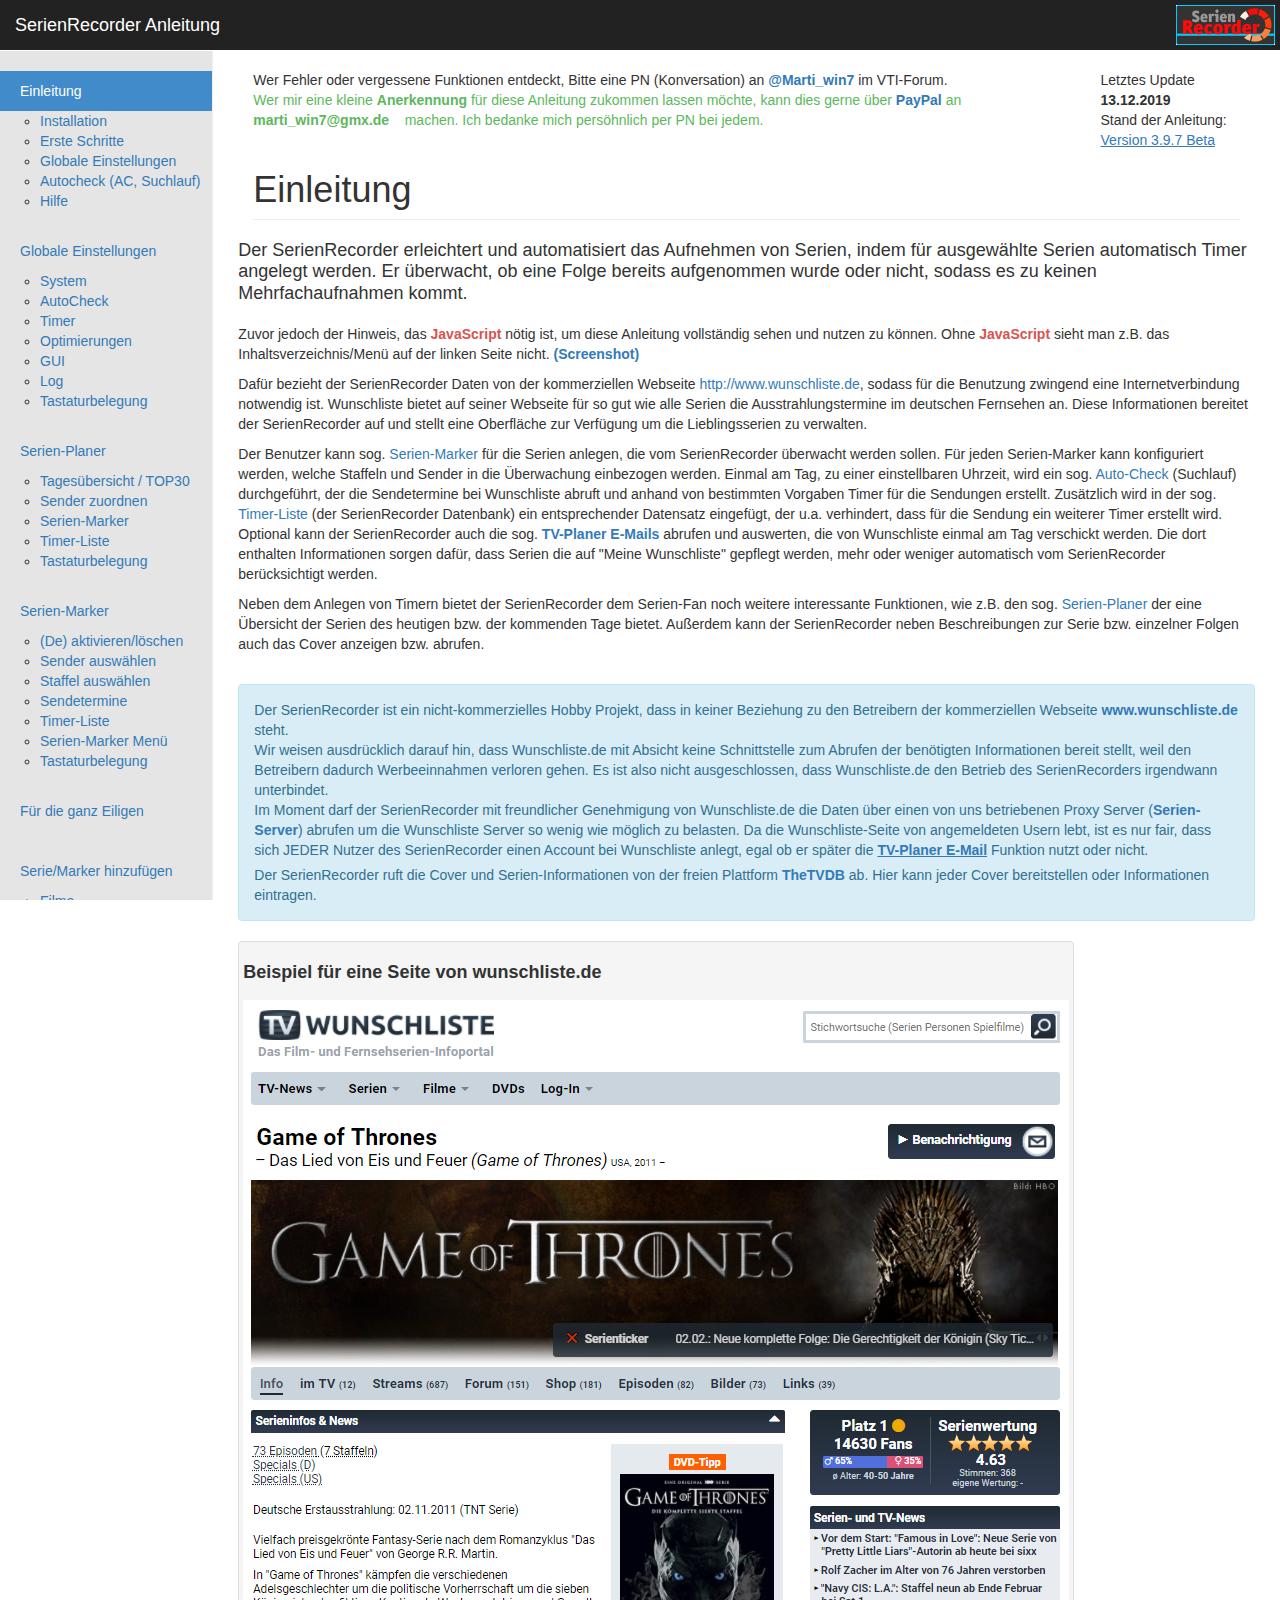
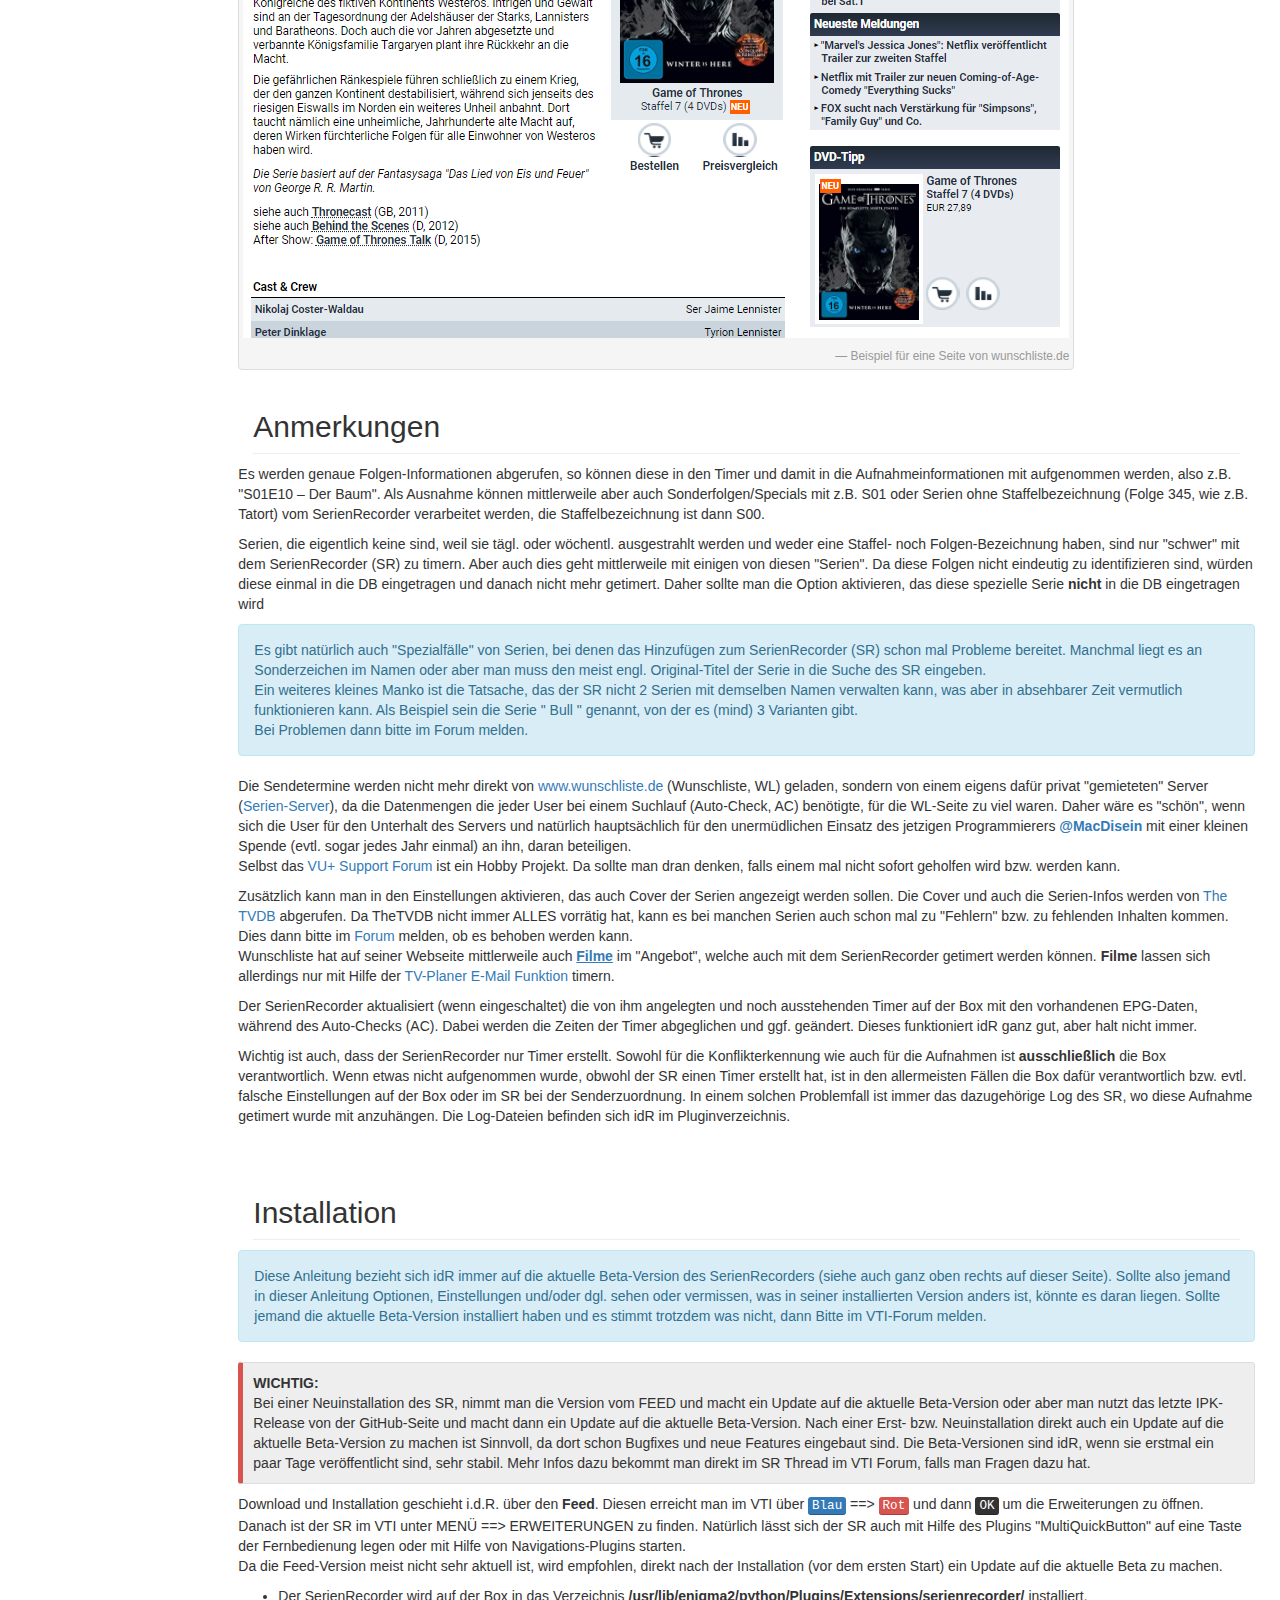
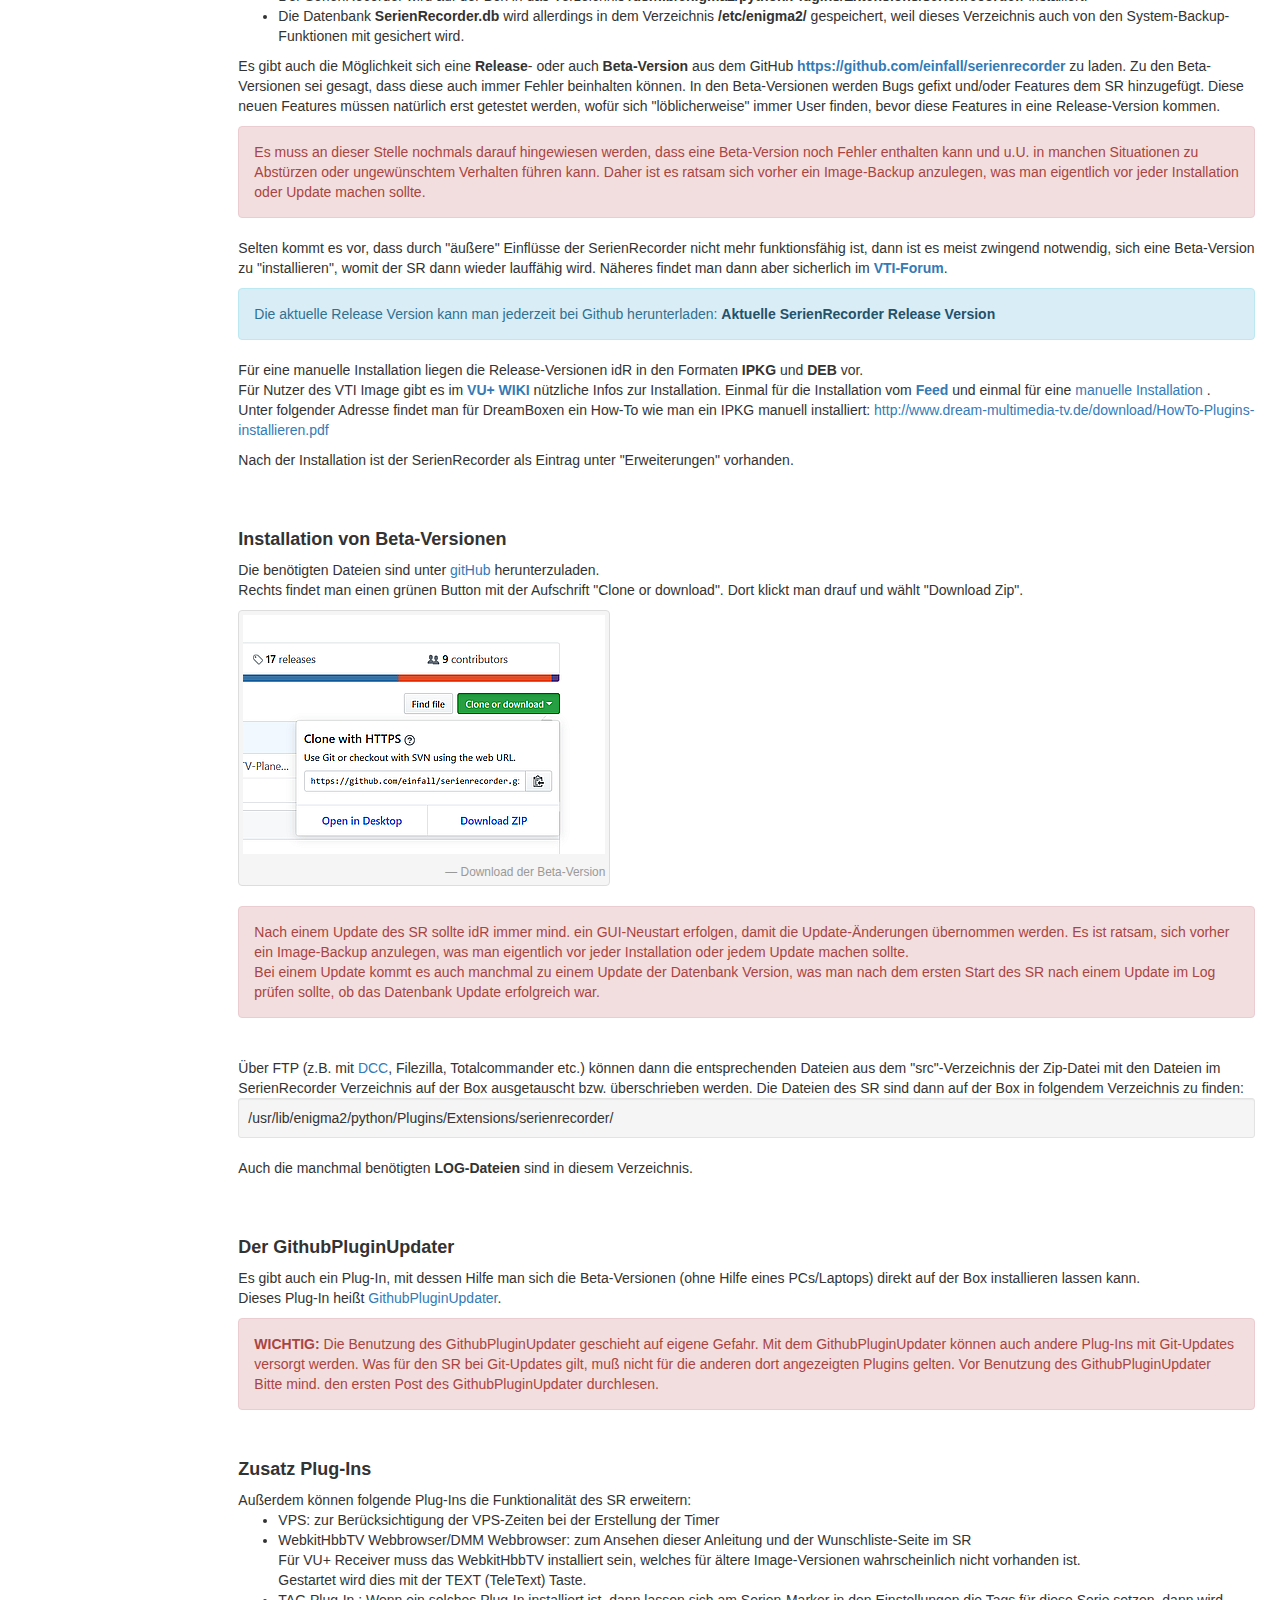
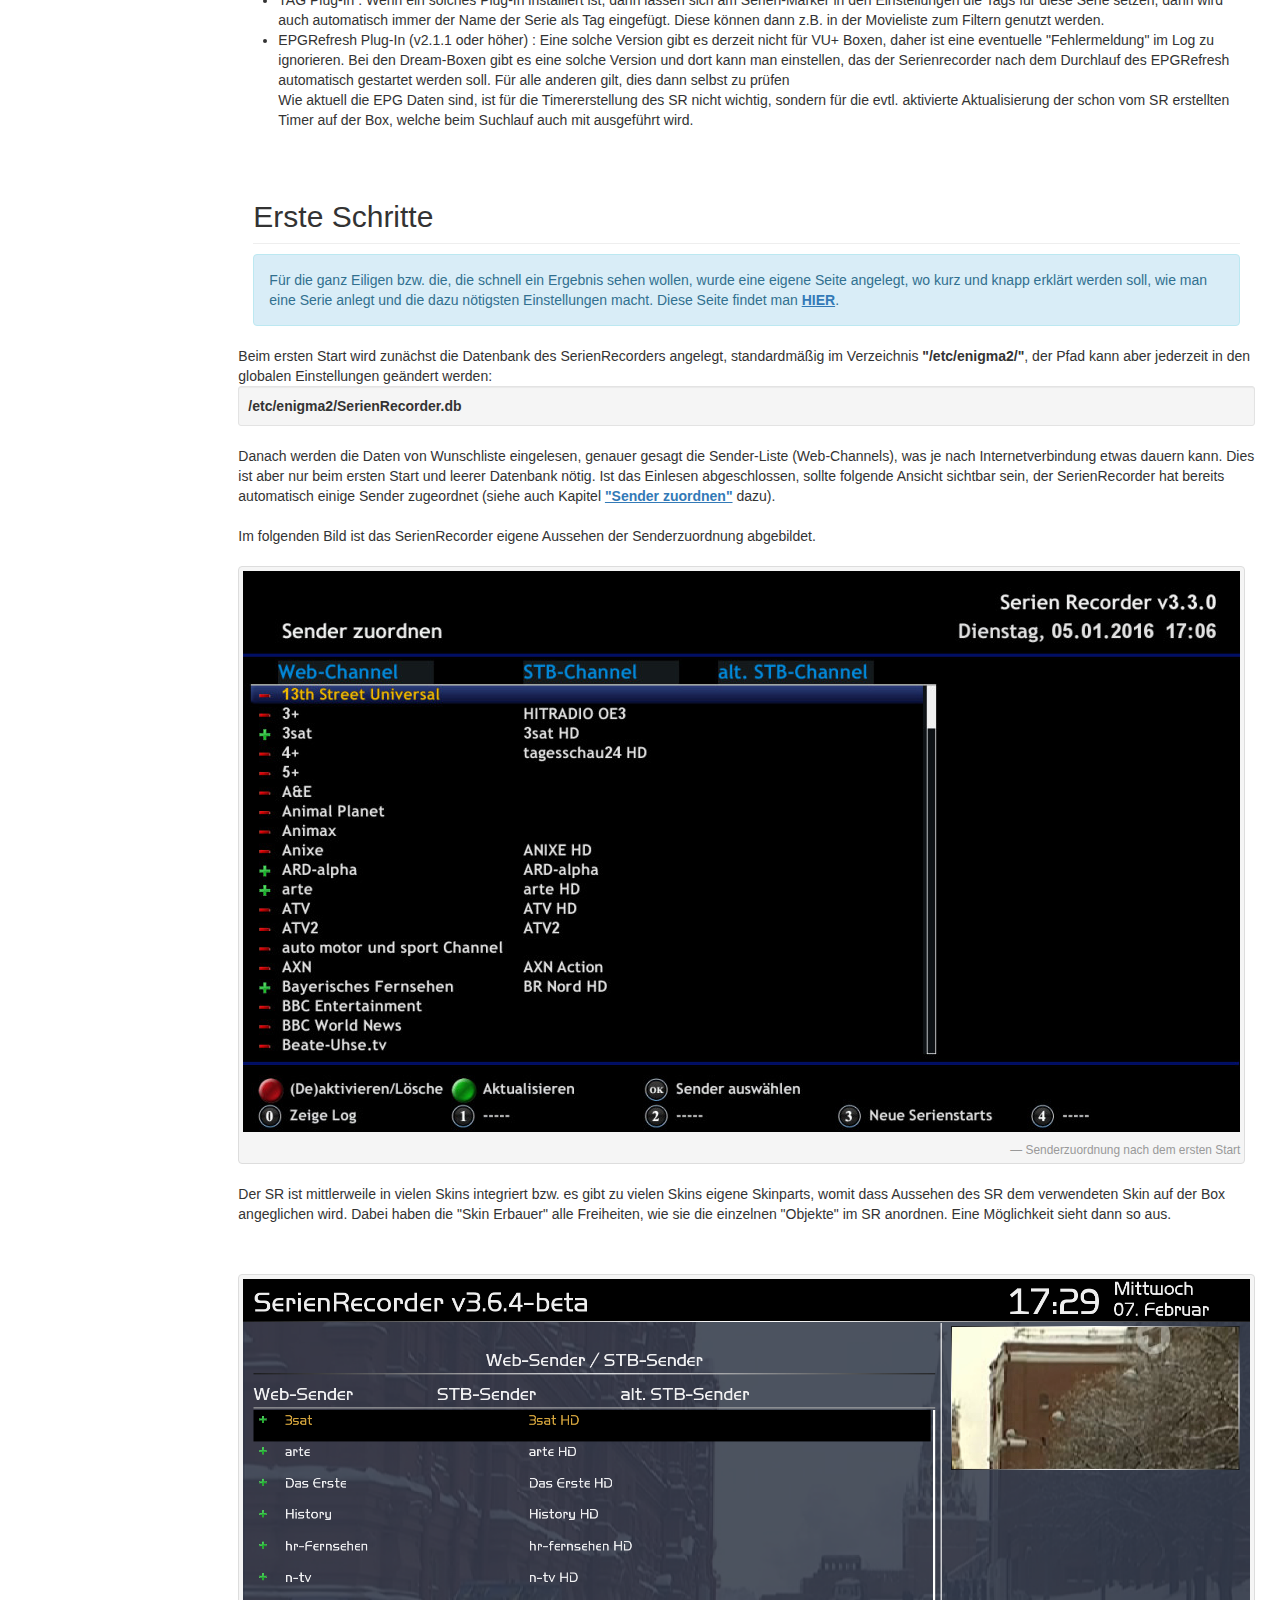
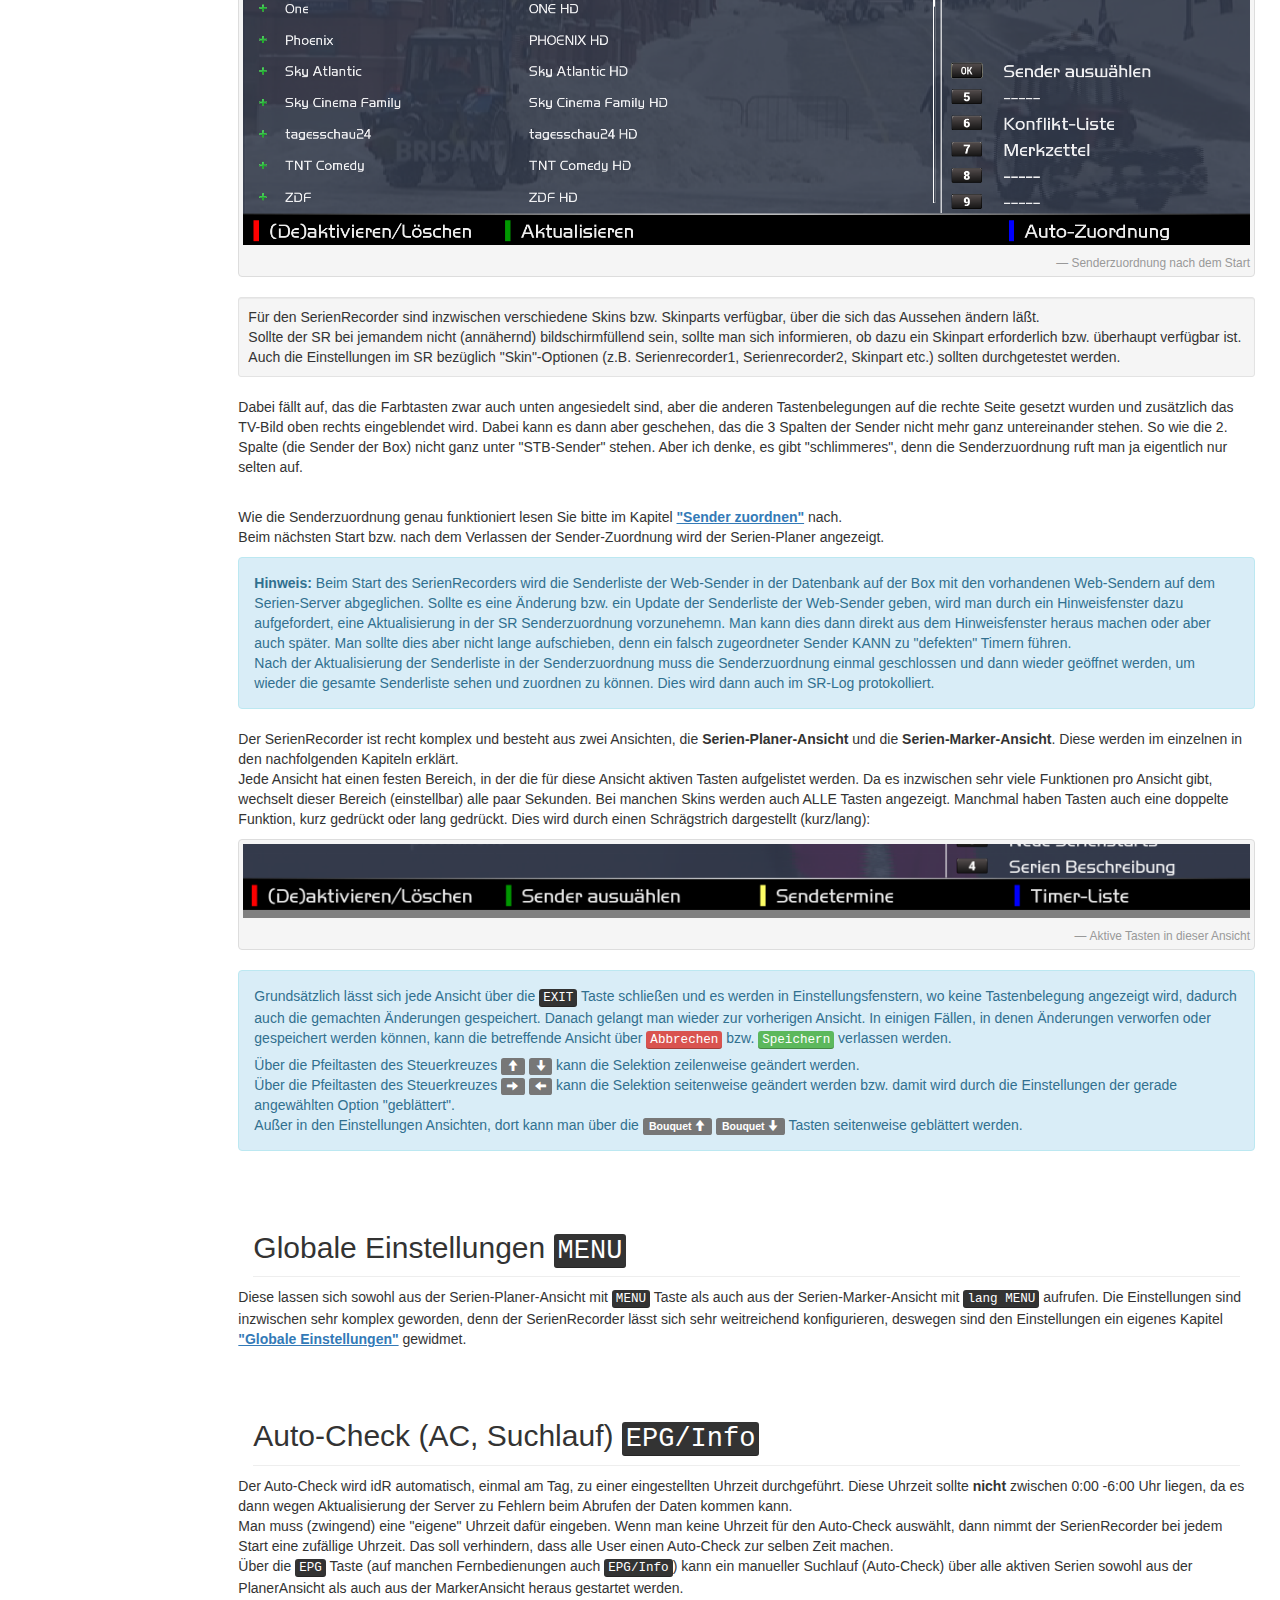
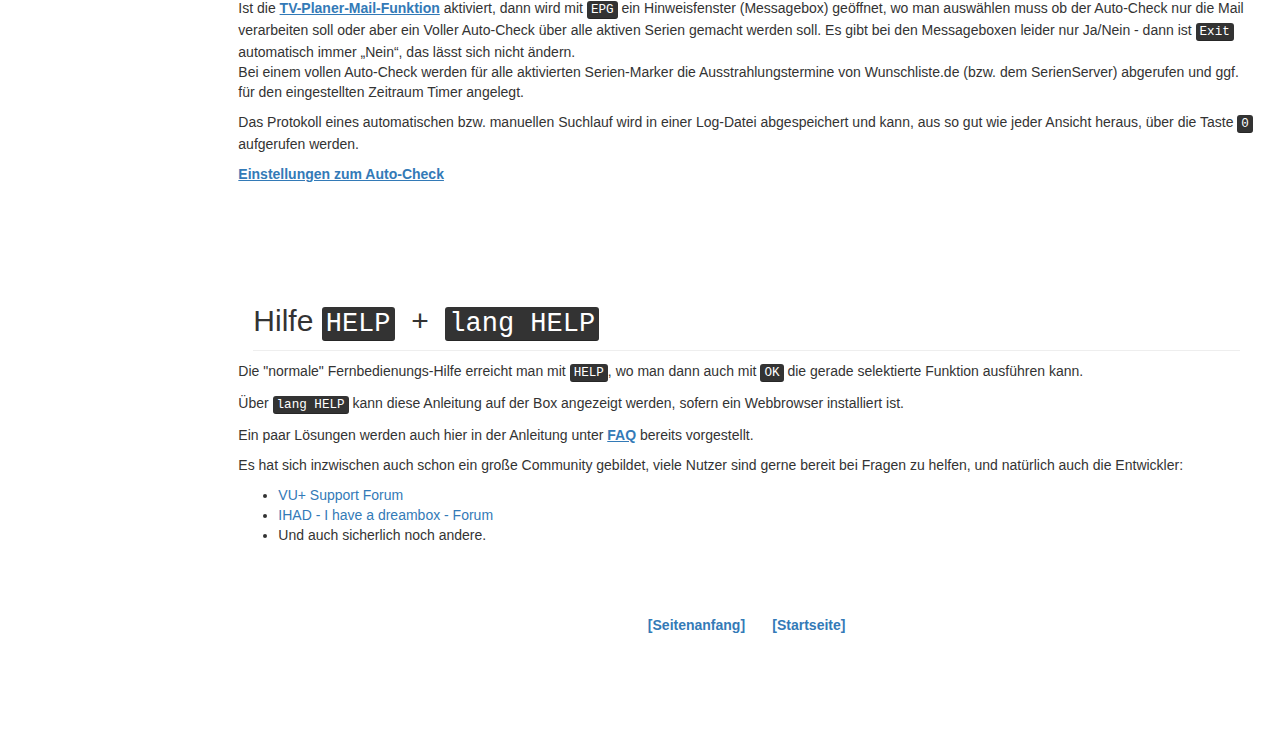
==== index.htm @ ff110315 "Add files via upload" ====
<!DOCTYPE html>
<html>

<head></head>

<body>
  <meta charset="utf-8">
  <meta http-equiv="X-UA-Compatible" content="IE=edge">
  <meta name="viewport" content="width=device-width, initial-scale=1">
  <!-- The above 3 meta tags *must* come first in the head; any other head content must come *after* these tags -->
  <meta name="description" content="">
  <meta name="author" content="">
  <link rel="icon" href="./favicon.ico">
  <title>SerienRecorder Anleitung - Einleitung</title>
  <!-- Bootstrap core CSS -->
  <link href="./css/bootstrap.min.css" rel="stylesheet">
  <!-- Custom styles for this template -->
  <link href="./css/serienrecorder.css" rel="stylesheet">
  <!-- HTML5 shim and Respond.js for IE8 support of HTML5 elements and media queries -->
  <!--[if lt IE 9]>
    <script src="https://oss.maxcdn.com/html5shiv/3.7.2/html5shiv.min.js"></script>
    <script src="https://oss.maxcdn.com/respond/1.4.2/respond.min.js"></script>
    <![endif]-->
  <nav class="navbar navbar-inverse navbar-fixed-top">
    <div class="container-fluid">
      <div class="navbar-header">
        <a class="navbar-brand" href="index.htm">SerienRecorder Anleitung</a>
      </div>
      <div id="navbar" class="navbar-collapse collapse">
        <ul class="nav navbar-nav navbar-right">
          <li>
            <img id="logo" src="images/plugin.png"> </li>
        </ul>
      </div>
    </div>
  </nav>
  <div class="container-fluid">
    <div class="row">
      <div class="col-sm-3 col-md-2 sidebar">
        <div id="sidebar-menu"></div>
      </div>
      <div class="col-sm-9 col-sm-offset-3 col-md-10 col-md-offset-2 main">
	  
 <!-- Einleitung -->
		
        <div class="row">
			<div class="col-xs-10">Wer Fehler oder vergessene Funktionen entdeckt, Bitte eine PN (Konversation) an <a href="https://www.vuplus-support.org/wbb4/index.php?user/79460-marti-win7/" target="_blank"><strong>@Marti_win7</strong></a> im VTI-Forum.
			<br>
			<span class="greenfont">Wer mir eine kleine <strong>Anerkennung</strong> für diese Anleitung zukommen lassen möchte, kann dies gerne über <a href="https://www.paypal.com/de/home" target="_blank"><strong>PayPal</strong></a> an  &nbsp; &nbsp; <strong>marti_win7@gmx.de</strong>&nbsp; &nbsp; machen. Ich bedanke mich persöhnlich per PN bei jedem.</span>
			
			
			</div>
			<div class="col-xs-2">Letztes Update <strong>13.12.2019</strong> <br>Stand der Anleitung:<br><a href="https://www.vuplus-support.org/wbb4/index.php?thread/85765-serien-recorder-3-9-0-18-08-2019/&postID=1923031#post1923031" target="_blank"><u>Version 3.9.7 Beta</u></a></div>
		</div>
		<br>
		<h1 class="page-header">Einleitung</h1>
        <div class="row">
          <p class="lead"> Der SerienRecorder erleichtert und automatisiert das Aufnehmen von Serien, indem für ausgewählte Serien automatisch Timer angelegt werden. Er überwacht,  ob eine Folge bereits aufgenommen wurde oder nicht, sodass es zu keinen Mehrfachaufnahmen kommt. </p>
          <p>
		  <p>Zuvor jedoch der Hinweis, das <span class="redfont"><strong>JavaScript</strong></span> nötig ist, um diese Anleitung vollständig sehen und nutzen zu können. Ohne <span class="redfont"><strong>JavaScript</strong></span> sieht man z.B. das Inhaltsverzeichnis/Menü auf der linken Seite nicht. <a href="images/anleitung-startseite.jpg" target="_blank"><strong>(Screenshot)</strong></a>
		  </p>
		  <p>Dafür bezieht der SerienRecorder Daten von der kommerziellen Webseite <a href="http://www.wunschliste.de" target="_blank">http://www.wunschliste.de</a>, sodass für die Benutzung zwingend eine Internetverbindung notwendig ist. Wunschliste bietet auf seiner Webseite für so gut wie alle Serien die Ausstrahlungstermine im deutschen Fernsehen an. Diese Informationen bereitet der SerienRecorder auf und stellt eine Oberfläche zur Verfügung um die Lieblingsserien zu verwalten.</p>
		  <p>Der Benutzer kann sog. <a href="serienmarker.htm">Serien-Marker</a> für die Serien anlegen, die vom SerienRecorder überwacht werden sollen. Für jeden Serien-Marker kann konfiguriert werden, welche Staffeln und Sender in die Überwachung einbezogen werden.
          Einmal am Tag, zu einer einstellbaren Uhrzeit, wird ein sog. <a href="index.htm#autocheck">Auto-Check</a> (Suchlauf) durchgeführt, der die Sendetermine bei Wunschliste abruft und anhand von bestimmten Vorgaben Timer für die Sendungen erstellt.
		  Zusätzlich wird in der sog. <a href="timer-liste.htm">Timer-Liste</a> (der SerienRecorder Datenbank) ein entsprechender Datensatz eingefügt, der u.a. verhindert, dass für die Sendung ein weiterer Timer erstellt wird.
		  Optional kann der SerienRecorder auch die sog. <a href="tv-planer-mail.htm"><strong>TV-Planer E-Mails</strong></a> abrufen und auswerten, die von Wunschliste einmal am Tag verschickt werden. Die dort enthalten Informationen sorgen dafür, dass Serien die auf "Meine Wunschliste" gepflegt werden, mehr oder weniger automatisch vom SerienRecorder berücksichtigt werden.</p>
		  <p>Neben dem Anlegen von Timern bietet der SerienRecorder dem Serien-Fan noch weitere interessante Funktionen, wie z.B. den sog. <a href="serienplaner.htm">Serien-Planer</a> der eine Übersicht der Serien des heutigen bzw. der kommenden Tage bietet. Außerdem kann der SerienRecorder neben Beschreibungen zur Serie bzw. einzelner Folgen auch das Cover anzeigen bzw. abrufen.</p>
		  <br>
          <div class="alert alert-info" role="alert"> Der SerienRecorder ist ein nicht-kommerzielles Hobby Projekt, dass in keiner Beziehung zu den Betreibern der kommerziellen Webseite
            <a href="http://www.wunschliste.de" target="_blank"><strong>www.wunschliste.de</strong></a> steht.<br/>
			Wir weisen ausdrücklich darauf hin, dass Wunschliste.de mit Absicht keine Schnittstelle zum Abrufen der benötigten Informationen bereit stellt, weil den Betreibern dadurch Werbeeinnahmen verloren gehen. Es ist
            also nicht ausgeschlossen, dass Wunschliste.de den Betrieb des SerienRecorders irgendwann unterbindet.
            <br> Im Moment darf der SerienRecorder mit freundlicher Genehmigung von Wunschliste.de die Daten über einen von uns betriebenen Proxy Server (<a href="http://www.serienserver.de" target="_blank"><strong>Serien-Server</strong></a>) abrufen um die Wunschliste Server so wenig wie möglich zu belasten. 
          Da die Wunschliste-Seite von angemeldeten Usern lebt, ist es nur fair, dass sich JEDER Nutzer des SerienRecorder einen Account bei Wunschliste anlegt, egal ob er später die <a href="tv-planer-mail.htm"><strong><u>TV-Planer E-Mail</u></strong></a> Funktion nutzt oder nicht.</p>
		  <p>Der SerienRecorder ruft die Cover und Serien-Informationen von der freien Plattform <a href="https://www.thetvdb.com/" target="_blank"><strong>TheTVDB</strong></a> ab. Hier kann jeder Cover bereitstellen oder Informationen eintragen.</p>
		  </div>
		  
		  
          <div class="thumbnail with-caption">
			<p><h4><strong>Beispiel für eine Seite von wunschliste.de</strong></h4></p>
            <img src="images/wl-seite.png" alt="Beispiel für eine Seite von Wunschliste.de" align="center" class="float-right">
            <p> <small>Beispiel für eine Seite von wunschliste.de</small> </p>
          </div>
        </div> 
		
		<span id="Anmerkungen"/>
		<h2 class="sub-header">Anmerkungen</h2>
		<div class="row">
			<p>Es werden genaue Folgen-Informationen abgerufen, so können diese in den Timer und damit in die Aufnahmeinformationen mit aufgenommen werden, also z.B. "S01E10 – Der Baum". Als Ausnahme können mittlerweile aber auch Sonderfolgen/Specials mit z.B. S01 oder Serien ohne Staffelbezeichnung (Folge 345, wie z.B. Tatort) vom SerienRecorder verarbeitet werden, die Staffelbezeichnung ist dann S00.</p>
			<p>Serien, die eigentlich keine sind, weil sie tägl. oder wöchentl. ausgestrahlt werden und weder eine Staffel- noch Folgen-Bezeichnung haben, sind nur "schwer" mit dem SerienRecorder (SR) zu timern. Aber auch dies geht mittlerweile mit einigen von diesen "Serien". Da diese Folgen nicht eindeutig zu identifizieren sind, würden diese einmal in die DB eingetragen und danach nicht mehr getimert. Daher sollte man die Option aktivieren, das diese spezielle Serie <strong>nicht</strong> in die DB eingetragen wird </p>
			<div class="alert alert-info" role="alert"> Es gibt natürlich auch "Spezialfälle" von Serien, bei denen das Hinzufügen zum SerienRecorder (SR) schon mal Probleme bereitet. Manchmal liegt es an Sonderzeichen im Namen oder aber man muss den meist engl. Original-Titel der Serie in die Suche des SR eingeben.
			<br>Ein weiteres kleines Manko ist die Tatsache, das der SR nicht 2 Serien mit demselben Namen verwalten kann, was aber in absehbarer Zeit vermutlich funktionieren kann. Als Beispiel sein die Serie " Bull " genannt, von der es (mind) 3 Varianten gibt.
			<br>Bei Problemen dann bitte im Forum melden. </div>
			<p>Die Sendetermine werden nicht mehr direkt von <a href="http://www.wunschliste.de" target="_blank">www.wunschliste.de</a> (Wunschliste, WL) geladen, sondern von einem eigens dafür privat "gemieteten" Server (<a href="http://www.serienserver.de" target="_blank">Serien-Server</a>), da die Datenmengen die jeder User bei einem Suchlauf (Auto-Check, AC) benötigte, für die WL-Seite zu viel waren. Daher wäre es "schön", wenn sich die User für den Unterhalt des Servers und natürlich hauptsächlich für den unermüdlichen Einsatz des jetzigen Programmierers <a href="https://www.vuplus-support.org/wbb4/index.php?thread/85765&postID=1144875#post1144875" target="_blank"><strong>@MacDisein</strong></a> mit einer kleinen Spende (evtl. sogar jedes Jahr einmal) an ihn, daran beteiligen.
			<br>Selbst das <a href="https://www.vuplus-support.org/wbb4/" target="_blank">VU+ Support Forum</a> ist ein Hobby Projekt. Da sollte man dran denken, falls einem mal nicht sofort geholfen wird bzw. werden kann.</p>
			<p>Zusätzlich kann man in den Einstellungen aktivieren, das auch Cover der Serien angezeigt werden sollen. Die Cover und auch die Serien-Infos werden von
            <a href="https://www.thetvdb.com/" target="_blank">The TVDB</a> abgerufen. Da TheTVDB nicht immer ALLES vorrätig hat, kann es bei manchen Serien auch schon mal zu "Fehlern" bzw. zu fehlenden Inhalten kommen. Dies dann bitte im <a href="https://www.vuplus-support.org/wbb4/index.php?thread/85765" target="_blank">Forum</a> melden, ob es behoben werden kann.
			<br>Wunschliste hat auf seiner Webseite mittlerweile auch <a href="serie-hinzufügen.htm#filme"><strong><u>Filme</u></strong></a> im "Angebot", welche auch mit dem SerienRecorder getimert werden können. <strong>Filme</strong> lassen sich allerdings nur mit Hilfe der <a href="tv-planer-mail.htm">TV-Planer E-Mail Funktion</a> timern.</p>
			<p>Der SerienRecorder aktualisiert (wenn eingeschaltet) die von ihm angelegten und noch ausstehenden Timer auf der Box mit den vorhandenen EPG-Daten, während des Auto-Checks (AC). Dabei werden die Zeiten der Timer abgeglichen und ggf. geändert. Dieses funktioniert idR ganz gut, aber halt nicht immer.</p>
			<p>Wichtig ist auch, dass der SerienRecorder nur Timer erstellt. Sowohl für die Konflikterkennung wie auch für die Aufnahmen ist <strong>ausschließlich</strong> die Box verantwortlich. Wenn etwas nicht aufgenommen wurde, obwohl der SR einen Timer erstellt hat, ist in den allermeisten Fällen die Box dafür verantwortlich bzw. evtl. falsche Einstellungen auf der Box oder im SR bei der Senderzuordnung. In einem solchen Problemfall ist immer das dazugehörige Log des SR, wo diese Aufnahme getimert wurde mit anzuhängen. Die Log-Dateien befinden sich idR im Pluginverzeichnis.</p>
		</div>
		<br><br>
		
<!-- Installation -->		
		
		<span id="installation" class="anchor"/>
		<h2 class="sub-header">Installation</h2>
		<div class="row">
			<div class="alert alert-info" role="alert"> Diese Anleitung bezieht sich idR immer auf die aktuelle Beta-Version des SerienRecorders (siehe auch ganz oben rechts auf dieser Seite). Sollte also jemand in dieser Anleitung Optionen, Einstellungen und/oder dgl. sehen oder vermissen, was in seiner installierten Version anders ist, könnte es daran liegen. Sollte jemand die aktuelle Beta-Version installiert haben und es stimmt trotzdem was nicht, dann Bitte im VTI-Forum melden.  
			</div>
			<div class="bs-callout bs-callout-danger"><strong>WICHTIG:</strong> 
		<p>Bei einer Neuinstallation des SR, nimmt man die Version vom FEED und macht ein Update auf die aktuelle Beta-Version oder aber man nutzt das letzte IPK-Release von der GitHub-Seite und macht dann ein Update auf die aktuelle Beta-Version. Nach einer Erst- bzw. Neuinstallation direkt auch ein Update auf die aktuelle Beta-Version zu machen ist Sinnvoll, da dort schon Bugfixes und neue Features eingebaut sind. Die Beta-Versionen sind idR, wenn sie erstmal ein paar Tage veröffentlicht sind, sehr stabil.  Mehr Infos dazu bekommt man direkt im SR Thread im VTI Forum, falls man Fragen dazu hat.
		</p>		
			
            </div>
			
          <p>Download und Installation geschieht i.d.R. über den <strong>Feed</strong>. Diesen erreicht man im VTI über <kbd class="blue">Blau</kbd> ==> <kbd class="red">Rot</kbd> und dann <kbd>OK</kbd> um die Erweiterungen zu öffnen. Danach ist der SR im VTI unter MENÜ ==> ERWEITERUNGEN zu finden. Natürlich lässt sich der SR auch mit Hilfe des Plugins "MultiQuickButton" auf eine Taste der Fernbedienung legen oder mit Hilfe von Navigations-Plugins starten.
		  <br>Da die Feed-Version meist nicht sehr aktuell ist, wird empfohlen, direkt nach der Installation (vor dem ersten Start) ein Update auf die aktuelle Beta zu machen.</p>
		  <ul>
		  <li>
		  Der SerienRecorder wird auf der Box in das Verzeichnis <strong>/usr/lib/enigma2/python/Plugins/Extensions/serienrecorder/</strong> installiert.
		  </li>
		  <li>Die Datenbank <strong>SerienRecorder.db</strong> wird allerdings in dem Verzeichnis <strong>/etc/enigma2/</strong> gespeichert, weil dieses Verzeichnis auch von den System-Backup-Funktionen mit gesichert wird.
		  </li>
		  </ul>
		  <p>Es gibt auch die Möglichkeit sich eine <strong>Release</strong>- oder auch <strong>Beta-Version</strong> aus dem GitHub <a href="https://github.com/einfall/serienrecorder" target="_blank"><strong>https://github.com/einfall/serienrecorder</strong></a> zu laden. 
			Zu den Beta-Versionen sei gesagt, dass diese auch immer Fehler beinhalten können. In den Beta-Versionen werden Bugs gefixt und/oder Features dem SR hinzugefügt. Diese neuen Features müssen natürlich erst getestet werden, wofür sich "löblicherweise" immer User finden, bevor diese Features in eine Release-Version kommen.
			<div class="alert alert-danger" role="alert">
			Es muss an dieser Stelle nochmals darauf hingewiesen werden, dass eine Beta-Version noch Fehler enthalten kann und u.U. in manchen Situationen zu Abstürzen oder ungewünschtem Verhalten führen kann. Daher ist es ratsam sich vorher ein Image-Backup anzulegen, was man eigentlich vor jeder Installation oder Update machen sollte.
			</div>
			Selten kommt es vor, dass durch "äußere" Einflüsse der SerienRecorder nicht mehr funktionsfähig ist, dann ist es meist zwingend notwendig, sich eine Beta-Version zu "installieren", womit der SR dann wieder lauffähig wird. Näheres findet man dann aber sicherlich im <a href="https://www.vuplus-support.org/wbb4/index.php?thread/85765" target="_blank"><strong>VTI-Forum</strong></a>.
		  </p>
          <div class="alert alert-info" role="alert"> Die aktuelle Release Version kann man jederzeit bei Github herunterladen:
            <a href="https://github.com/einfall/serienrecorder/releases/latest" target="_blank" class="alert-link">Aktuelle SerienRecorder Release Version</a>
          </div>
			<p>Für eine manuelle Installation liegen die Release-Versionen idR in den Formaten <strong>IPKG</strong> und <strong>DEB</strong> vor.
		  <br>Für Nutzer des VTI Image gibt es im <a href="https://wiki.vuplus-support.org/index.php?title=Hauptseite" target="_blank"><strong>VU+ WIKI</strong></a>  nützliche Infos zur Installation. Einmal für die Installation vom <a href="https://wiki.vuplus-support.org/index.php?title=Installieren_von_Erweiterungen" target="_blank"><strong>Feed</strong></a> und einmal für eine <a href="https://wiki.vuplus-support.org/index.php?title=VTi_Panel#Manuelle_Installation_von_Paketen" target="_blank">manuelle Installation</a> .
		  <br>Unter folgender Adresse findet man für DreamBoxen ein How-To wie man ein IPKG manuell installiert:
          <a href="http://www.dream-multimedia-tv.de/download/HowTo-Plugins-installieren.pdf" target="_blank">http://www.dream-multimedia-tv.de/download/HowTo-Plugins-installieren.pdf</a>
		  </p>
          <p> Nach der Installation ist der SerienRecorder als Eintrag unter "Erweiterungen" vorhanden.</p>
		  <br>
		  		  
<!-- Installation von Beta-Versionen -->		  
		  
		  <br>
		  <span id="beta-version" class="anchor"></span>
		  <p><h4><strong>Installation von Beta-Versionen </strong></h4></p>
		  <p> Die benötigten Dateien sind unter <a href="https://github.com/einfall/serienrecorder" target="_blank">gitHub</a> herunterzuladen.
		  <br>Rechts findet man einen grünen Button mit der Aufschrift "Clone or download". Dort klickt man drauf und wählt "Download Zip".
		  <div class="thumbnail with-caption">
            <img src="images/github-beta-download.png" alt="Bild für den Beta-Version Download" align="center">
            <p><small>Download der Beta-Version</small></p>
          </div>
		  
		  <div class="alert alert-danger" role="alert">
			Nach einem Update des SR sollte idR immer mind. ein GUI-Neustart erfolgen, damit die Update-Änderungen übernommen werden. Es  ist ratsam, sich vorher ein Image-Backup anzulegen, was man eigentlich vor jeder Installation oder jedem Update machen sollte.
			<br>Bei einem Update kommt es auch manchmal zu einem Update der Datenbank Version, was man nach dem ersten Start des SR nach einem Update im Log prüfen sollte, ob das Datenbank Update erfolgreich war.
			</div>
		  
		  <br>Über FTP (z.B. mit <a href="https://www.vuplus-support.org/wbb4/filebase/index.php?entry/202-dcc-dreambox-control-center-e2-v1-50/" target="_blank">DCC</a>, Filezilla, Totalcommander etc.) können dann die entsprechenden Dateien aus dem "src"-Verzeichnis der Zip-Datei mit den Dateien im SerienRecorder Verzeichnis auf der Box ausgetauscht bzw. überschrieben werden.
			Die Dateien des SR sind dann auf der Box in folgendem Verzeichnis zu finden:
			<div class="well well-sm">/usr/lib/enigma2/python/Plugins/Extensions/serienrecorder/</div>
			Auch die manchmal benötigten <strong>LOG-Dateien</strong> sind in diesem Verzeichnis.</p>
			<br><br>

<!-- GithubPluginUpdater -->
			
			<span id="githubpluginupdater" class="anchor"></span>
			<p><h4><strong>Der GithubPluginUpdater</strong></h4></p>
			<p>Es gibt auch ein Plug-In, mit dessen Hilfe man sich die Beta-Versionen (ohne Hilfe eines PCs/Laptops) direkt auf der Box installieren lassen kann. 
			<br>Dieses Plug-In heißt <a href="https://www.vuplus-support.org/wbb4/index.php?thread/117977-githubpluginupdater/" target="_blank">GithubPluginUpdater</a>. </p>
			<div class="alert alert-danger">
                    <strong>WICHTIG: </strong>Die Benutzung des GithubPluginUpdater geschieht auf eigene Gefahr. Mit dem GithubPluginUpdater können auch andere Plug-Ins mit Git-Updates versorgt werden. Was für den SR bei Git-Updates gilt, muß nicht für die anderen dort angezeigten Plugins gelten. Vor Benutzung des GithubPluginUpdater Bitte mind. den ersten Post des GithubPluginUpdater durchlesen.
                </div>
			<br>
          
<!-- Zusatz-Plugins -->	
			<span id="zusatz-plugins" class="anchor"></span>
		  <p><h4><strong>Zusatz Plug-Ins </strong></h4></p>
          Außerdem können folgende Plug-Ins die Funktionalität des SR erweitern:
          <ul>
            <li>VPS: zur Berücksichtigung der VPS-Zeiten bei der Erstellung der Timer</li>
            <li>WebkitHbbTV Webbrowser/DMM Webbrowser: zum Ansehen dieser Anleitung und der Wunschliste-Seite im SR
			<br>Für VU+ Receiver muss das WebkitHbbTV installiert sein, welches für ältere Image-Versionen wahrscheinlich nicht vorhanden ist.
			<br>Gestartet wird dies mit der TEXT (TeleText) Taste.</li>
			<li>TAG Plug-In : Wenn ein solches Plug-In installiert ist, dann lassen sich am Serien-Marker in den Einstellungen die Tags für diese Serie setzen, dann wird auch automatisch immer der Name der Serie als Tag eingefügt. Diese können dann z.B. in der Movieliste zum Filtern genutzt werden.</li>
			<li>EPGRefresh Plug-In (v2.1.1 oder höher) : Eine solche Version gibt es derzeit nicht für VU+ Boxen, daher ist eine eventuelle "Fehlermeldung" im Log zu ignorieren. Bei den Dream-Boxen gibt es eine solche Version und dort kann man einstellen, das der Serienrecorder nach dem Durchlauf des EPGRefresh automatisch gestartet werden soll. Für alle anderen gilt, dies dann selbst zu prüfen 
			<br>Wie aktuell die EPG Daten sind, ist für die Timererstellung des SR nicht wichtig, sondern für die evtl. aktivierte Aktualisierung der schon vom SR erstellten Timer auf der Box, welche beim Suchlauf auch mit ausgeführt wird.
			</li>
          </ul>
        </div> 
		<br><br>
<!-- Erste Schritte -->		
		
		<span id="erste_schritte" class="anchor"/>
        <h2 class="sub-header">Erste Schritte</h2>
		<div class="alert alert-info" role="alert"> Für die ganz Eiligen bzw. die, die schnell ein Ergebnis sehen wollen, wurde eine eigene Seite angelegt, wo kurz und knapp erklärt werden soll, wie man eine Serie anlegt und die dazu nötigsten Einstellungen macht. Diese Seite findet man <a href="eiligen.htm"><strong><u>HIER</u></strong></a>.</div>
        <div class="row"> Beim ersten Start wird zunächst die Datenbank des SerienRecorders angelegt, standardmäßig im Verzeichnis <strong>"/etc/enigma2/"</strong>, der Pfad kann aber jederzeit in den globalen Einstellungen geändert werden:
          <div class="well well-sm"><strong>/etc/enigma2/SerienRecorder.db</strong></div> Danach werden die Daten von Wunschliste eingelesen, genauer gesagt die Sender-Liste (Web-Channels), was je nach Internetverbindung etwas dauern kann. Dies ist aber nur beim ersten Start und leerer Datenbank nötig. Ist das Einlesen abgeschlossen, sollte folgende Ansicht sichtbar sein, der SerienRecorder hat bereits automatisch einige Sender zugeordnet (siehe auch Kapitel <a href="serienplaner.htm#sender-zuordnen"><strong><u>"Sender zuordnen"</u></strong></a> dazu). 
		  <br><br>Im folgenden Bild ist das SerienRecorder eigene Aussehen der Senderzuordnung abgebildet.
		  <br>
		  <br>
          <div class="thumbnail with-caption">
            <img src="images/sender-zuordnen.jpg" alt="Senderzuordnung nach dem ersten Start" align="center">
            <p><small>Senderzuordnung nach dem ersten Start</small></p>
          </div>
		  <p>Der SR ist mittlerweile in vielen Skins integriert bzw. es gibt zu vielen Skins eigene Skinparts, womit dass Aussehen des SR dem verwendeten Skin auf der Box angeglichen wird. Dabei haben die "Skin Erbauer" alle Freiheiten, wie sie die einzelnen "Objekte" im SR anordnen. Eine Möglichkeit sieht dann so aus.</p>
		  <br>
		  <br>		  
		  <div class="thumbnail with-caption">
            <img src="images/senderzuordnung.png" alt="Senderzuordnung nach dem Start" align="center">
            <p><small>Senderzuordnung nach dem Start</small></p>
          </div>
		  <div class="well well-sm"> Für den SerienRecorder sind inzwischen verschiedene Skins bzw. Skinparts verfügbar, über die sich das Aussehen ändern läßt.
            <br>Sollte der SR bei jemandem nicht (annähernd) bildschirmfüllend sein, sollte man sich informieren, ob dazu ein Skinpart erforderlich bzw. überhaupt verfügbar ist. <br>Auch die Einstellungen im SR bezüglich "Skin"-Optionen (z.B. Serienrecorder1, Serienrecorder2, Skinpart etc.) sollten durchgetestet werden. </div>
		  <p>Dabei fällt auf, das die Farbtasten zwar auch unten angesiedelt sind, aber die anderen Tastenbelegungen auf die rechte Seite gesetzt wurden und zusätzlich das TV-Bild oben rechts eingeblendet wird. Dabei kann es dann aber geschehen, das die 3 Spalten der Sender nicht mehr ganz untereinander stehen. So wie die 2. Spalte (die Sender der Box) nicht ganz unter "STB-Sender" stehen. Aber ich denke, es gibt "schlimmeres", denn die Senderzuordnung ruft man ja eigentlich nur selten auf.</p>
		  <br>
          <p>Wie die Senderzuordnung genau funktioniert lesen Sie bitte im Kapitel <a href="serienplaner.htm#sender-zuordnen"><strong><u>"Sender zuordnen"</u></strong></a> nach.
            <br> Beim nächsten Start bzw. nach dem Verlassen der Sender-Zuordnung wird der Serien-Planer angezeigt. </p>
          <div class="alert alert-info" role="alert"> <strong>Hinweis:</strong> Beim Start des SerienRecorders wird die Senderliste der Web-Sender in der Datenbank auf der Box mit den vorhandenen Web-Sendern auf dem Serien-Server abgeglichen. Sollte es eine Änderung bzw. ein Update der Senderliste der Web-Sender geben, wird man durch ein Hinweisfenster dazu aufgefordert, eine Aktualisierung in der SR Senderzuordnung vorzunehemn. Man kann dies dann direkt aus dem Hinweisfenster heraus machen oder aber auch später. Man sollte dies aber nicht lange aufschieben, denn ein falsch zugeordneter Sender KANN zu "defekten" Timern führen.
		  <br>Nach der Aktualisierung der Senderliste in der Senderzuordnung muss die Senderzuordnung einmal geschlossen und dann wieder geöffnet werden, um wieder die gesamte Senderliste sehen und zuordnen zu können. Dies wird dann auch im SR-Log protokolliert.
		  </div>
          <p>Der SerienRecorder ist recht komplex und besteht aus zwei Ansichten, die <strong>Serien-Planer-Ansicht</strong> und die <strong>Serien-Marker-Ansicht</strong>. Diese werden im einzelnen in den nachfolgenden Kapiteln erklärt.
            <br>Jede Ansicht hat einen festen Bereich, in der die für diese Ansicht aktiven Tasten aufgelistet werden. Da es inzwischen sehr viele Funktionen pro Ansicht gibt, wechselt dieser Bereich (einstellbar) alle paar Sekunden. Bei manchen Skins werden auch ALLE Tasten angezeigt. Manchmal haben Tasten auch eine doppelte
            Funktion, kurz gedrückt oder lang gedrückt. Dies wird durch einen Schrägstrich dargestellt (kurz/lang): </p>
          <div class="thumbnail with-caption">
            <img src="images/tasten1.png" alt="Aktive Tasten in dieser Ansicht" align="center">
            <p><small>Aktive Tasten in dieser Ansicht</small></p>
          </div>
          <div class="alert alert-info">
            
            <p> Grundsätzlich lässt sich jede Ansicht über die <kbd>EXIT</kbd> Taste schließen und es werden in Einstellungsfenstern, wo keine Tastenbelegung angezeigt wird, dadurch auch die gemachten Änderungen gespeichert. Danach gelangt man wieder zur vorherigen Ansicht. In einigen Fällen, in denen Änderungen verworfen oder gespeichert werden können, kann die betreffende Ansicht über <kbd class="red">Abbrechen</kbd>              bzw. <kbd class="green">Speichern</kbd> verlassen werden. </p>
            <p>Über die Pfeiltasten des Steuerkreuzes <span class="label label-default"><span class="glyphicon glyphicon-arrow-up"></span></span>&nbsp;<span class="label label-default"><span class="glyphicon glyphicon-arrow-down"></span></span> kann die
              Selektion zeilenweise geändert werden.
              <br>Über die Pfeiltasten des Steuerkreuzes <span class="label label-default"><span class="glyphicon glyphicon-arrow-right"></span></span>&nbsp;<span class="label label-default"><span class="glyphicon glyphicon-arrow-left"></span></span> kann
              die Selektion seitenweise geändert werden bzw. damit wird durch die Einstellungen der gerade angewählten Option "geblättert".
              <br>Außer in den Einstellungen Ansichten, dort kann man über die <span class="label label-default">Bouquet <span class="glyphicon glyphicon-arrow-up"></span></span>&nbsp;<span class="label label-default">Bouquet <span class="glyphicon glyphicon-arrow-down"></span></span>
              Tasten seitenweise geblättert werden. </p>
          </div>
        </div> 
		<br><br>
		
<!-- Globale Einstellungen -->		
		
		<span id="einstellungen" class="anchor"/>
        <h2 class="sub-header">Globale Einstellungen <kbd>MENU</kbd></h2>
        <div class="row">
          <p>Diese lassen sich sowohl aus der Serien-Planer-Ansicht mit <kbd>MENU</kbd> Taste als auch aus der Serien-Marker-Ansicht mit <kbd>lang MENU</kbd> aufrufen. Die Einstellungen sind inzwischen sehr komplex geworden, denn der SerienRecorder lässt sich sehr weitreichend konfigurieren, deswegen sind den Einstellungen ein eigenes Kapitel <a href="einstellungen.htm"><strong><u>"Globale Einstellungen"</u></strong></a> gewidmet. </p>
        </div> 
		<br><br>
		
<!-- Auto-Check -->		
		
		<span id="autocheck"/>
        <h2 class="sub-header">Auto-Check (AC, Suchlauf) <kbd>EPG/Info</kbd></h2>
        <div class="row">
          <p>Der Auto-Check wird idR automatisch, einmal am Tag, zu einer eingestellten Uhrzeit durchgeführt. Diese Uhrzeit sollte <strong>nicht</strong> zwischen 0:00 -6:00 Uhr liegen, da es dann wegen Aktualisierung der Server zu Fehlern beim Abrufen der Daten kommen kann.
		  <br>Man muss (zwingend) eine "eigene" Uhrzeit dafür eingeben. Wenn man keine Uhrzeit für den Auto-Check auswählt, dann nimmt der SerienRecorder bei jedem Start eine zufällige Uhrzeit. Das soll verhindern, dass alle User einen Auto-Check zur selben Zeit machen.
		  <br>Über die <kbd>EPG</kbd> Taste (auf manchen Fernbedienungen auch <kbd>EPG/Info</kbd>) kann ein manueller Suchlauf (Auto-Check) über alle aktiven Serien sowohl aus der PlanerAnsicht als auch aus der MarkerAnsicht heraus gestartet werden.
		  <br>Ist die <a href="tv-planer-mail.htm"><strong><u>TV-Planer-Mail-Funktion</u></strong></a> aktiviert, dann wird mit <kbd>EPG</kbd> ein Hinweisfenster (Messagebox) geöffnet, wo man auswählen muss ob der Auto-Check nur die Mail verarbeiten soll oder aber ein Voller Auto-Check über alle aktiven Serien gemacht werden soll. Es gibt bei den Messageboxen leider nur Ja/Nein - dann ist <kbd>Exit</kbd> automatisch immer „Nein“, das lässt sich nicht ändern.
		  <br>Bei einem vollen Auto-Check werden für alle aktivierten Serien-Marker die Ausstrahlungstermine von Wunschliste.de (bzw. dem SerienServer) abgerufen und ggf. für den eingestellten Zeitraum Timer angelegt.
          </p>
          <p> Das Protokoll eines automatischen bzw. manuellen Suchlauf wird in einer Log-Datei abgespeichert und kann, aus so gut wie jeder Ansicht heraus, über die Taste <kbd>0</kbd> aufgerufen werden. </p>
		  <a href="einstellungen.htm#autocheck"><strong><u>Einstellungen zum Auto-Check</u></strong></a>
		  <br><br>
		  
        </div> 
		<br><br><br><br>
		
<!-- Hilfe -->
		
		<span id="hilfe"/>
        <h2 class="sub-header">Hilfe <kbd>HELP</kbd>&nbsp;&nbsp;+&nbsp;&nbsp;<kbd>lang HELP</kbd></h2>
        <div class="row">
		<p>Die "normale" Fernbedienungs-Hilfe erreicht man mit <kbd>HELP</kbd>, wo man dann auch mit <kbd>OK</kbd> die gerade selektierte Funktion ausführen kann.
		</p>
        <p>Über <kbd>lang HELP</kbd> kann diese Anleitung auf der Box angezeigt werden, sofern ein Webbrowser installiert ist.</p>
			<p>Ein paar Lösungen werden auch hier in der Anleitung unter  <a href="faq.htm"><strong><u>FAQ</u></strong></a> bereits vorgestellt.
			</p>
          <p> Es hat sich inzwischen auch schon ein große Community gebildet, viele Nutzer sind gerne bereit bei Fragen zu helfen, und natürlich auch die Entwickler: </p>
          <ul>
            <li>
              <a href="https://www.vuplus-support.org/wbb4/index.php?thread/85765" target="_blank">VU+ Support Forum</a>
            </li>
            <li>
              <a href="http://www.i-have-a-dreambox.com/wbb2/thread.php?threadid=194080" target="_blank">IHAD - I have a dreambox - Forum</a>
            </li>
			<li>
				Und auch sicherlich noch andere.
			</li>
          </ul>
		  <br>
		  <br>
		  <br>
		  <div class="center"><a href="index.htm"><strong>[Seitenanfang]</strong></a>&nbsp; &nbsp; &nbsp; &nbsp;<a href="index.htm"><strong>[Startseite]</strong></a></div>
		  <br>
		  <br>
		  <br>
		  <br>
        </div>
      </div>
    </div>
  </div>
  <!-- Bootstrap core JavaScript
================================================== -->
<!-- Placed at the end of the document so the pages load faster -->
<script src="https://ajax.googleapis.com/ajax/libs/jquery/1.11.3/jquery.min.js"></script>
<script src="./js/bootstrap.min.js"></script>
<script src="./js/handlebars.runtime.js"></script>
<script src="./js/sidebar-nav-template.js"></script>
<script src="./js/sidebar-nav.js"></script>
</body>
</html>
---- css/serienrecorder.css ----
/*
 * Base structure
 */

/* Move down content because we have a fixed navbar that is 50px tall */
body {
  padding-top: 50px;
}

#logo {
	padding-top: 5px;
	padding-right: 5px;
 }
 
.keys {
	width: auto;
}
 
.anchor {
    display:block;
    padding-top:60px;
    margin-top:-60px;
}

.center {
	text-align: center;
}

.lead {
  margin-bottom: 20px;
  font-size: 16px;
  font-weight: 300;
  line-height: 1.2;
}
@media (min-width: 768px) {
  .lead {
    font-size: 18px;
  }
}

.green {
    background-color:#5cb85c;
}
.red {
    background-color: #d9534f;
}
.blue {
    background-color: #337ab7;
}
.yellow {
    background-color: #f0ad4e;
}

.greenfont {
    color:#5cb85c;
}
.redfont {
    color: #d9534f;
}
.bluefont {
    color: #337ab7;
}
.yellowfont {
    color: #f0ad4e;
}

/*
 * Global add-ons
 */

.sub-header {
  padding-bottom: 10px;
  border-bottom: 1px solid #eee;
}

/*
 * Top navigation
 * Hide default border to remove 1px line.
 */
.navbar-fixed-top {
  border: 0;
}

/*
 * Sidebar
 */

/* Hide for mobile, show later */
.sidebar {
  display: none;
}
@media (min-width: 768px) {
  .sidebar {
    position: fixed;
    top: 51px;
    bottom: 0;
    left: 0;
    z-index: 1000;
    display: block;
    padding: 20px;
	overflow-x: hidden;
    overflow-y: auto; /* Scrollable contents if viewport is shorter than content. */
    background-color: #e5e5e5;
    border-right: 1px solid #eee;
  }
}

/* Sidebar navigation */
.nav-sidebar {
  margin-right: -21px; /* 20px padding + 1px border */
  margin-bottom: 20px;
  margin-left: -20px;
}
.nav-sidebar > li > a {
  padding-right: 20px;
  padding-left: 20px;
}
.nav-sidebar > .active > a,
.nav-sidebar > .active > a:hover,
.nav-sidebar > .active > a:focus {
  color: #fff;
  background-color: #428bca;
}


/*
 * Main content
 */

.main {
  padding: 20px;
}
@media (min-width: 768px) {
  .main {
    padding-right: 40px;
    padding-left: 40px;
  }
}
.main .page-header {
  margin-top: 0;
}

.thumbnail.with-caption {
  display: inline-block;
  background: #f5f5f5;
}
.thumbnail.with-caption p {
  margin: 0;
  padding-top: 0.5em;
}
.thumbnail.with-caption small:before {
  content: '\2014 \00A0';
}
.thumbnail.with-caption small {
  width: 100%;
  text-align: right;
  display: inline-block;
  color: #999;
}

.bs-callout {
    padding: 10px;
    margin: 10px 0;
    border: 1px solid #ddd;
    border-left-width: 5px;
    border-radius: 3px;
    background-color: #eee;
}
.bs-callout h4 {
    margin-top: 0;
    margin-bottom: 5px;
}
.bs-callout p:last-child {
    margin-bottom: 0;
}
.bs-callout code {
    border-radius: 3px;
}
.bs-callout+.bs-callout {
    margin-top: -5px;
}
.bs-callout-default {
    border-left-color: #777;
}
.bs-callout-default h4 {
    color: #777;
}
.bs-callout-primary {
    border-left-color: #428bca;
}
.bs-callout-primary h4 {
    color: #428bca;
}
.bs-callout-success {
    border-left-color: #5cb85c;
}
.bs-callout-success h4 {
    color: #5cb85c;
}
.bs-callout-danger {
    border-left-color: #d9534f;
}
.bs-callout-danger h4 {
    color: #d9534f;
}
.bs-callout-warning {
    border-left-color: #f0ad4e;
}
.bs-callout-warning h4 {
    color: #f0ad4e;
}
.bs-callout-info {
    border-left-color: #5bc0de;
}
.bs-callout-info h4 {
    color: #5bc0de;
}
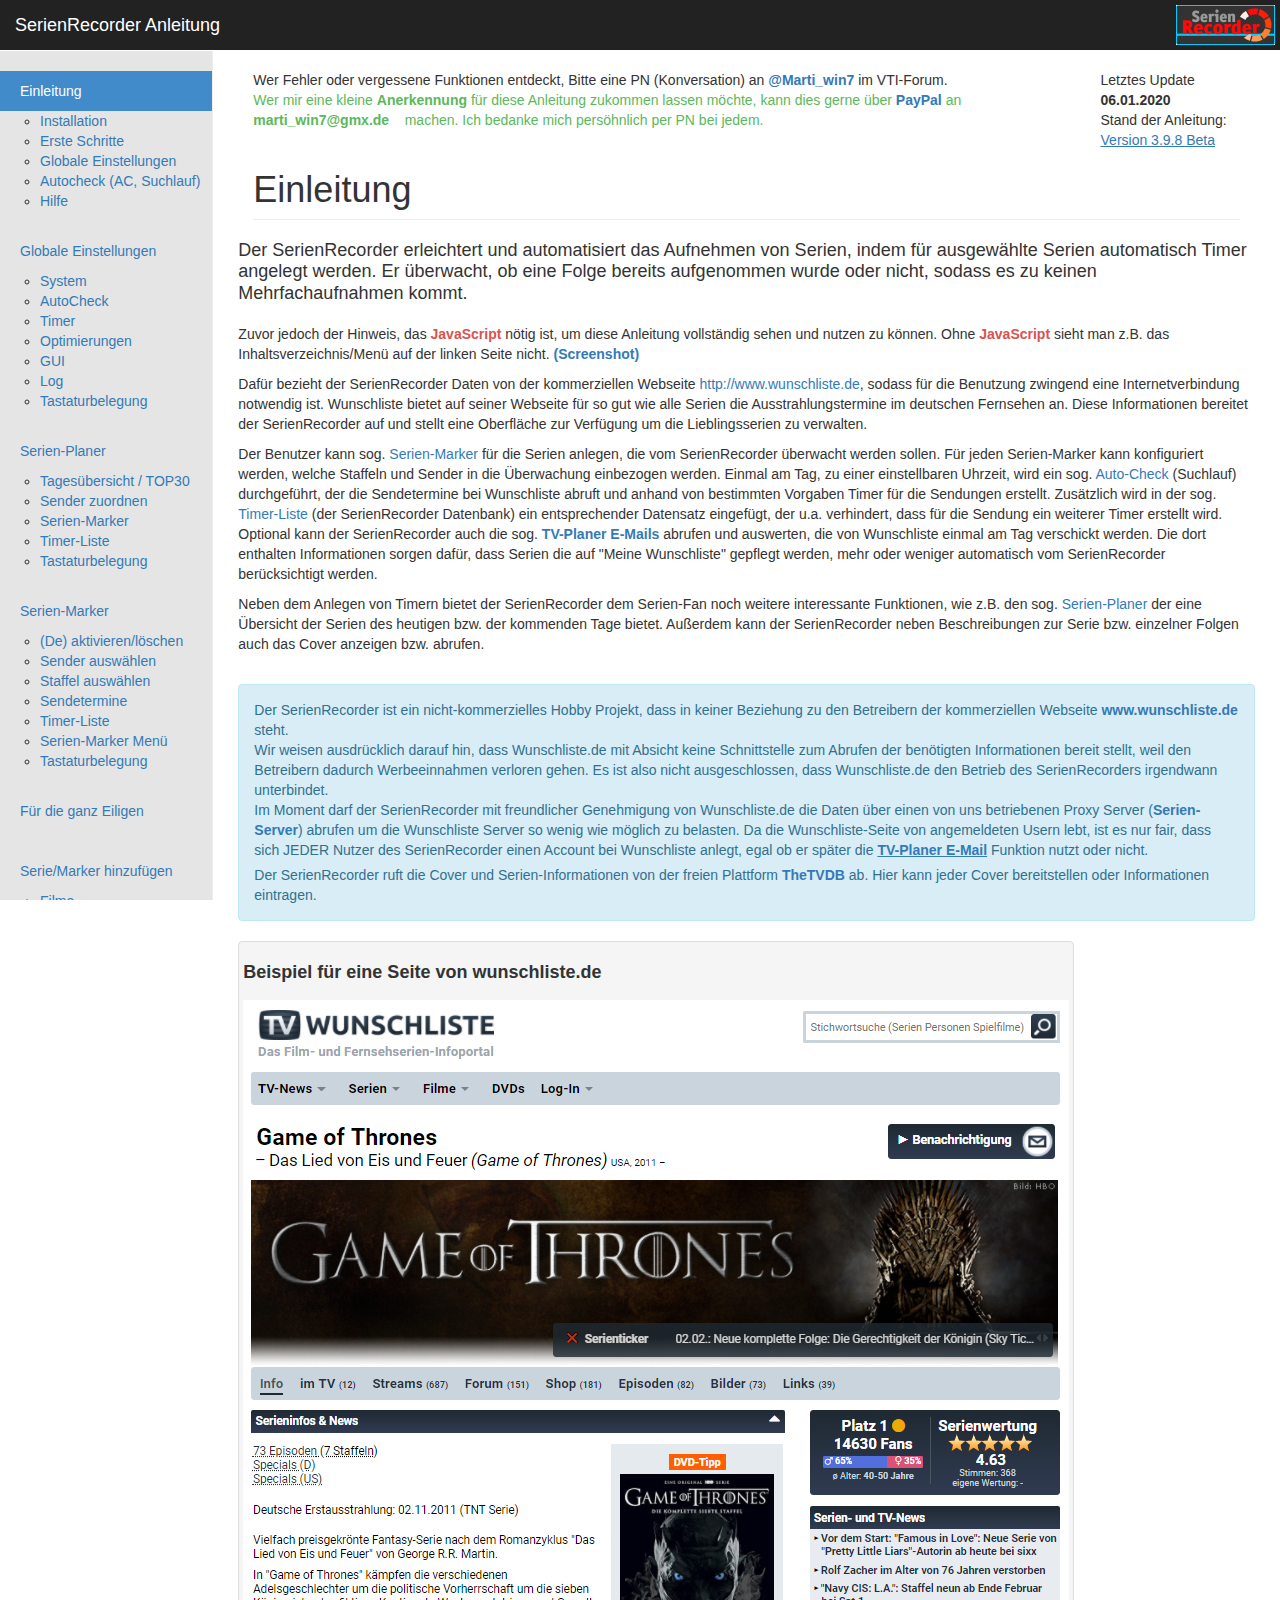
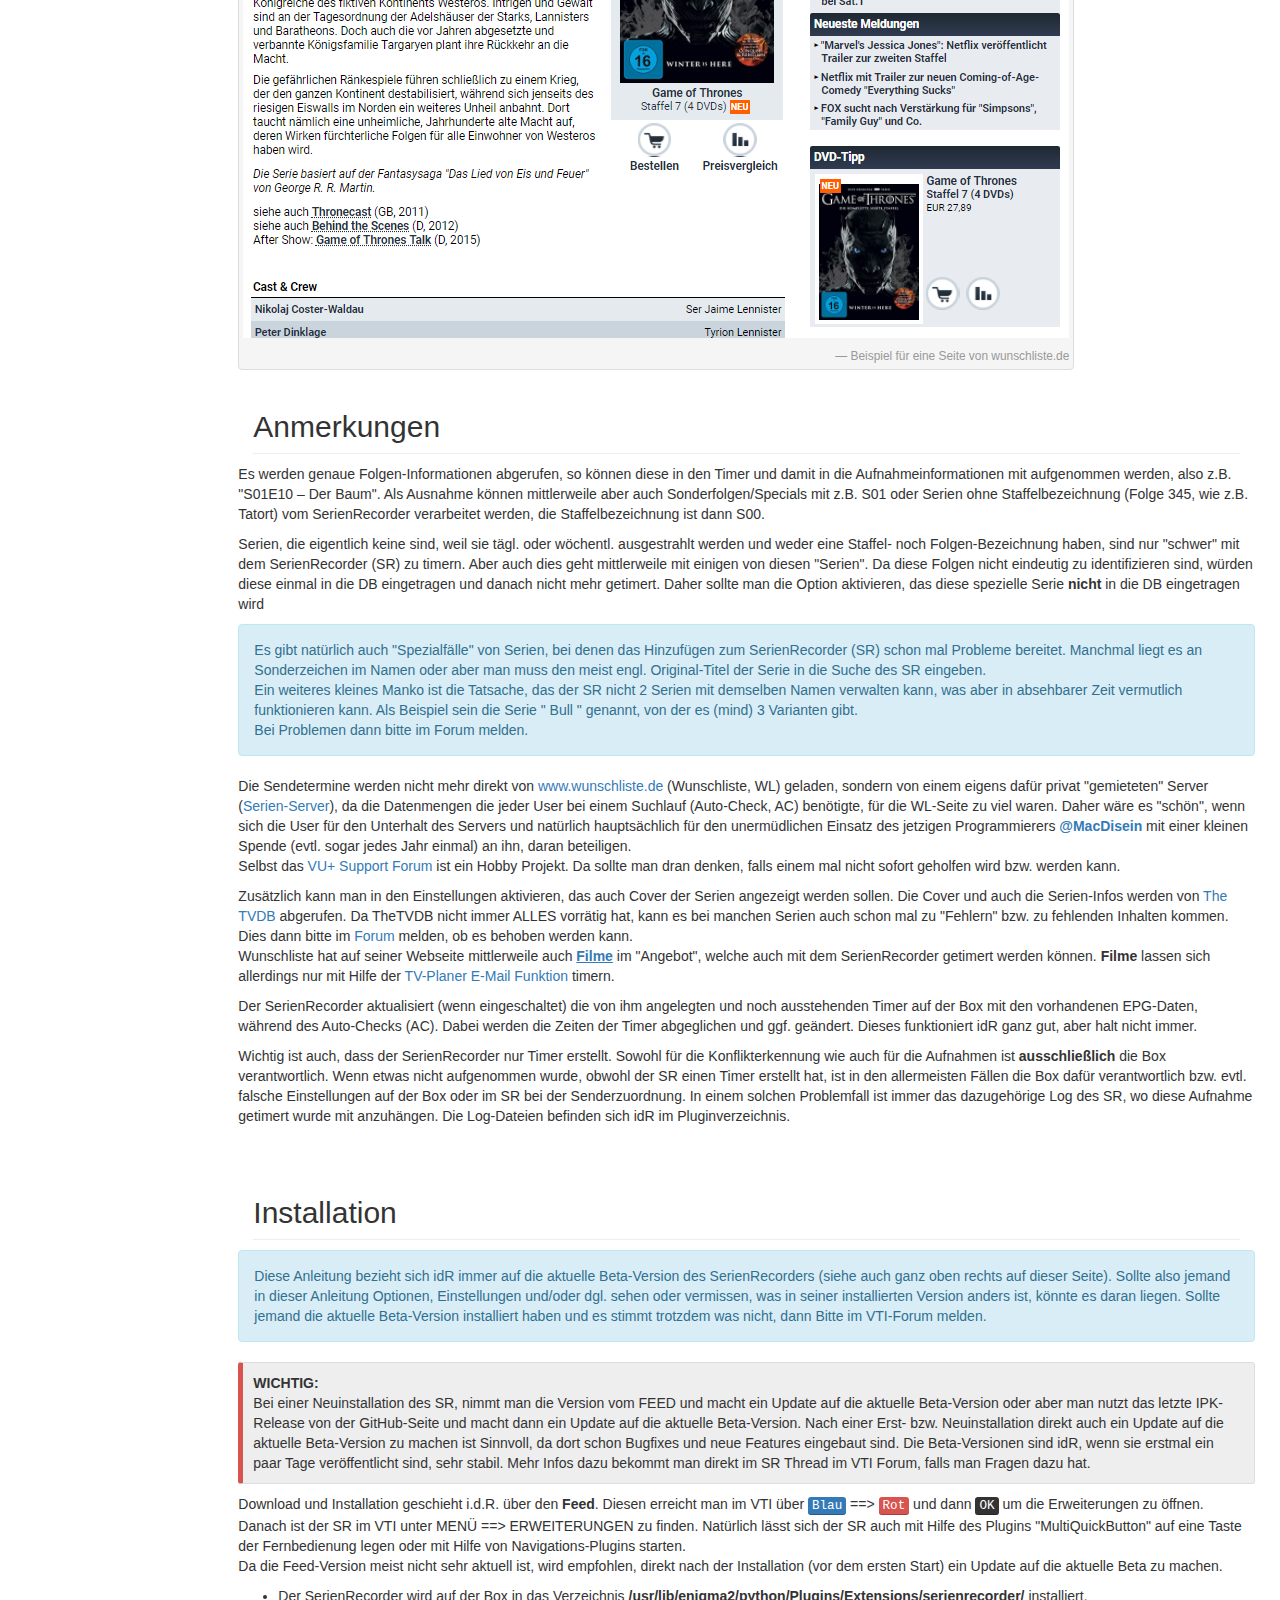
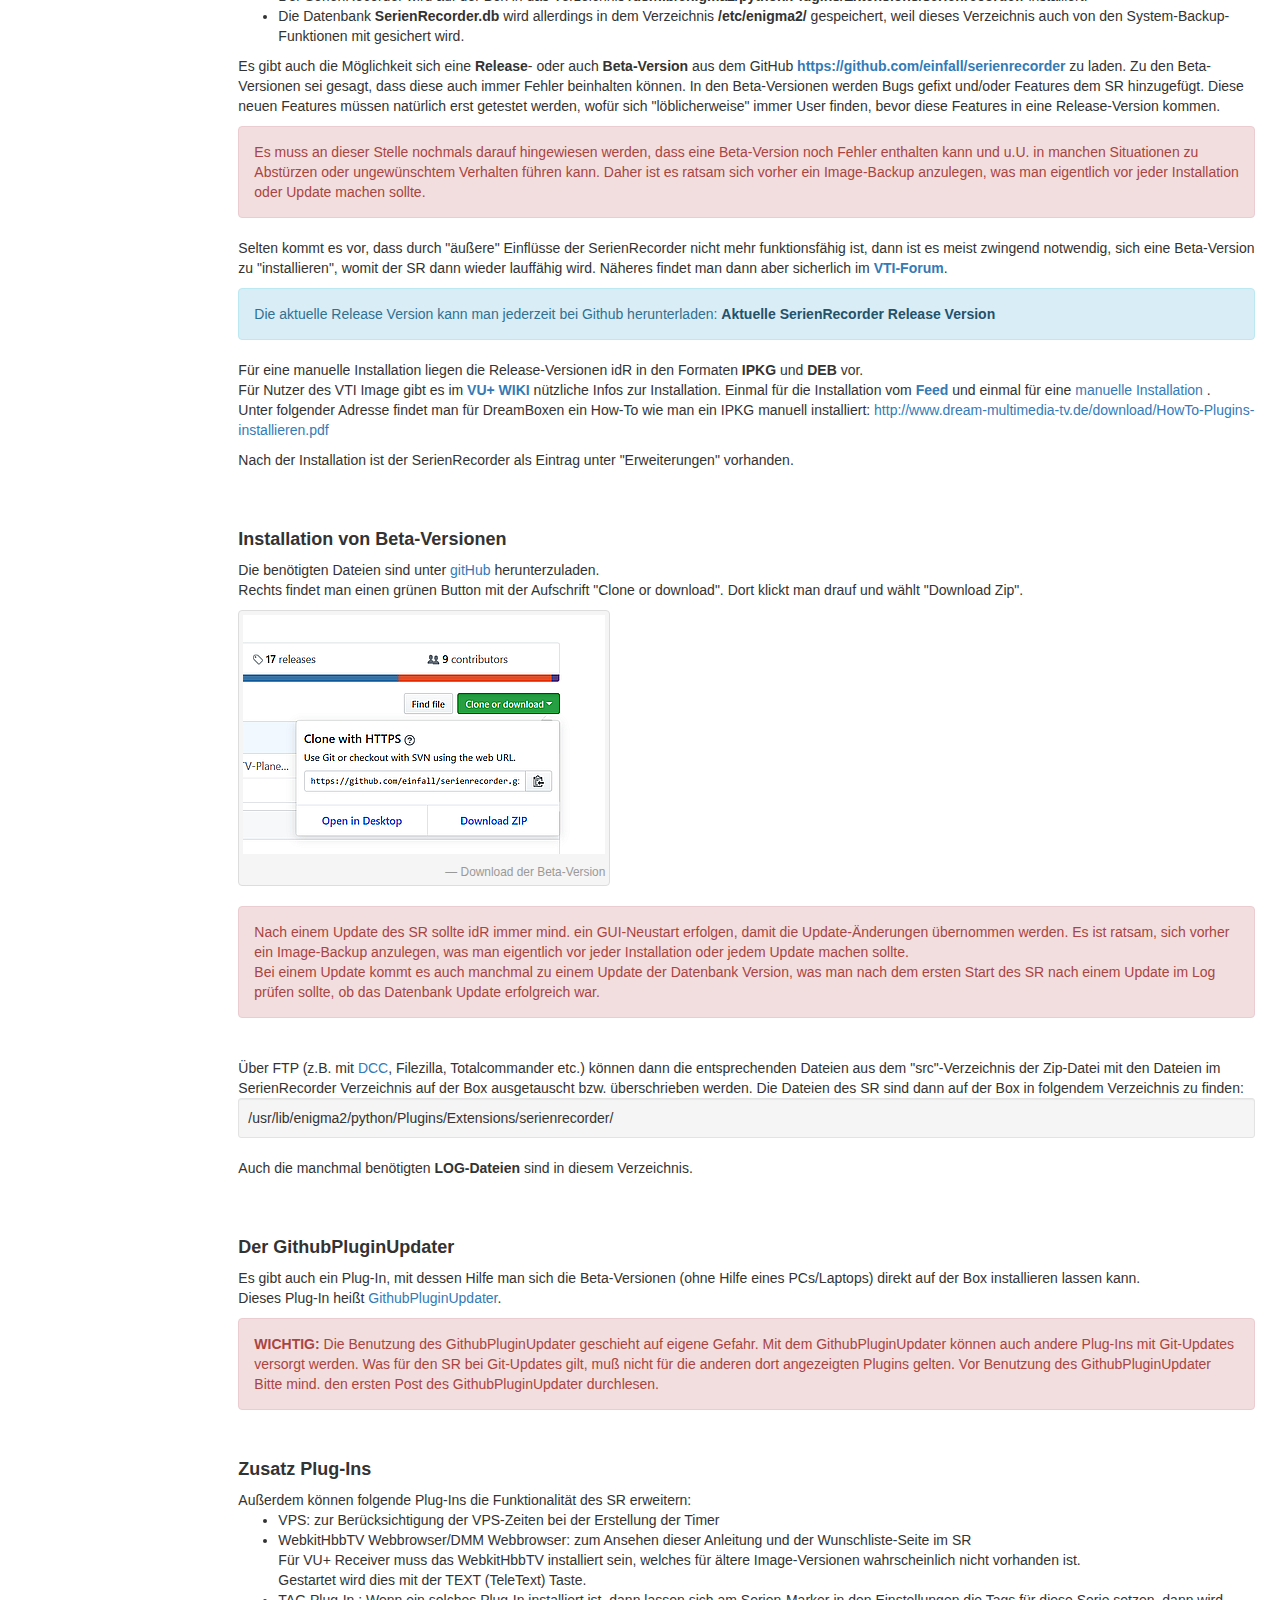
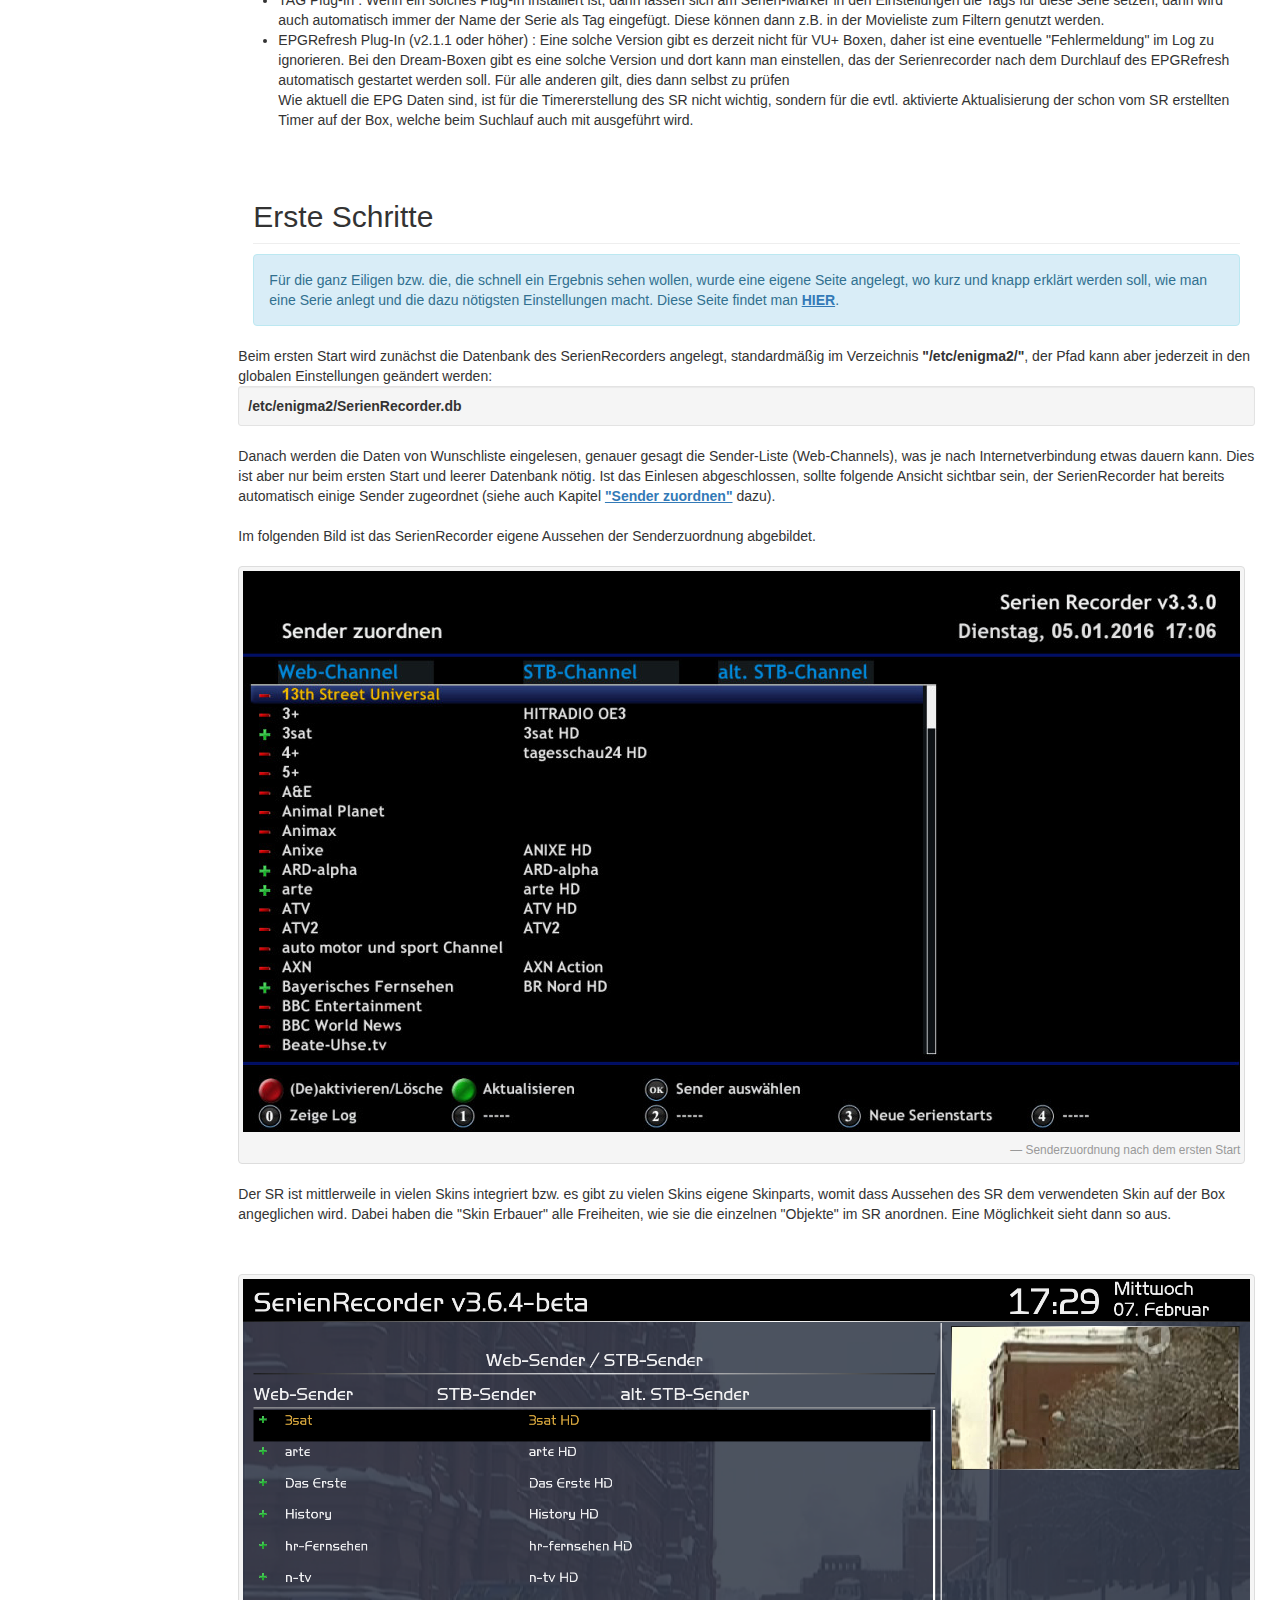
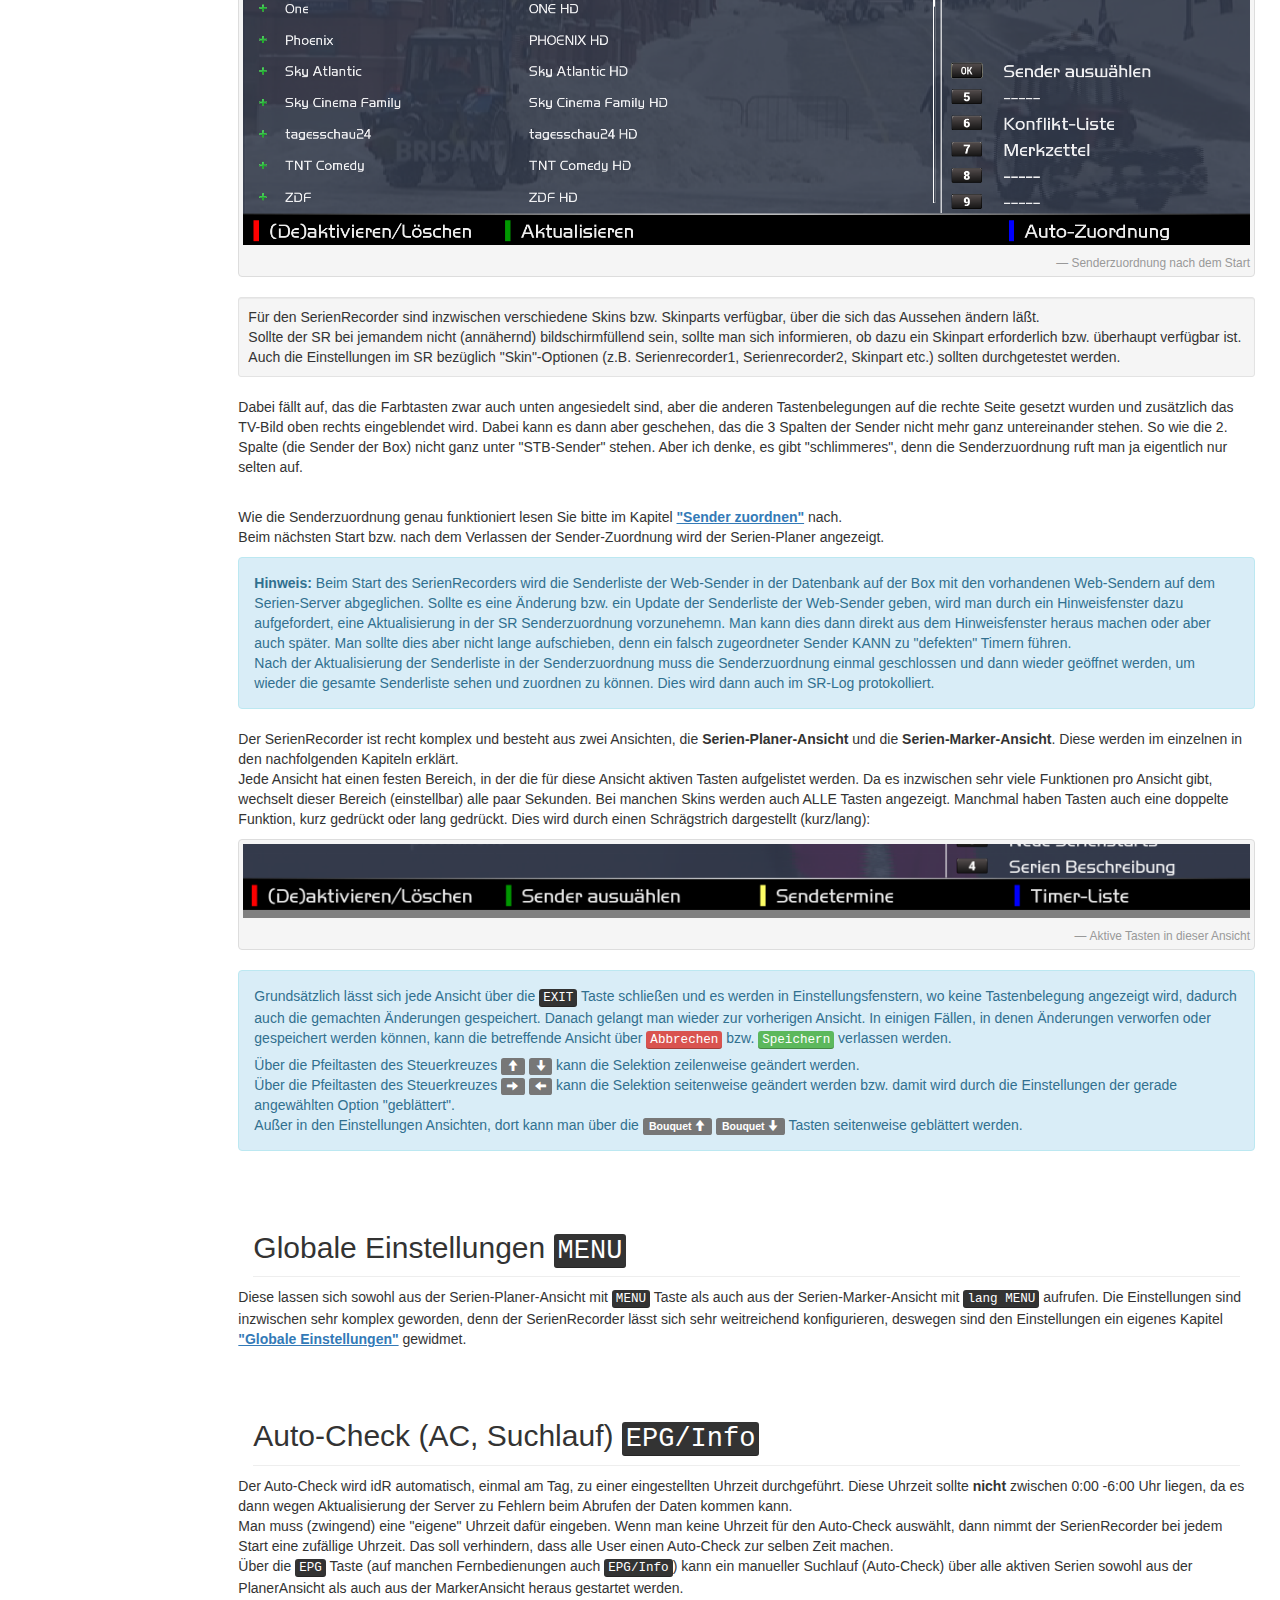
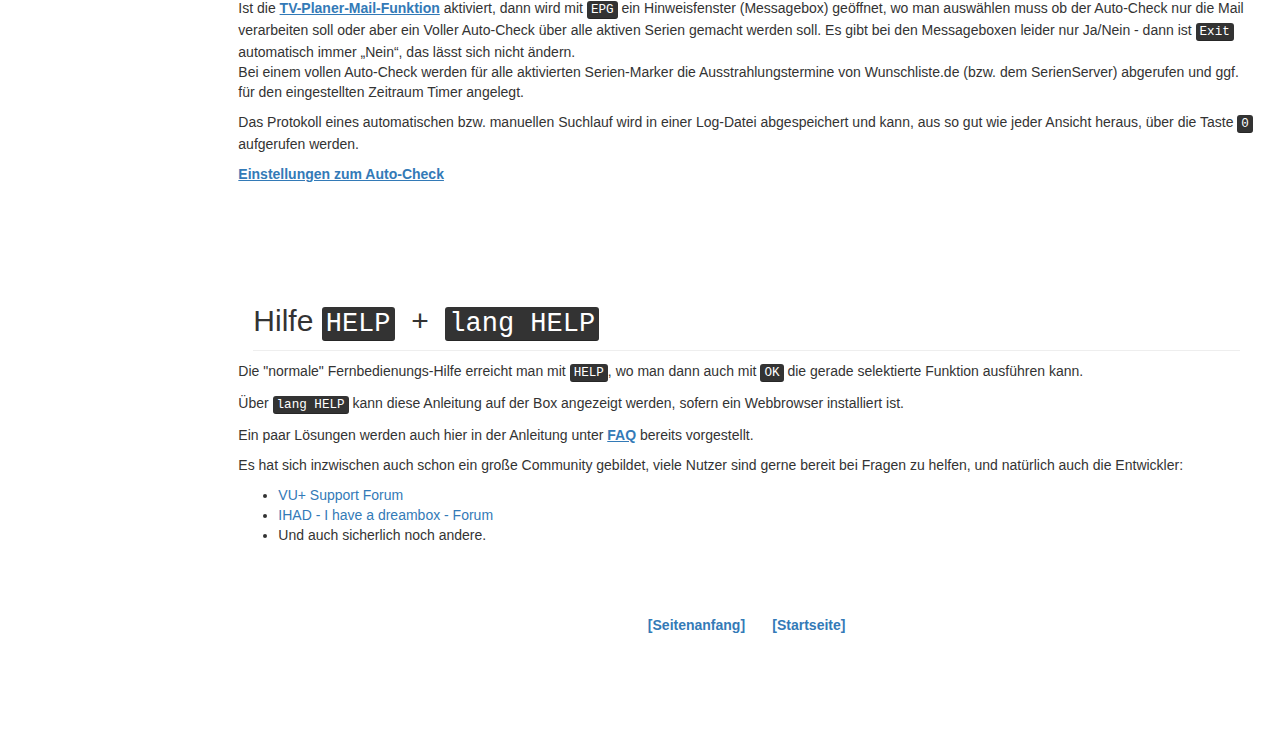
==== commit 4e60d040: "Add files via upload" ====
--- a/index.htm
+++ b/index.htm
@@ -50,7 +50,7 @@
 			
 			
 			</div>
-			<div class="col-xs-2">Letztes Update <strong>13.12.2019</strong> <br>Stand der Anleitung:<br><a href="https://www.vuplus-support.org/wbb4/index.php?thread/85765-serien-recorder-3-9-0-18-08-2019/&postID=1923031#post1923031" target="_blank"><u>Version 3.9.7 Beta</u></a></div>
+			<div class="col-xs-2">Letztes Update <strong>06.01.2020</strong> <br>Stand der Anleitung:<br><a href="https://www.vuplus-support.org/wbb4/index.php?thread/85765-serien-recorder-3-9-0-18-08-2019/&postID=1964578#post1964578" target="_blank"><u>Version 3.9.8 Beta</u></a></div>
 		</div>
 		<br>
 		<h1 class="page-header">Einleitung</h1>
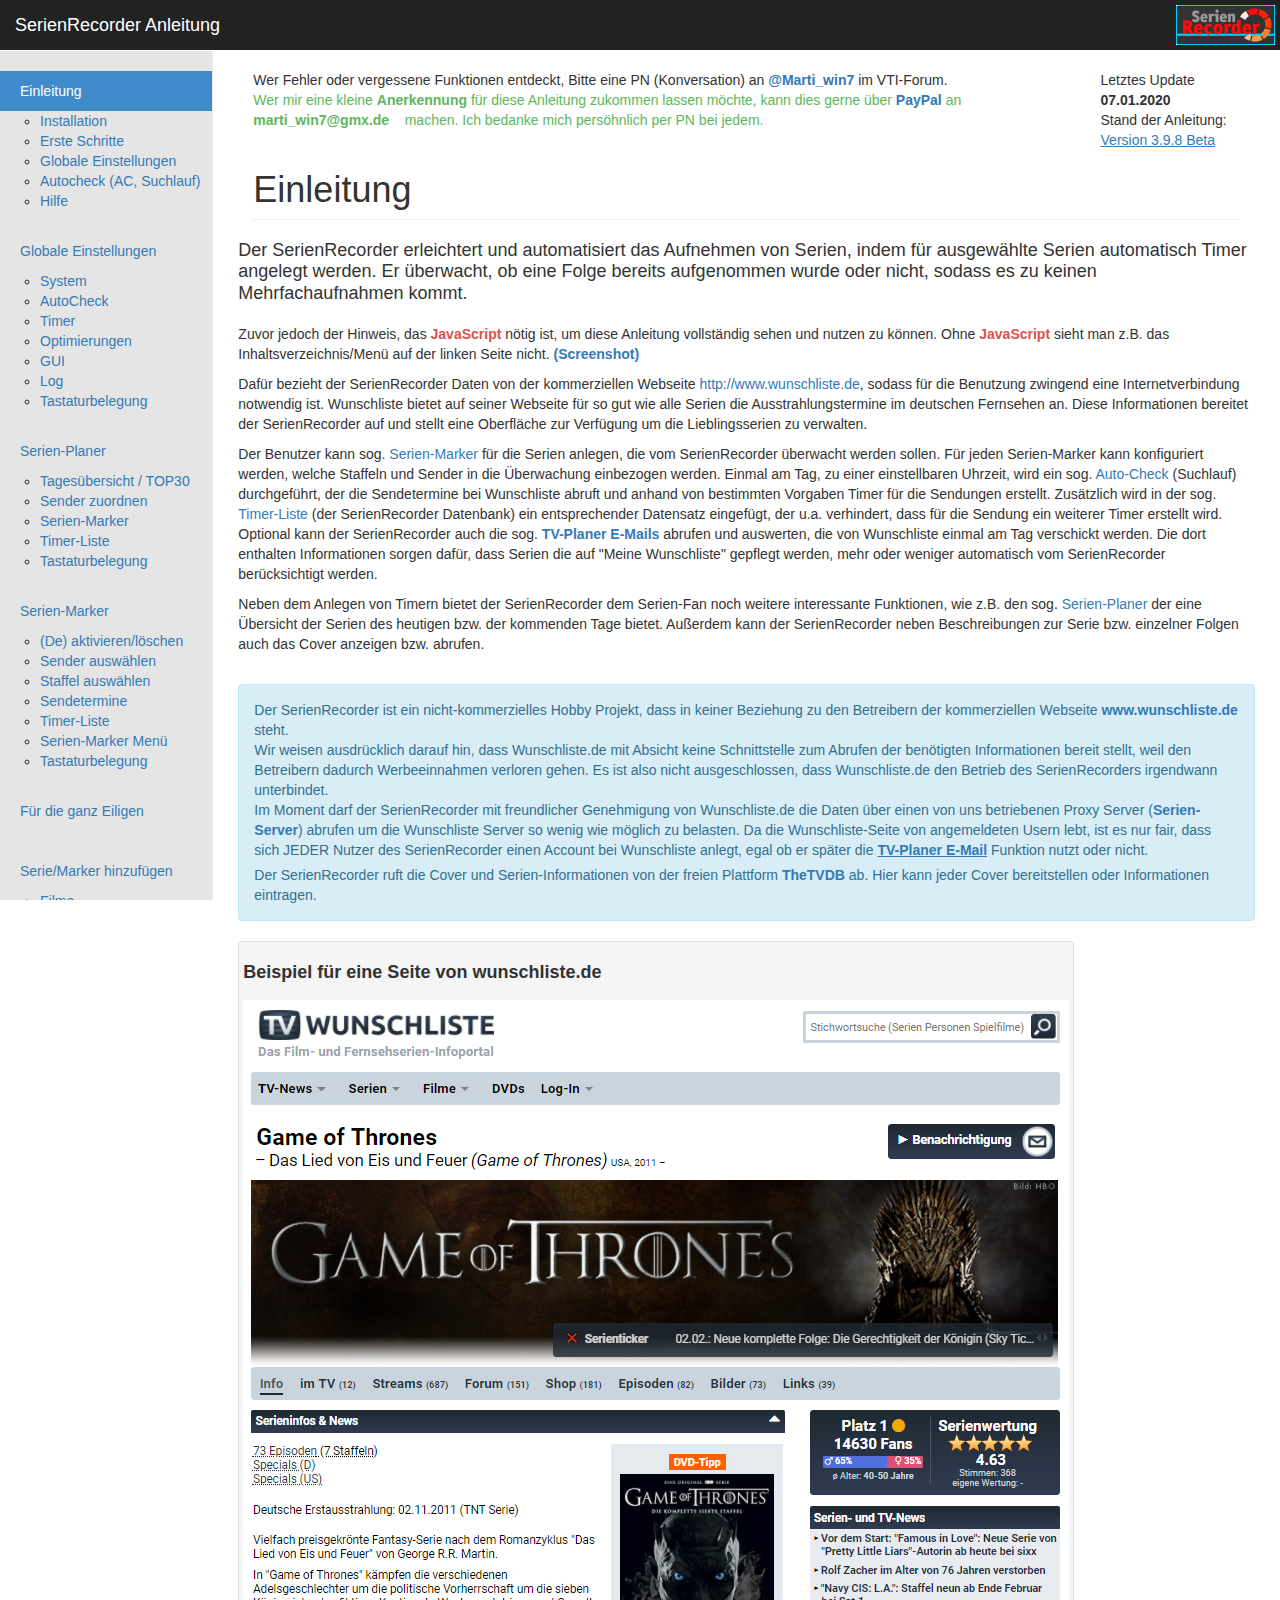
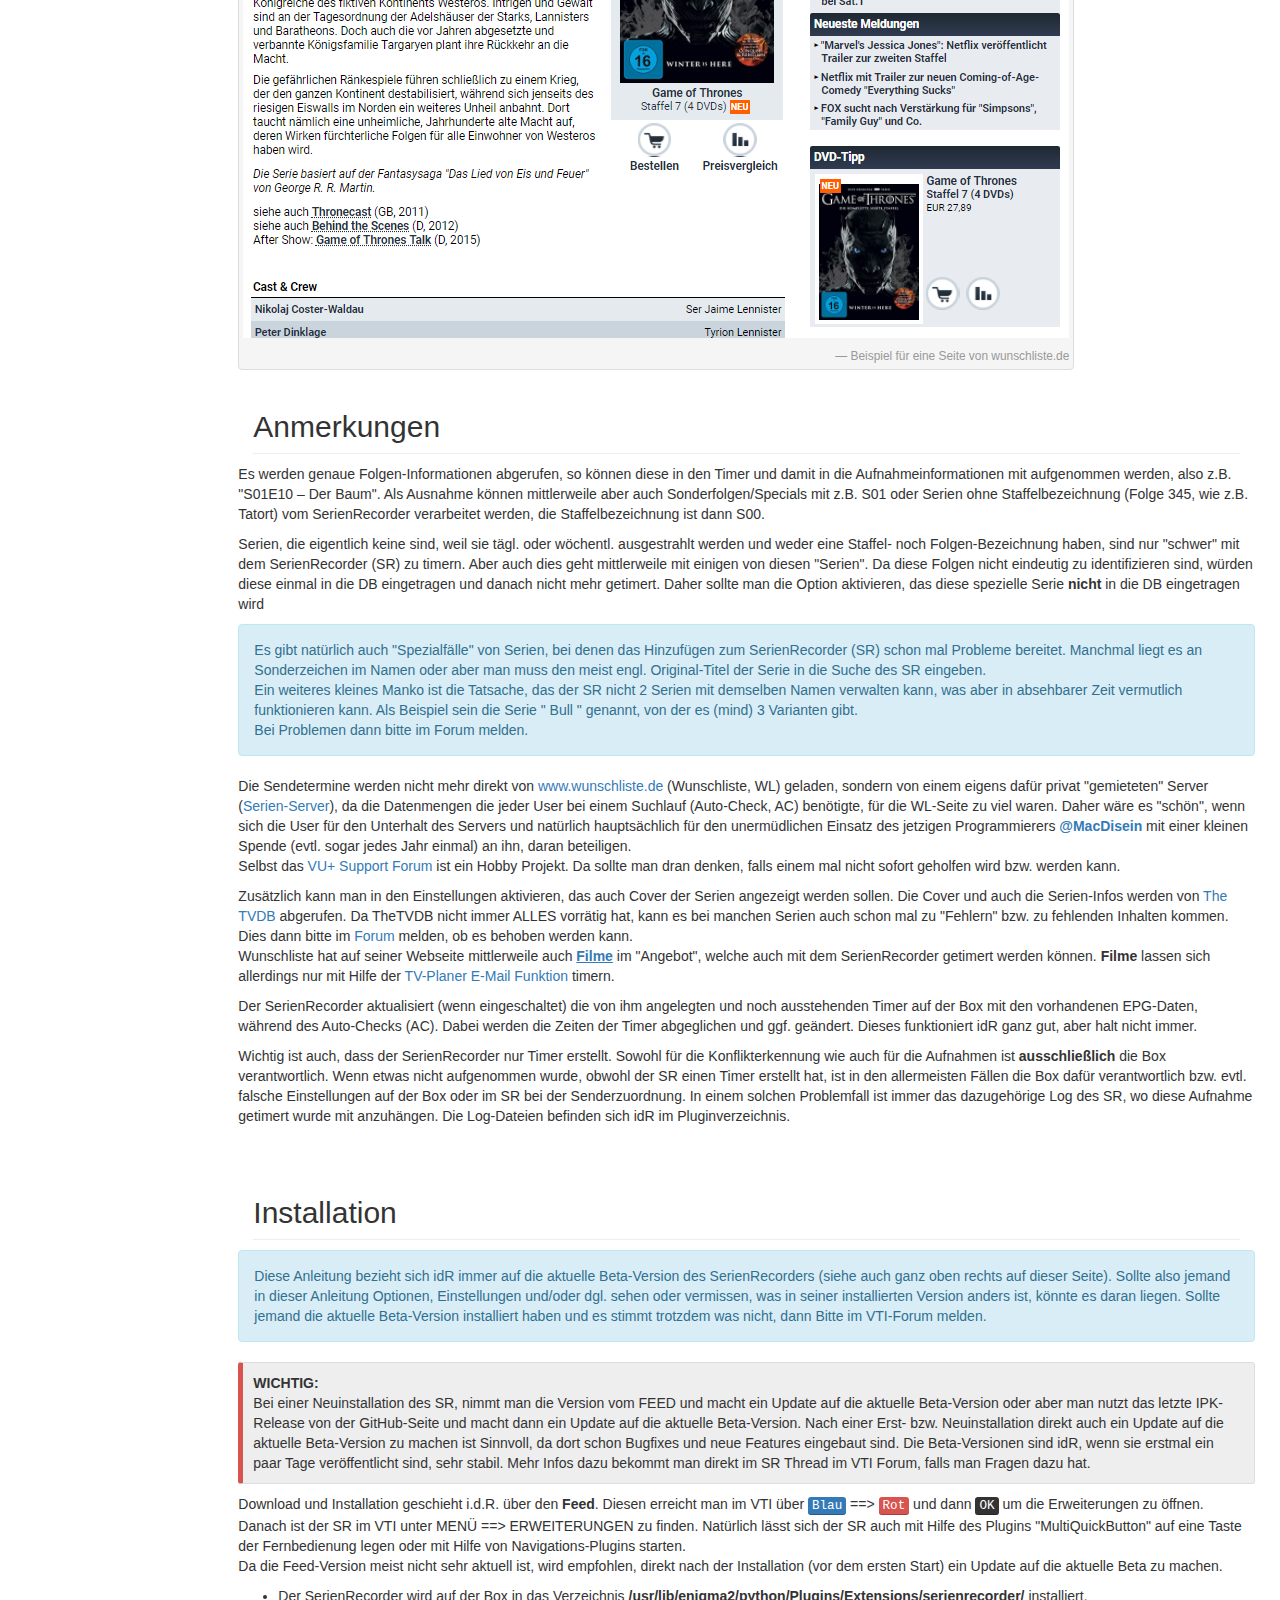
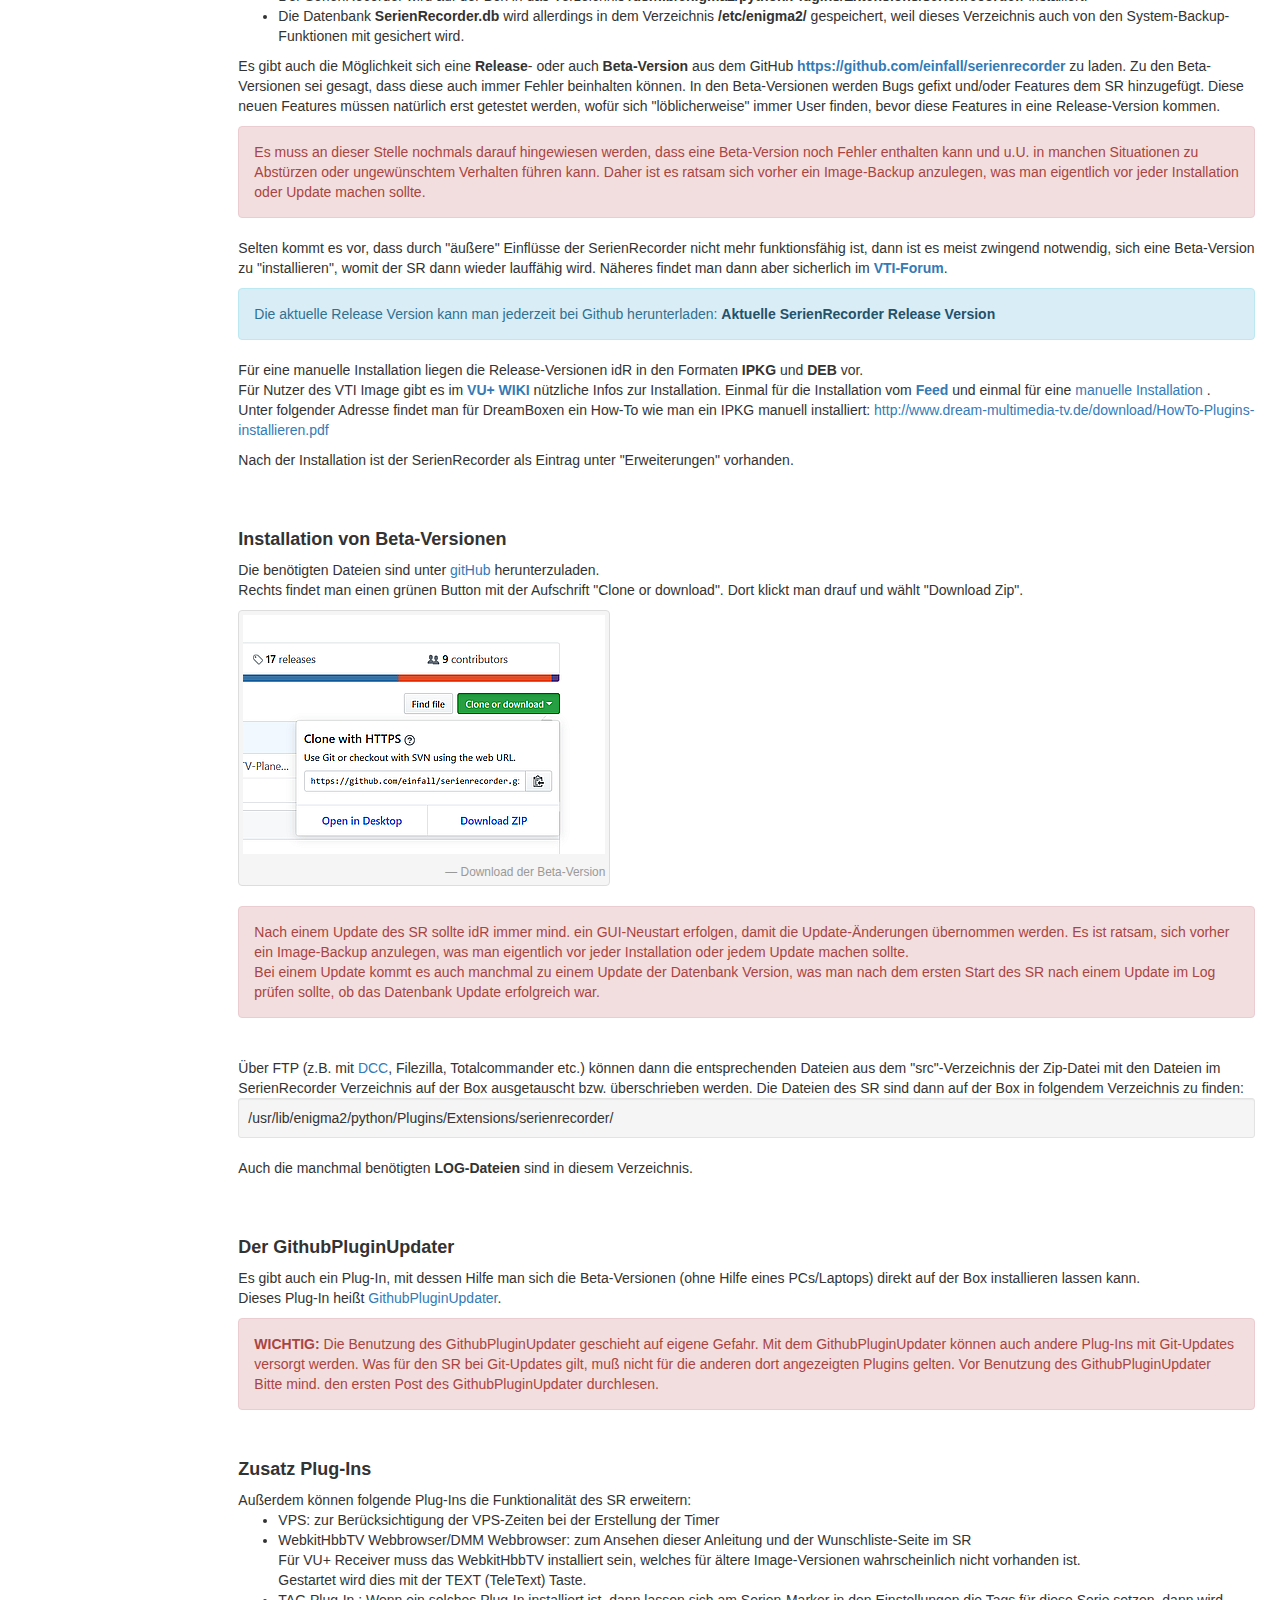
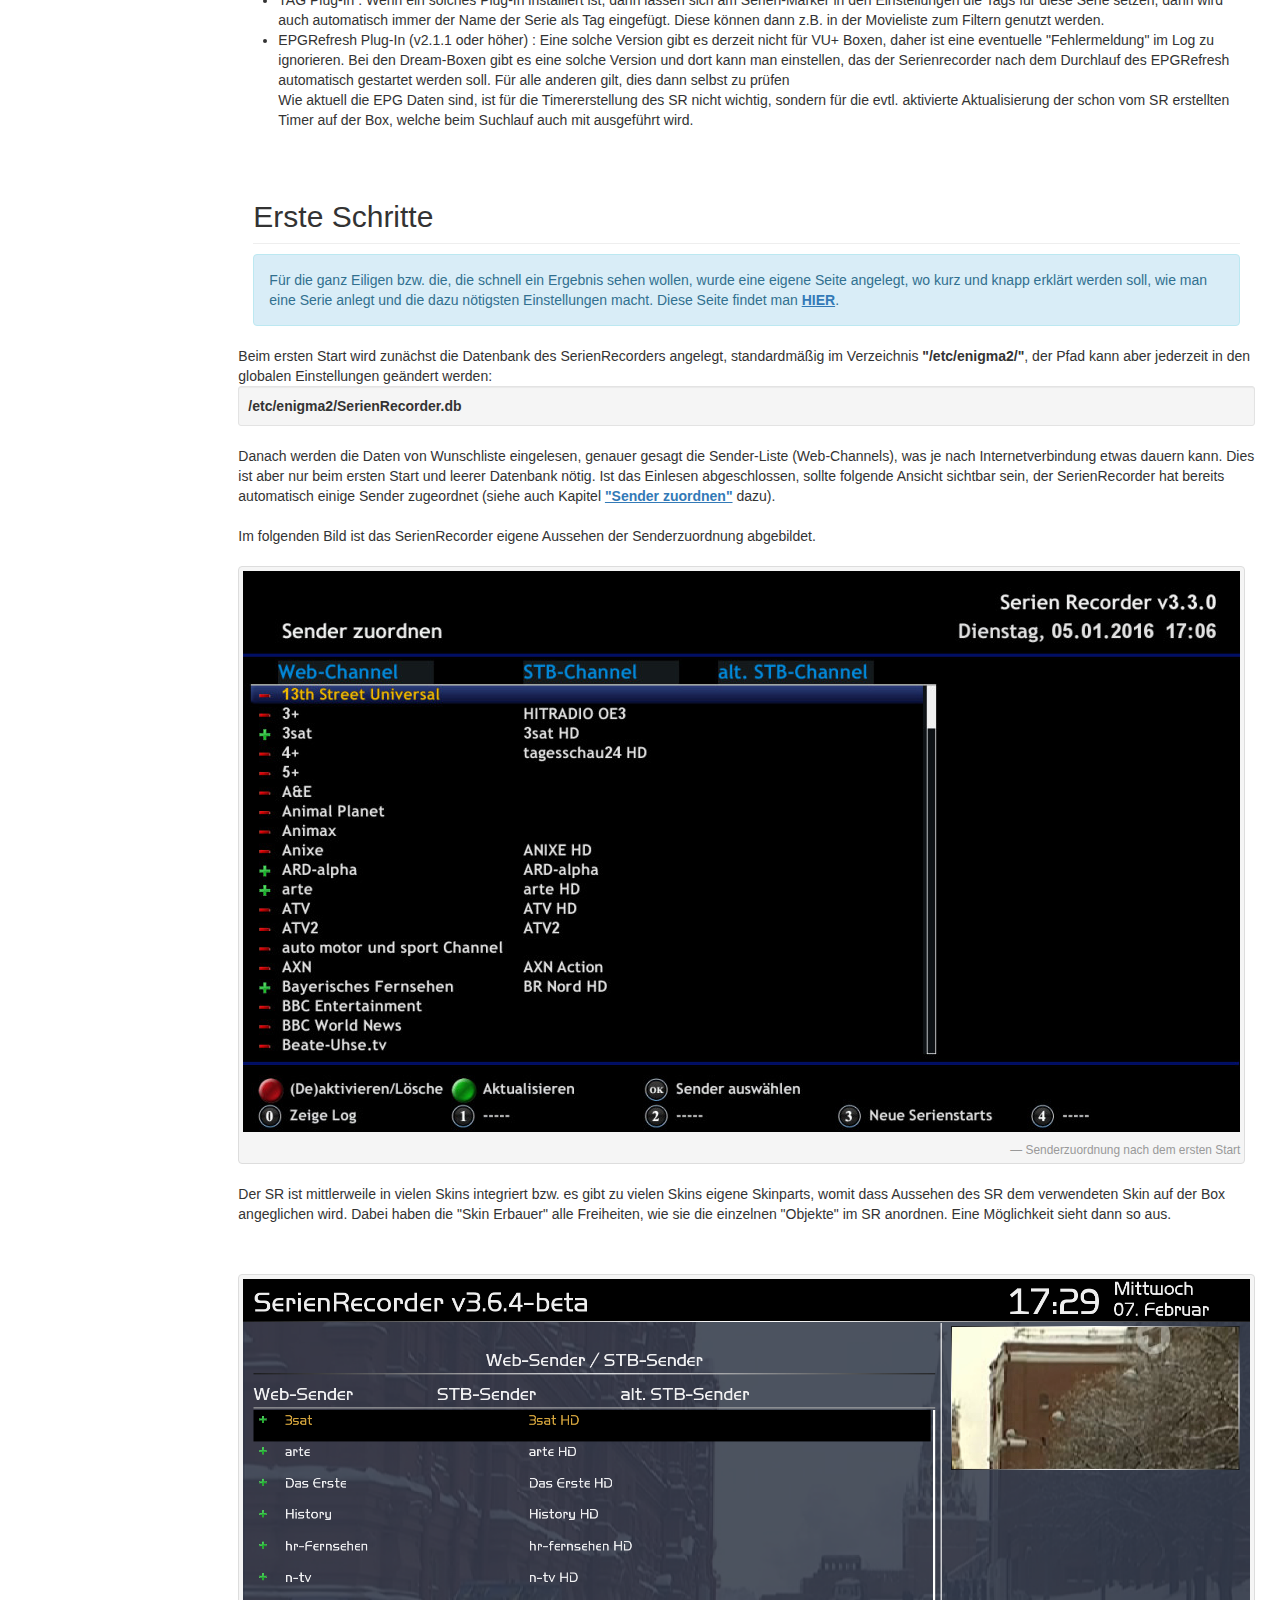
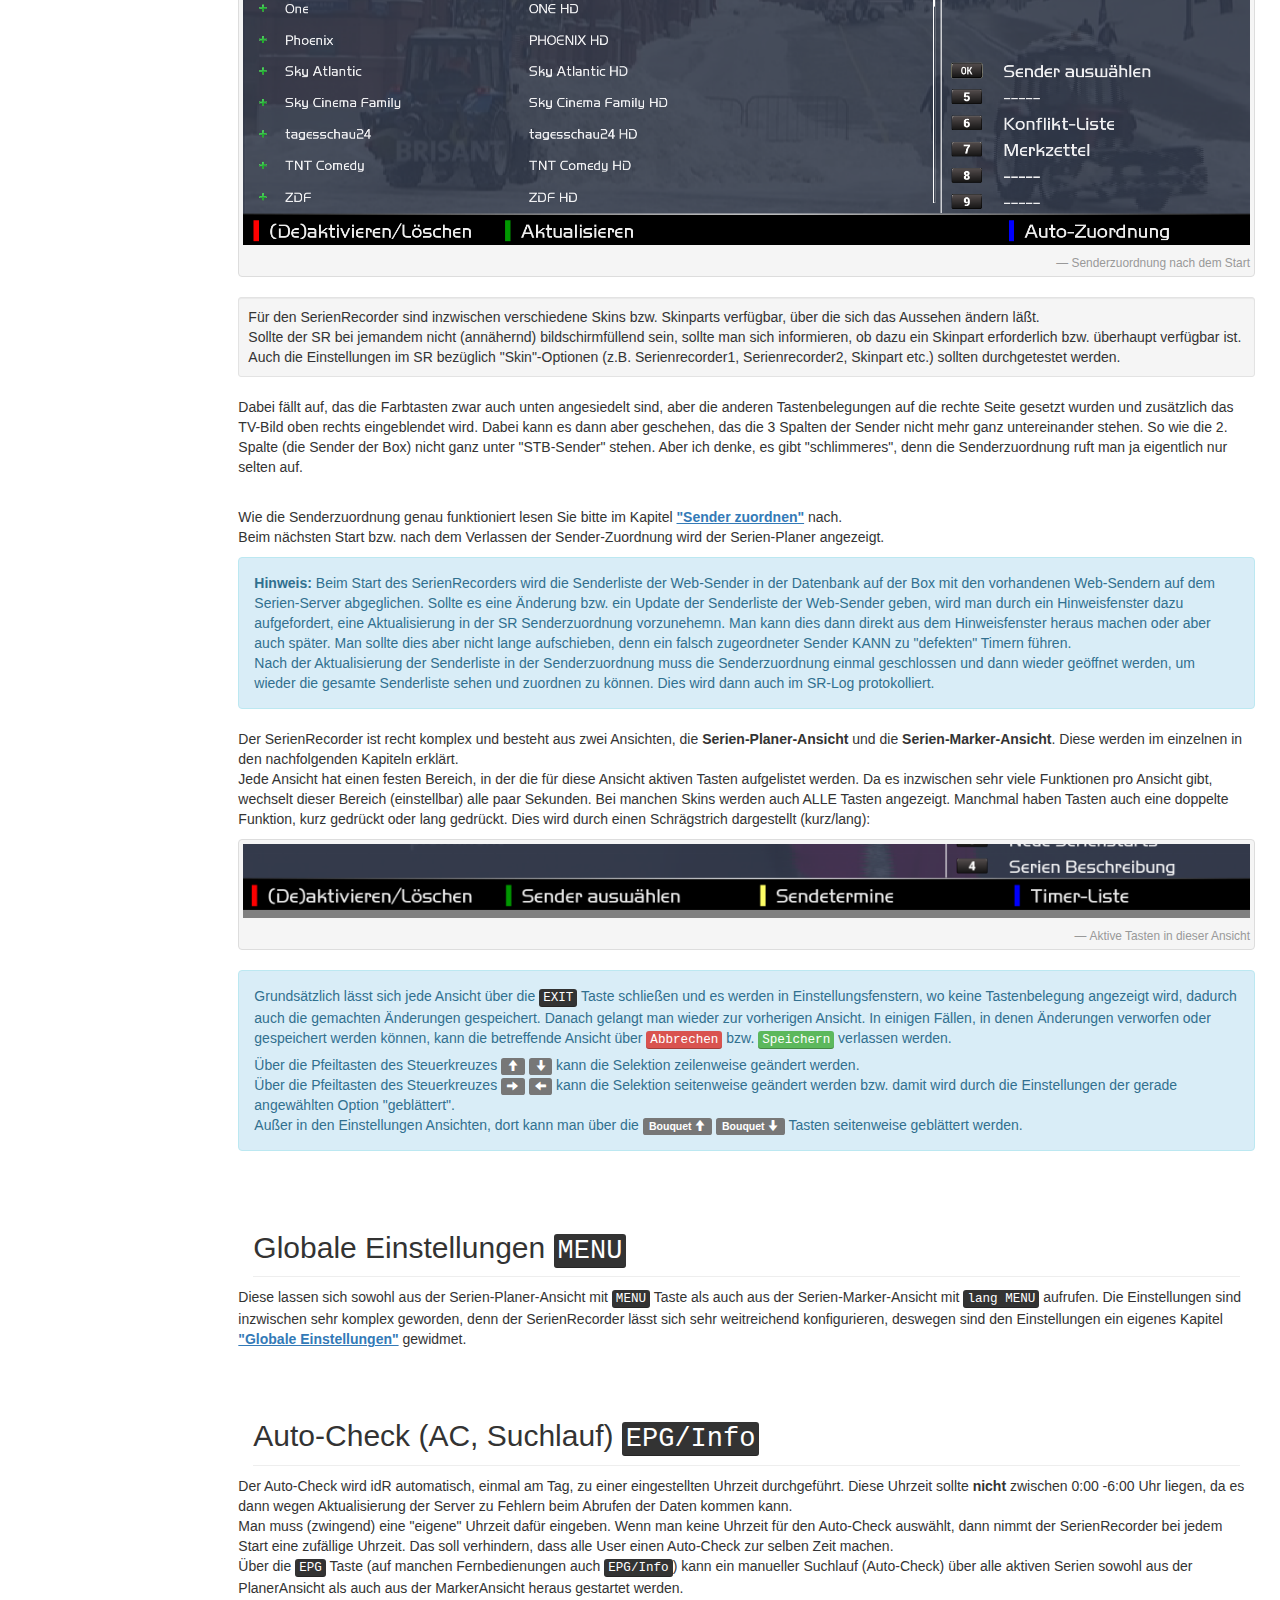
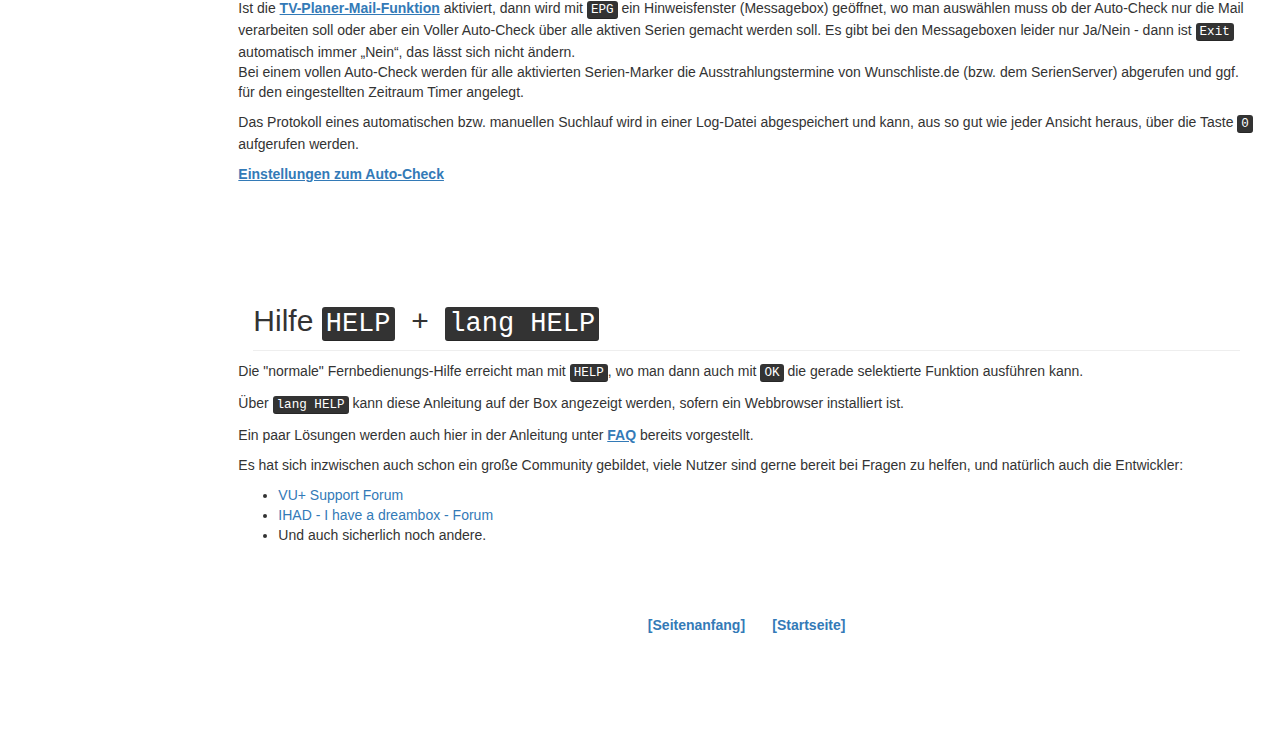
==== commit 902a5510: "Add files via upload" ====
--- a/index.htm
+++ b/index.htm
@@ -50,7 +50,7 @@
 			
 			
 			</div>
-			<div class="col-xs-2">Letztes Update <strong>06.01.2020</strong> <br>Stand der Anleitung:<br><a href="https://www.vuplus-support.org/wbb4/index.php?thread/85765-serien-recorder-3-9-0-18-08-2019/&postID=1964578#post1964578" target="_blank"><u>Version 3.9.8 Beta</u></a></div>
+			<div class="col-xs-2">Letztes Update <strong>07.01.2020</strong> <br>Stand der Anleitung:<br><a href="https://www.vuplus-support.org/wbb4/index.php?thread/85765-serien-recorder-3-9-0-18-08-2019/&postID=1964578#post1964578" target="_blank"><u>Version 3.9.8 Beta</u></a></div>
 		</div>
 		<br>
 		<h1 class="page-header">Einleitung</h1>
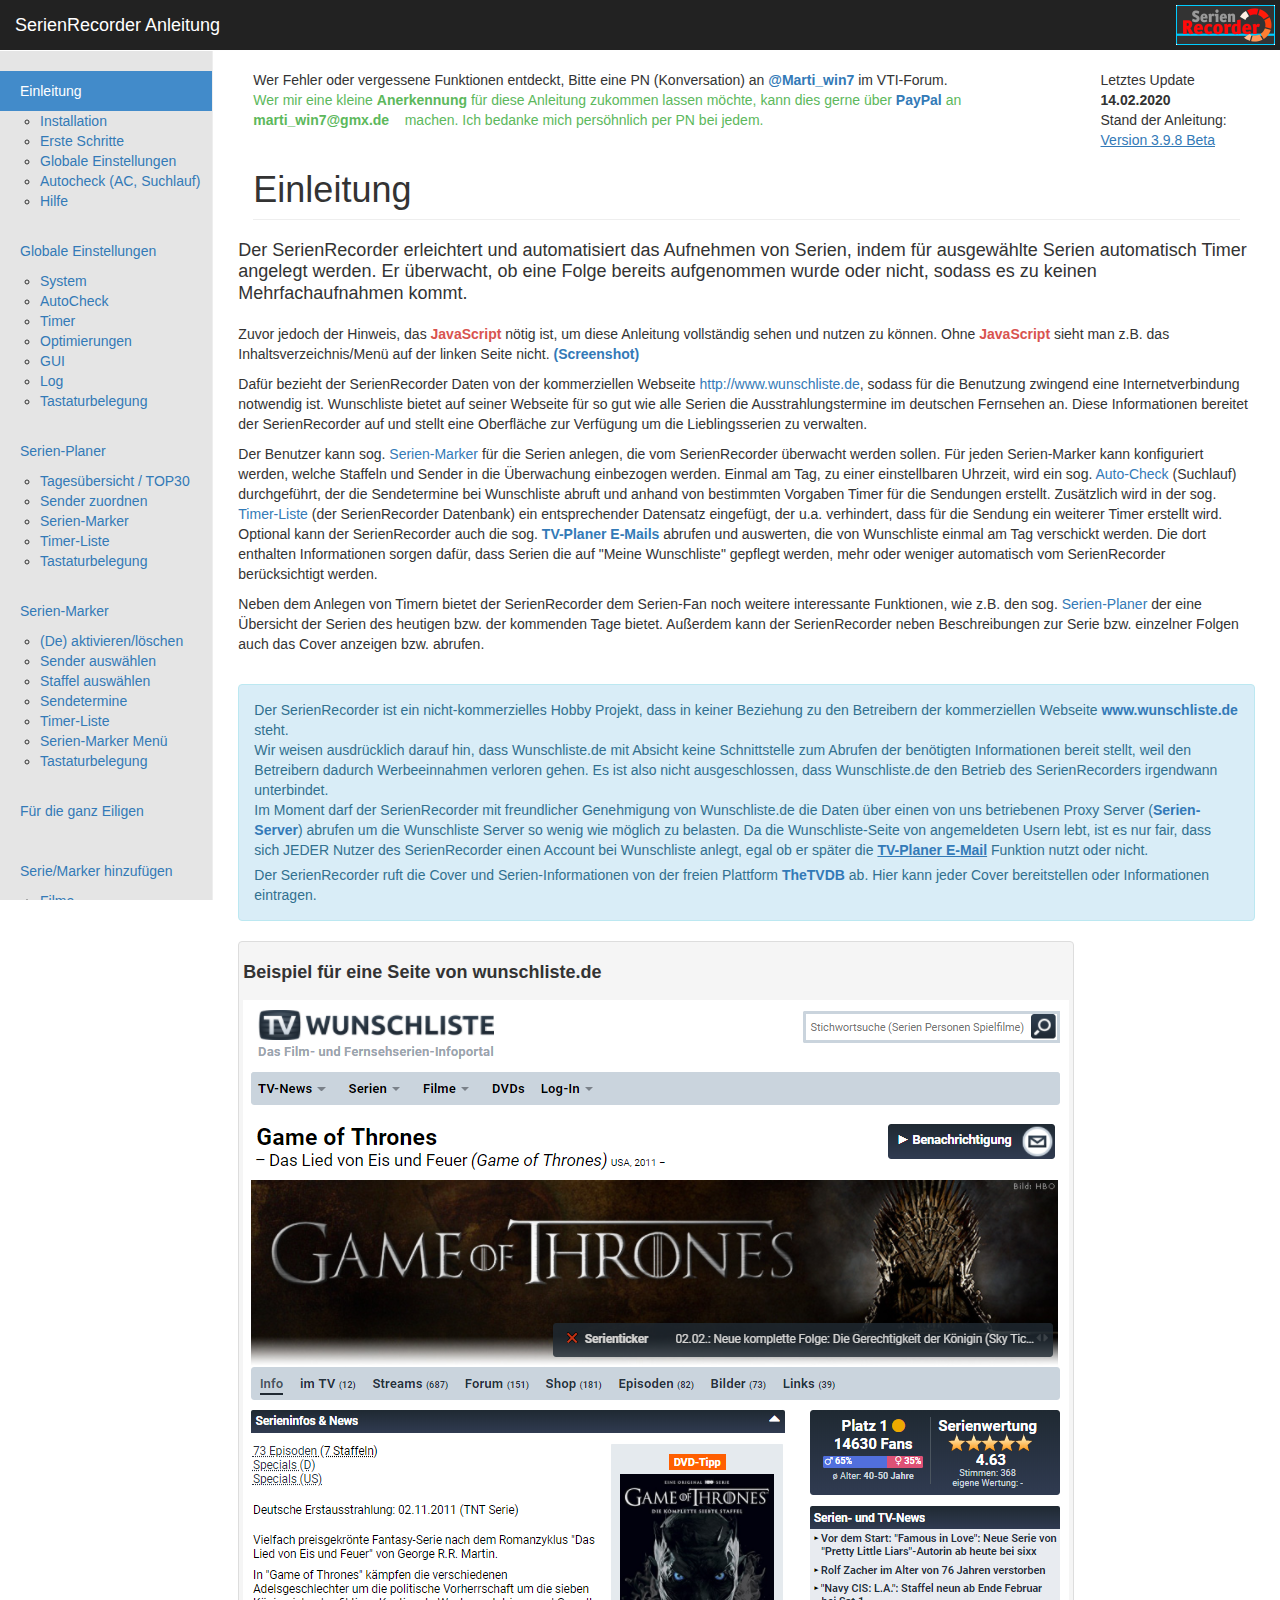
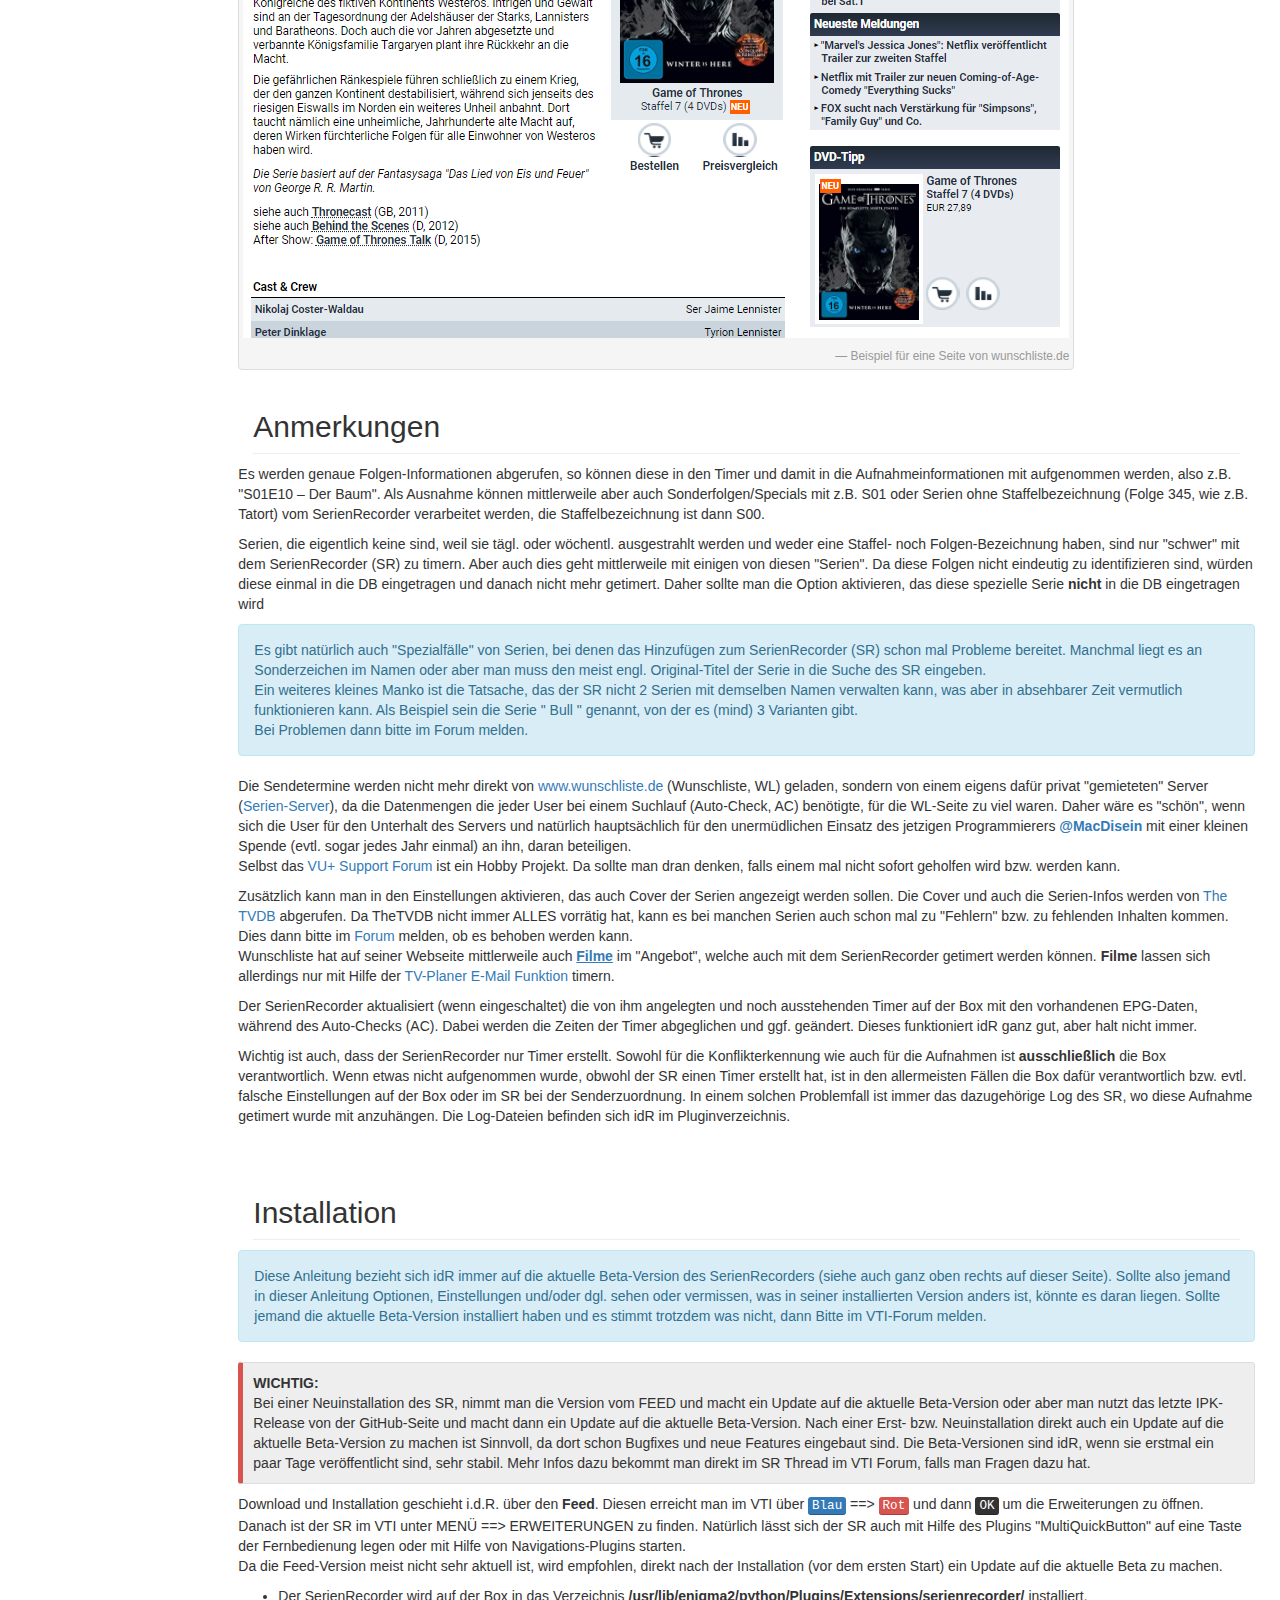
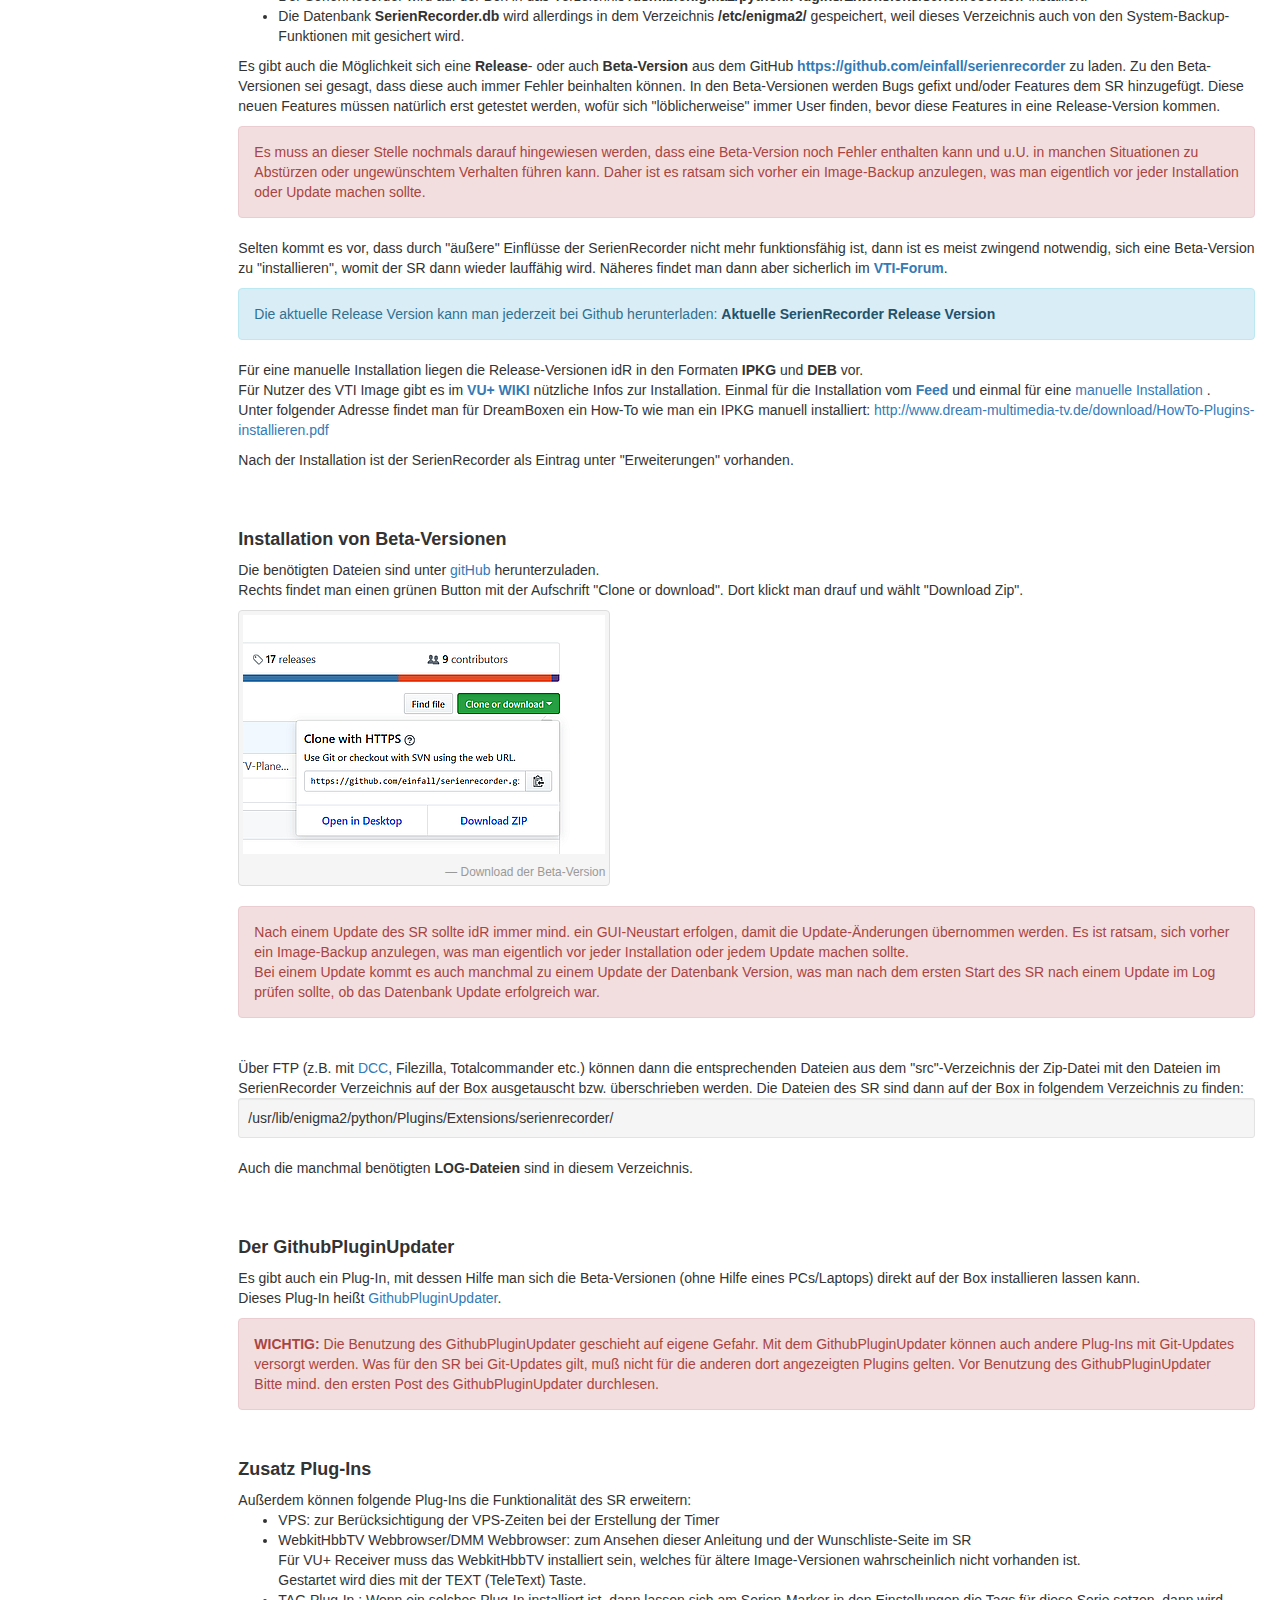
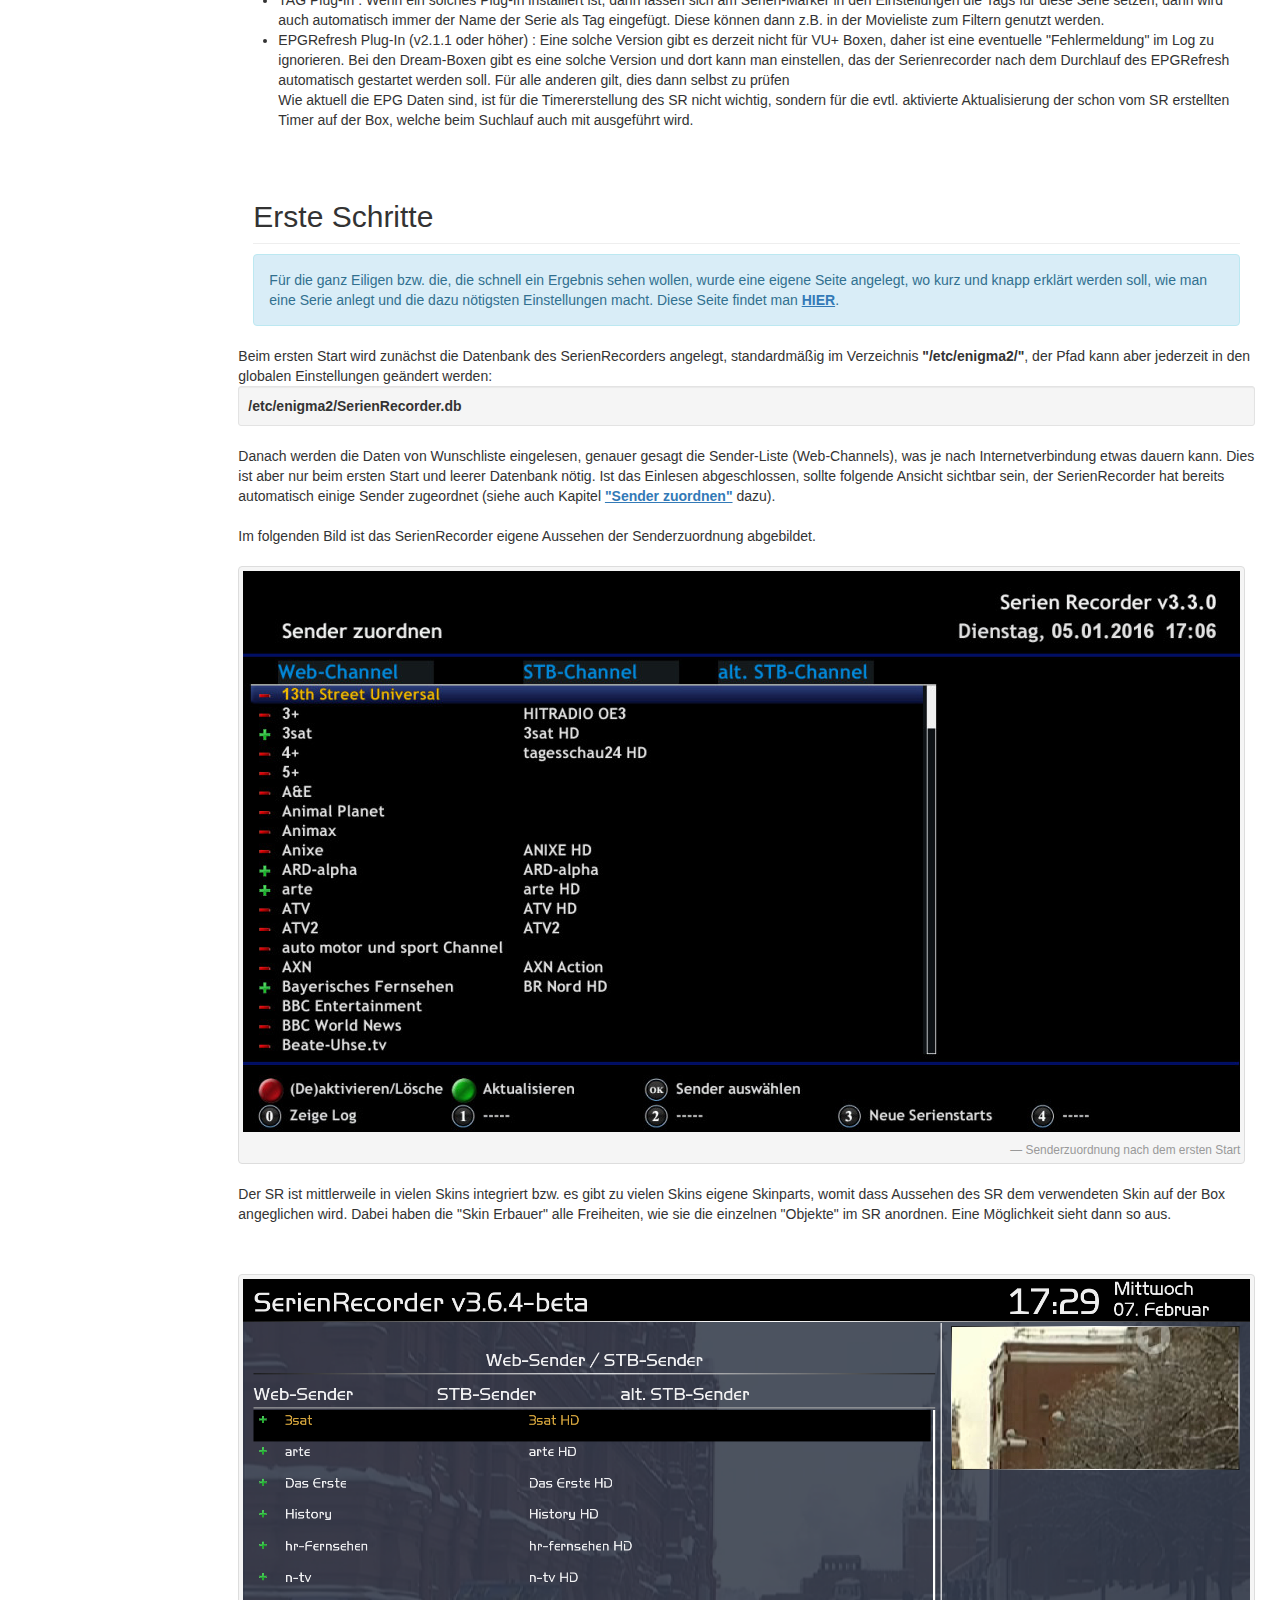
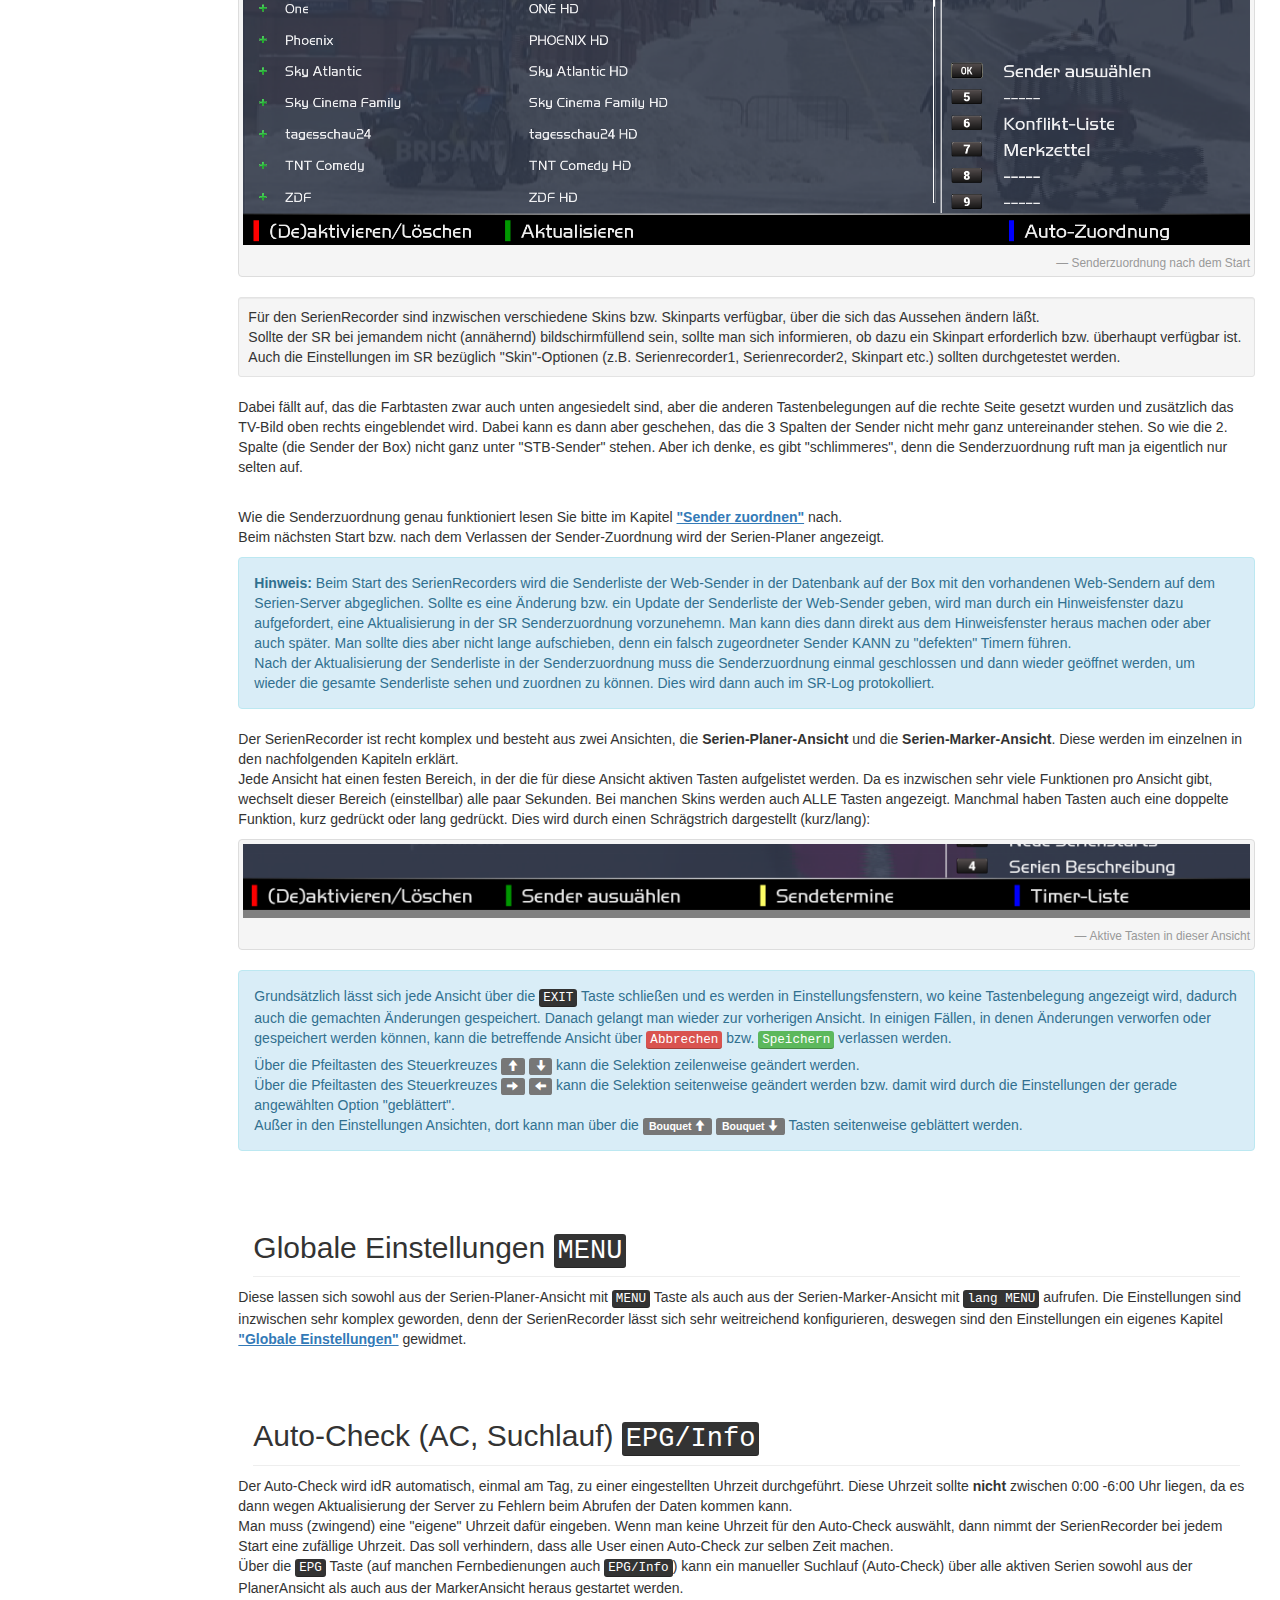
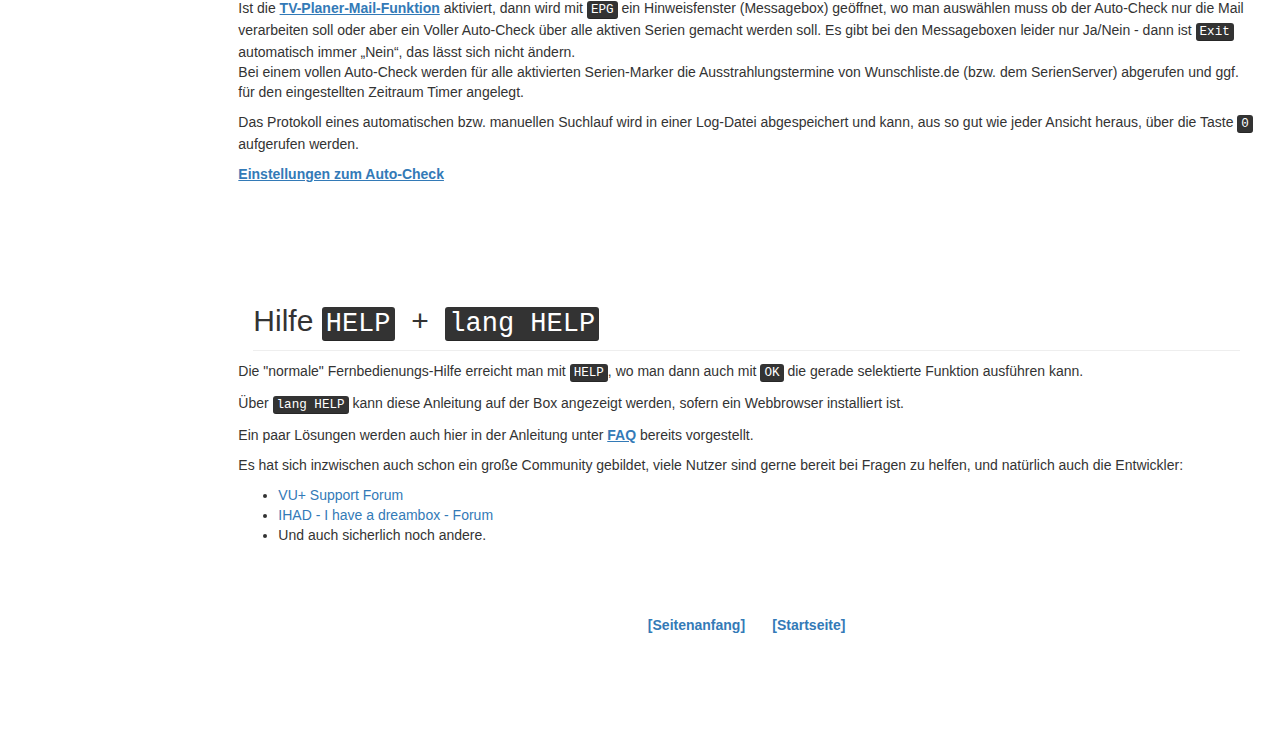
==== commit 4760b484: "Add files via upload" ====
--- a/index.htm
+++ b/index.htm
@@ -50,7 +50,7 @@
 			
 			
 			</div>
-			<div class="col-xs-2">Letztes Update <strong>07.01.2020</strong> <br>Stand der Anleitung:<br><a href="https://www.vuplus-support.org/wbb4/index.php?thread/85765-serien-recorder-3-9-0-18-08-2019/&postID=1964578#post1964578" target="_blank"><u>Version 3.9.8 Beta</u></a></div>
+			<div class="col-xs-2">Letztes Update <strong>14.02.2020</strong> <br>Stand der Anleitung:<br><a href="https://www.vuplus-support.org/wbb4/index.php?thread/85765-serien-recorder-3-9-0-18-08-2019/&postID=1964578#post1964578" target="_blank"><u>Version 3.9.8 Beta</u></a></div>
 		</div>
 		<br>
 		<h1 class="page-header">Einleitung</h1>
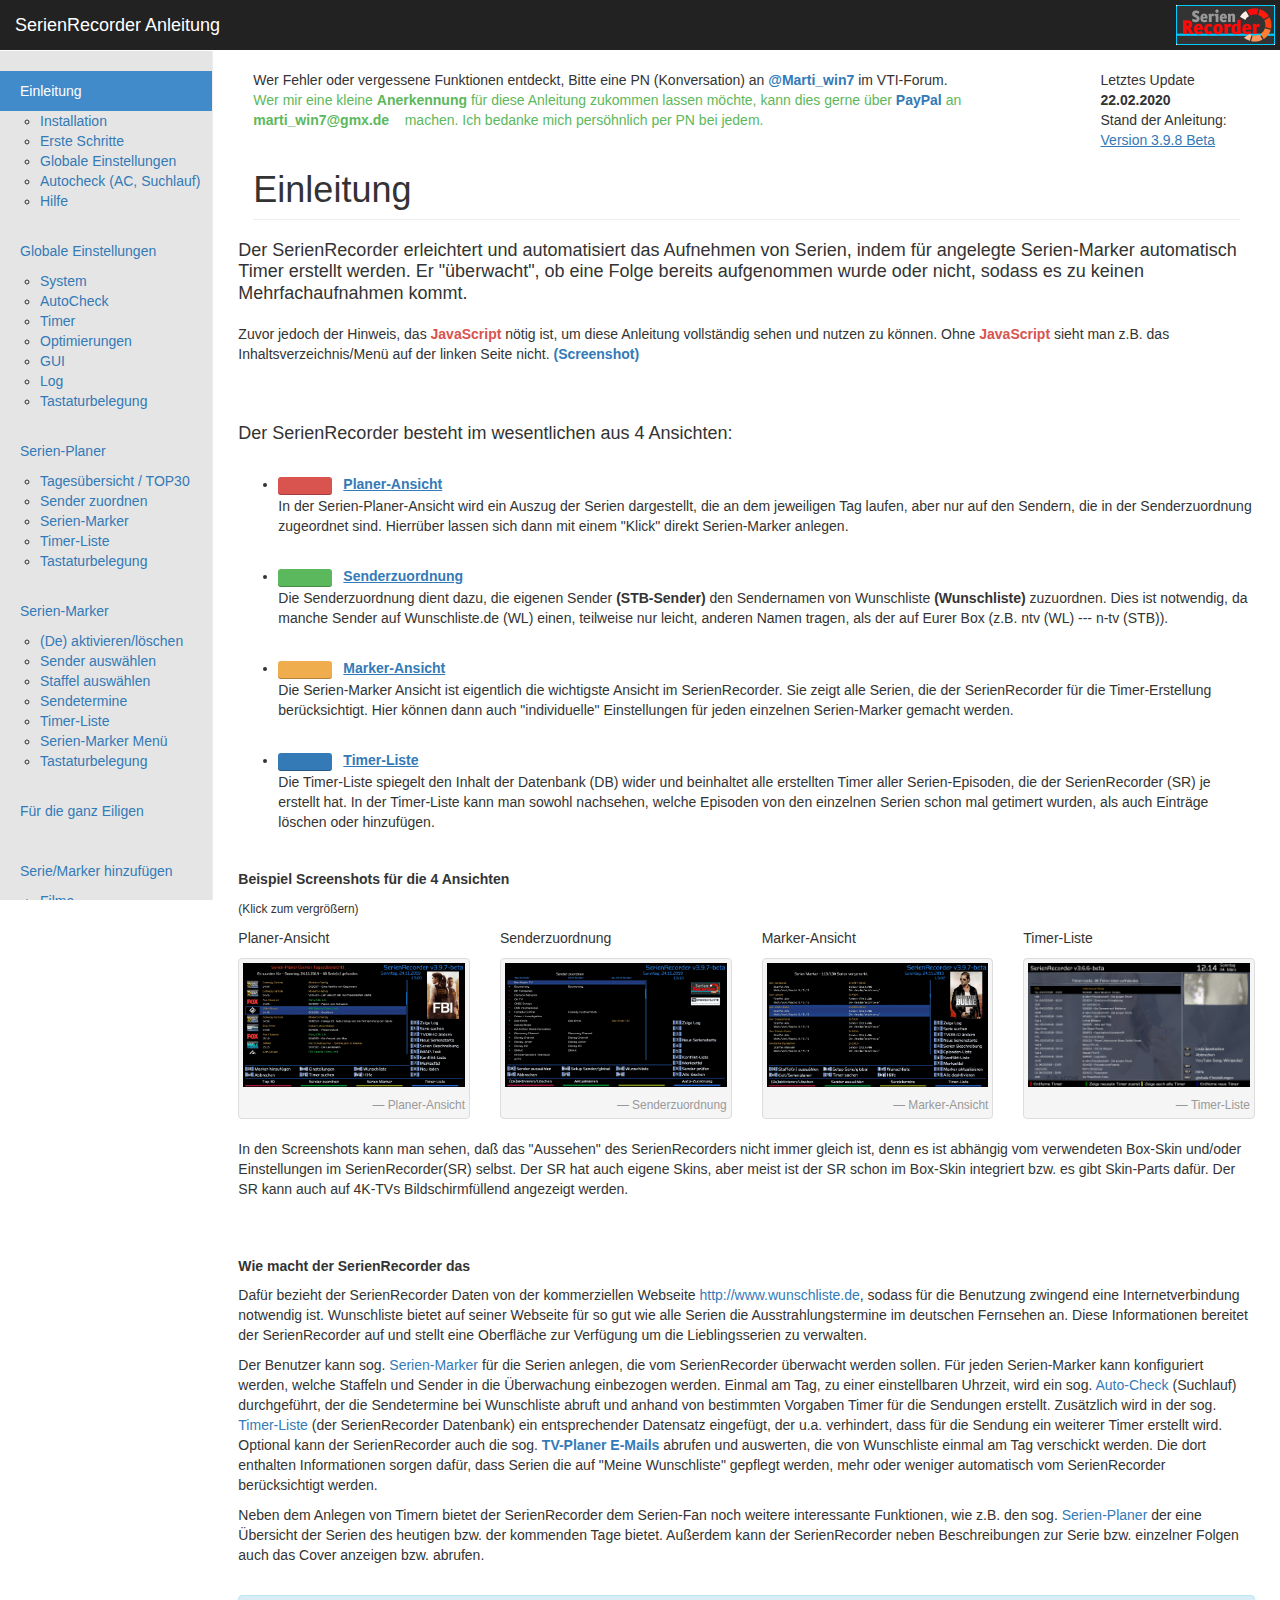
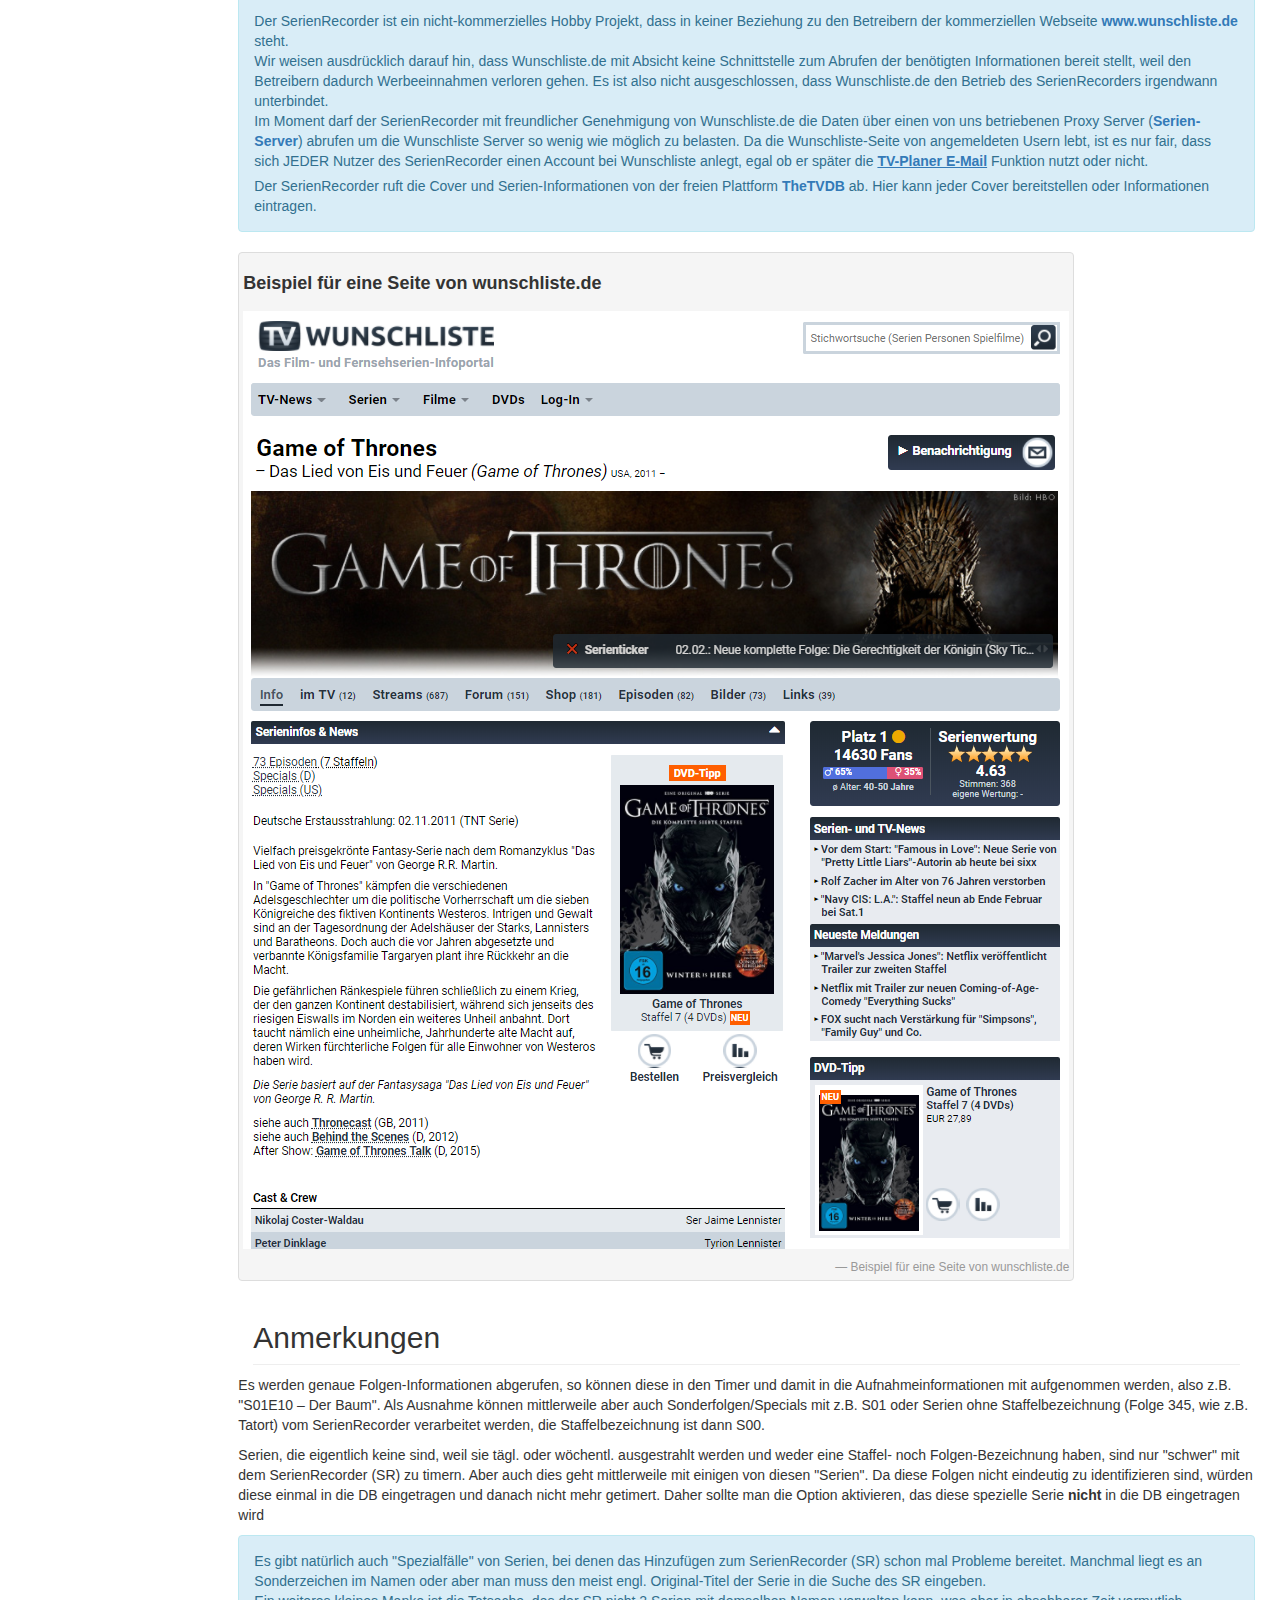
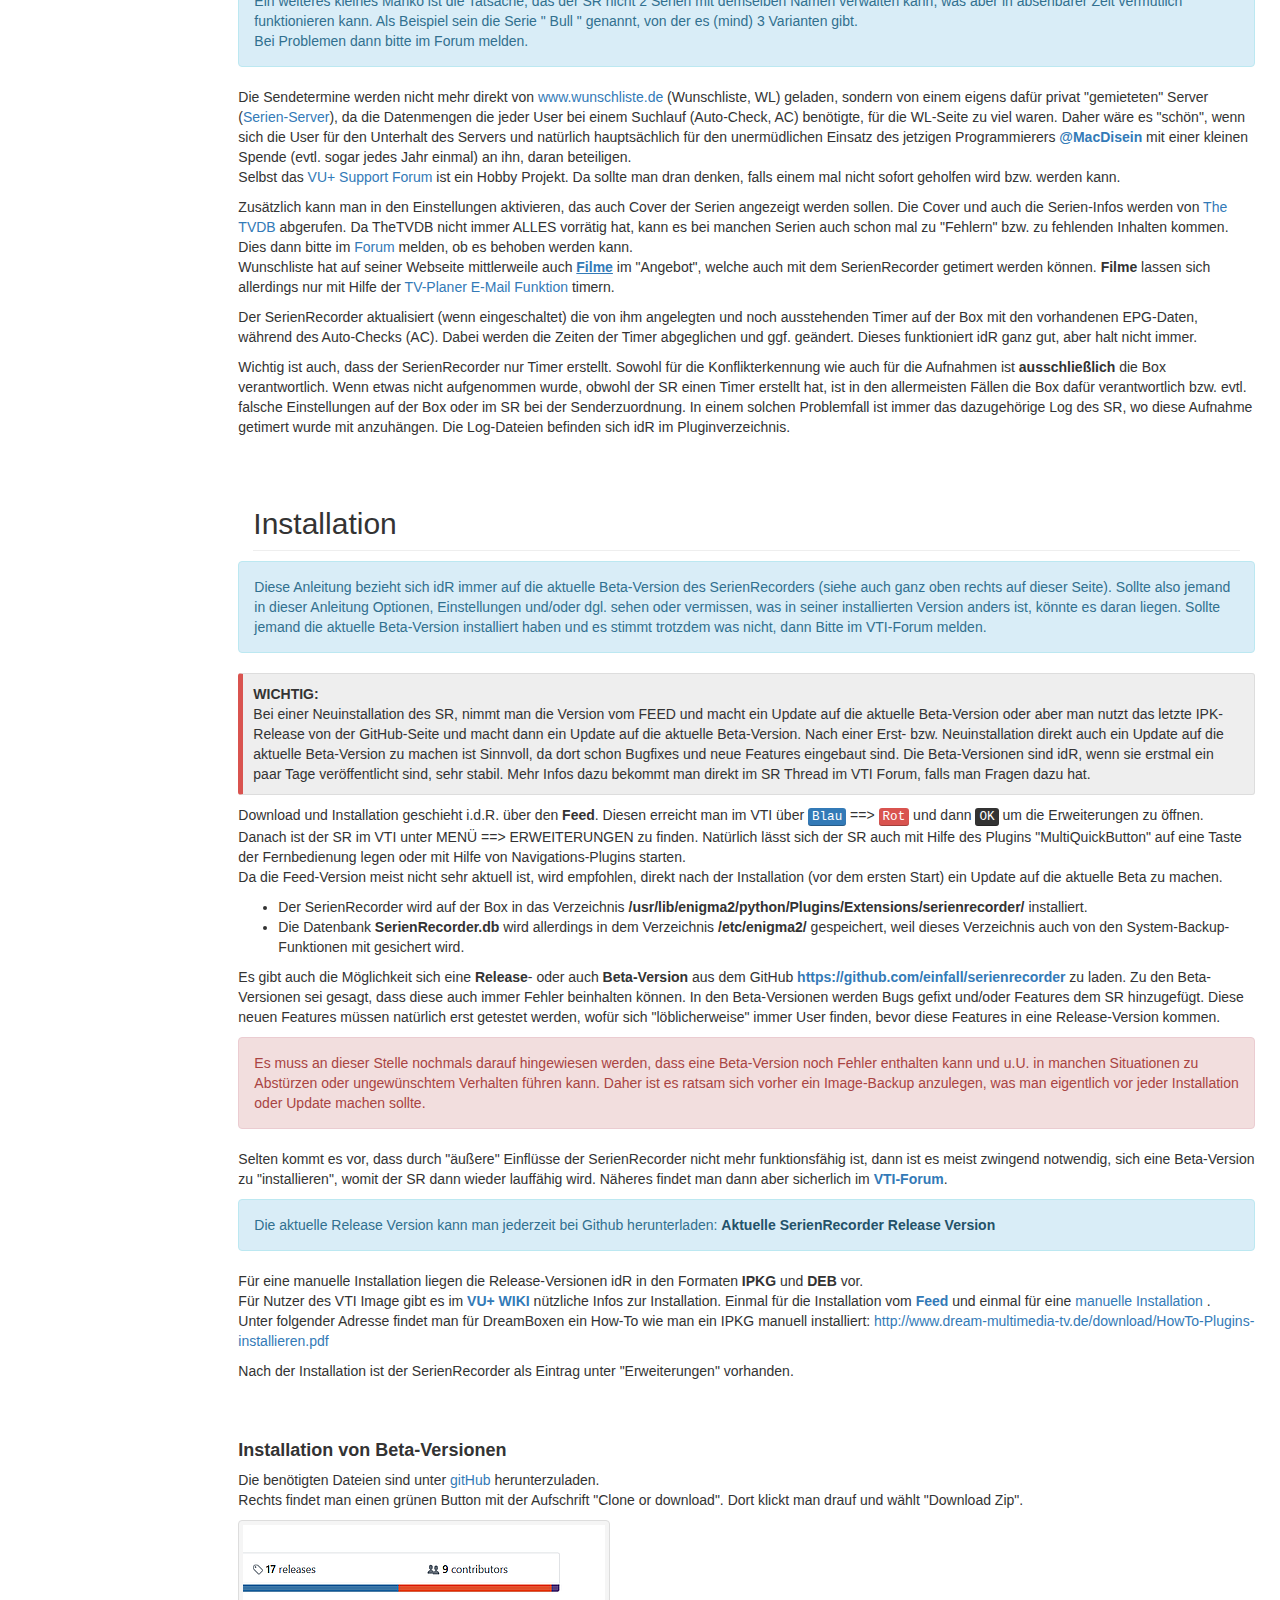
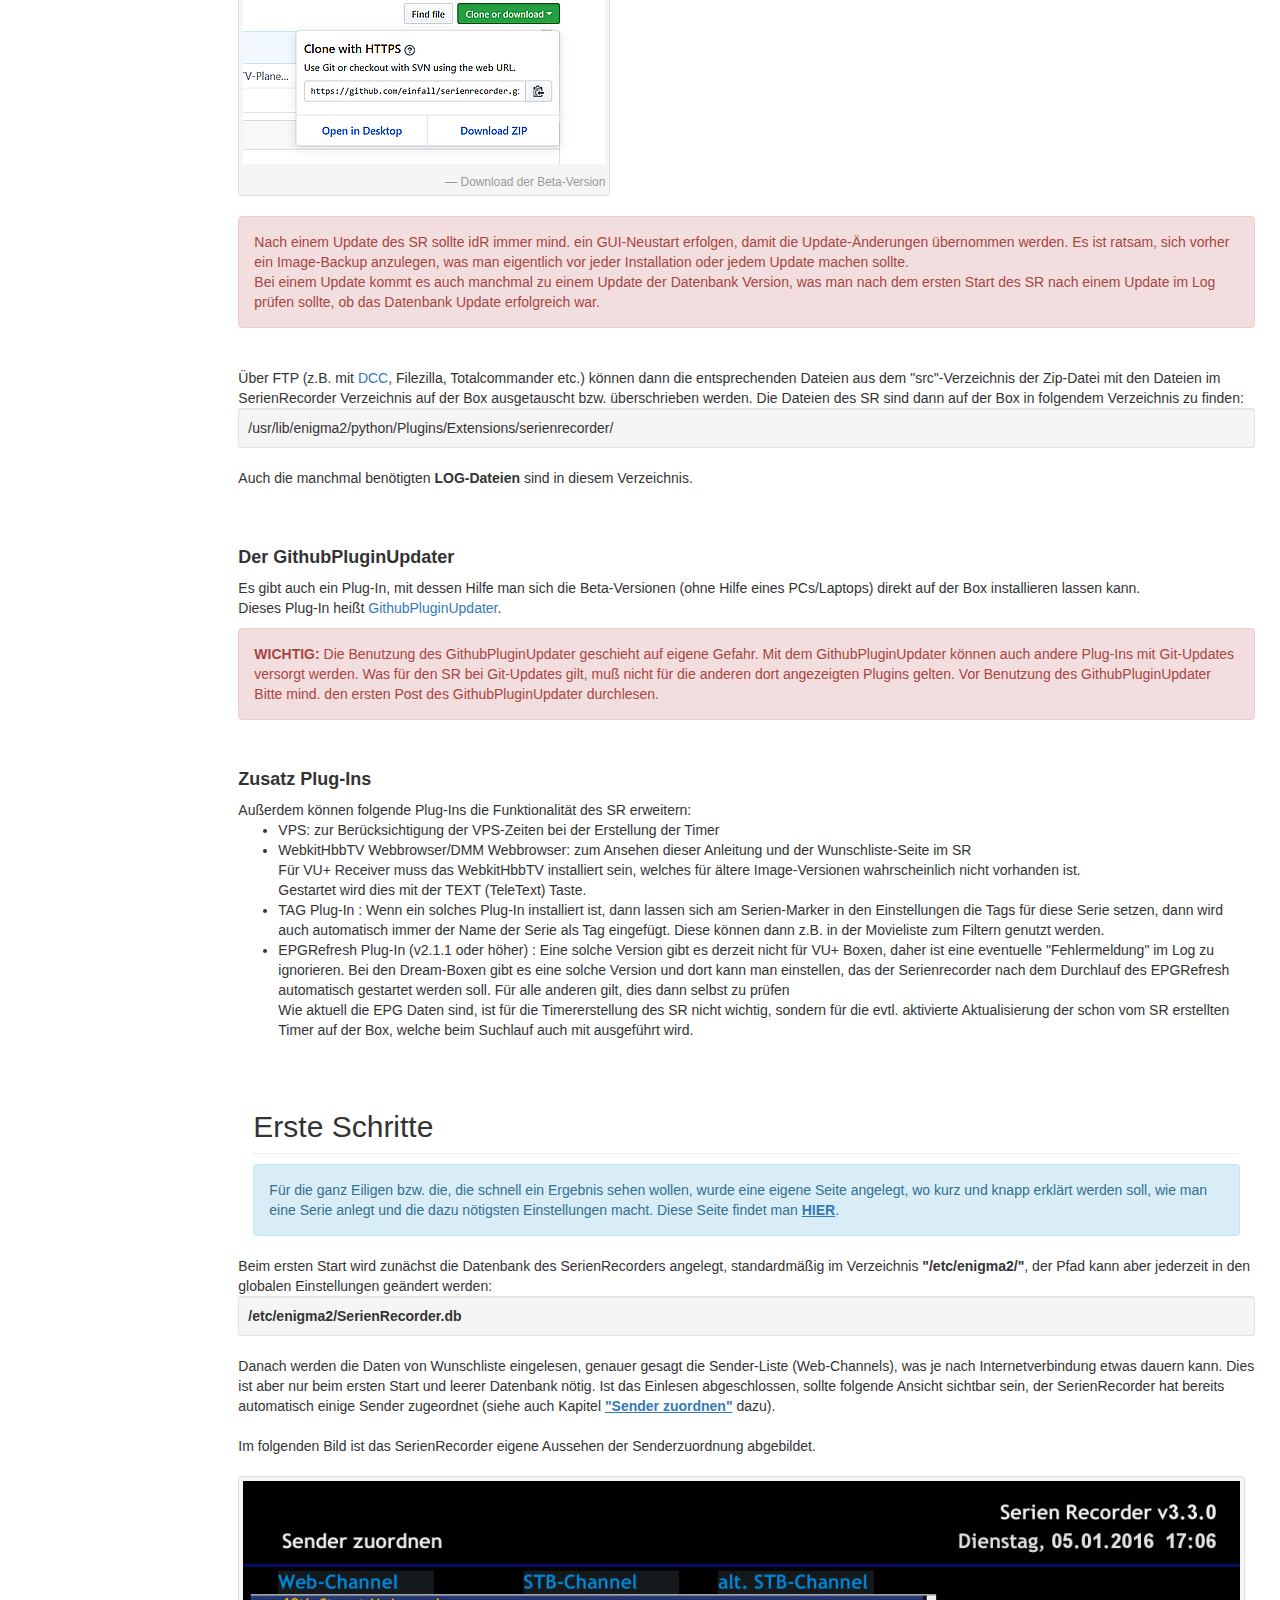
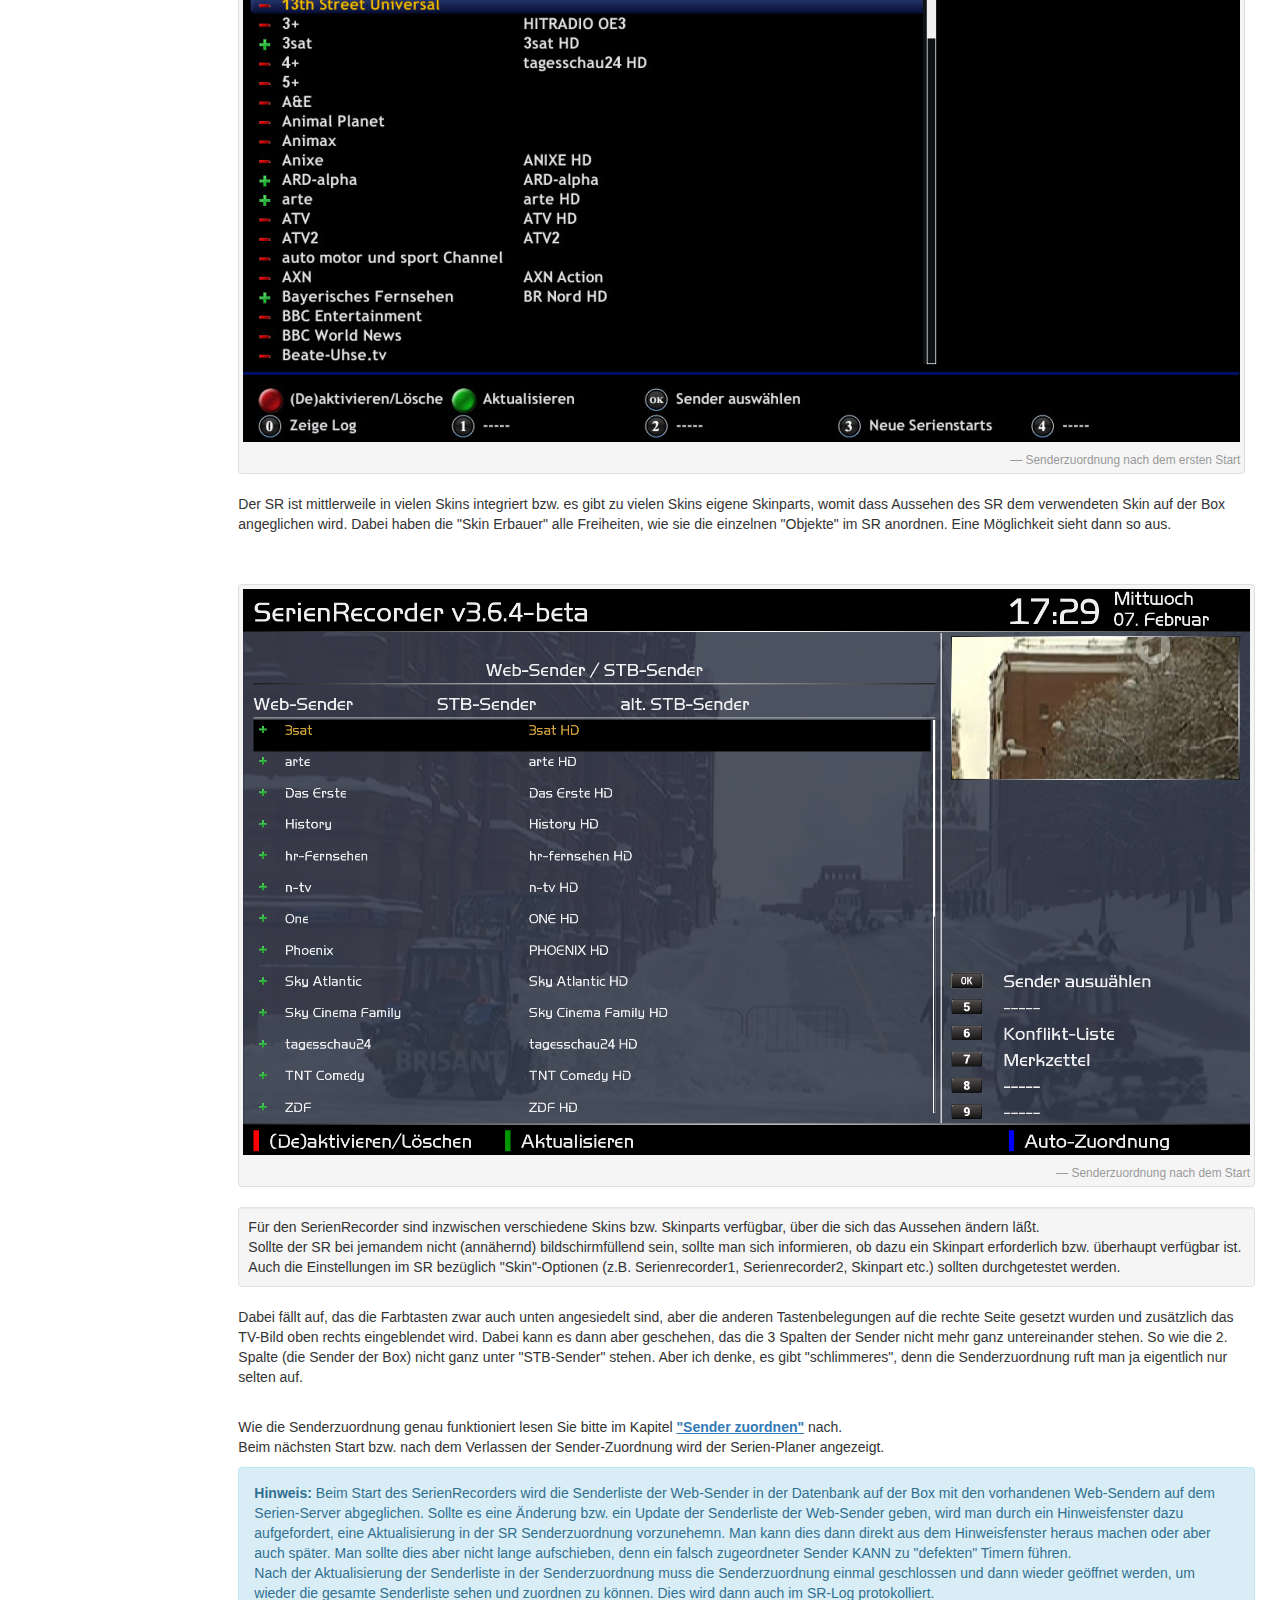
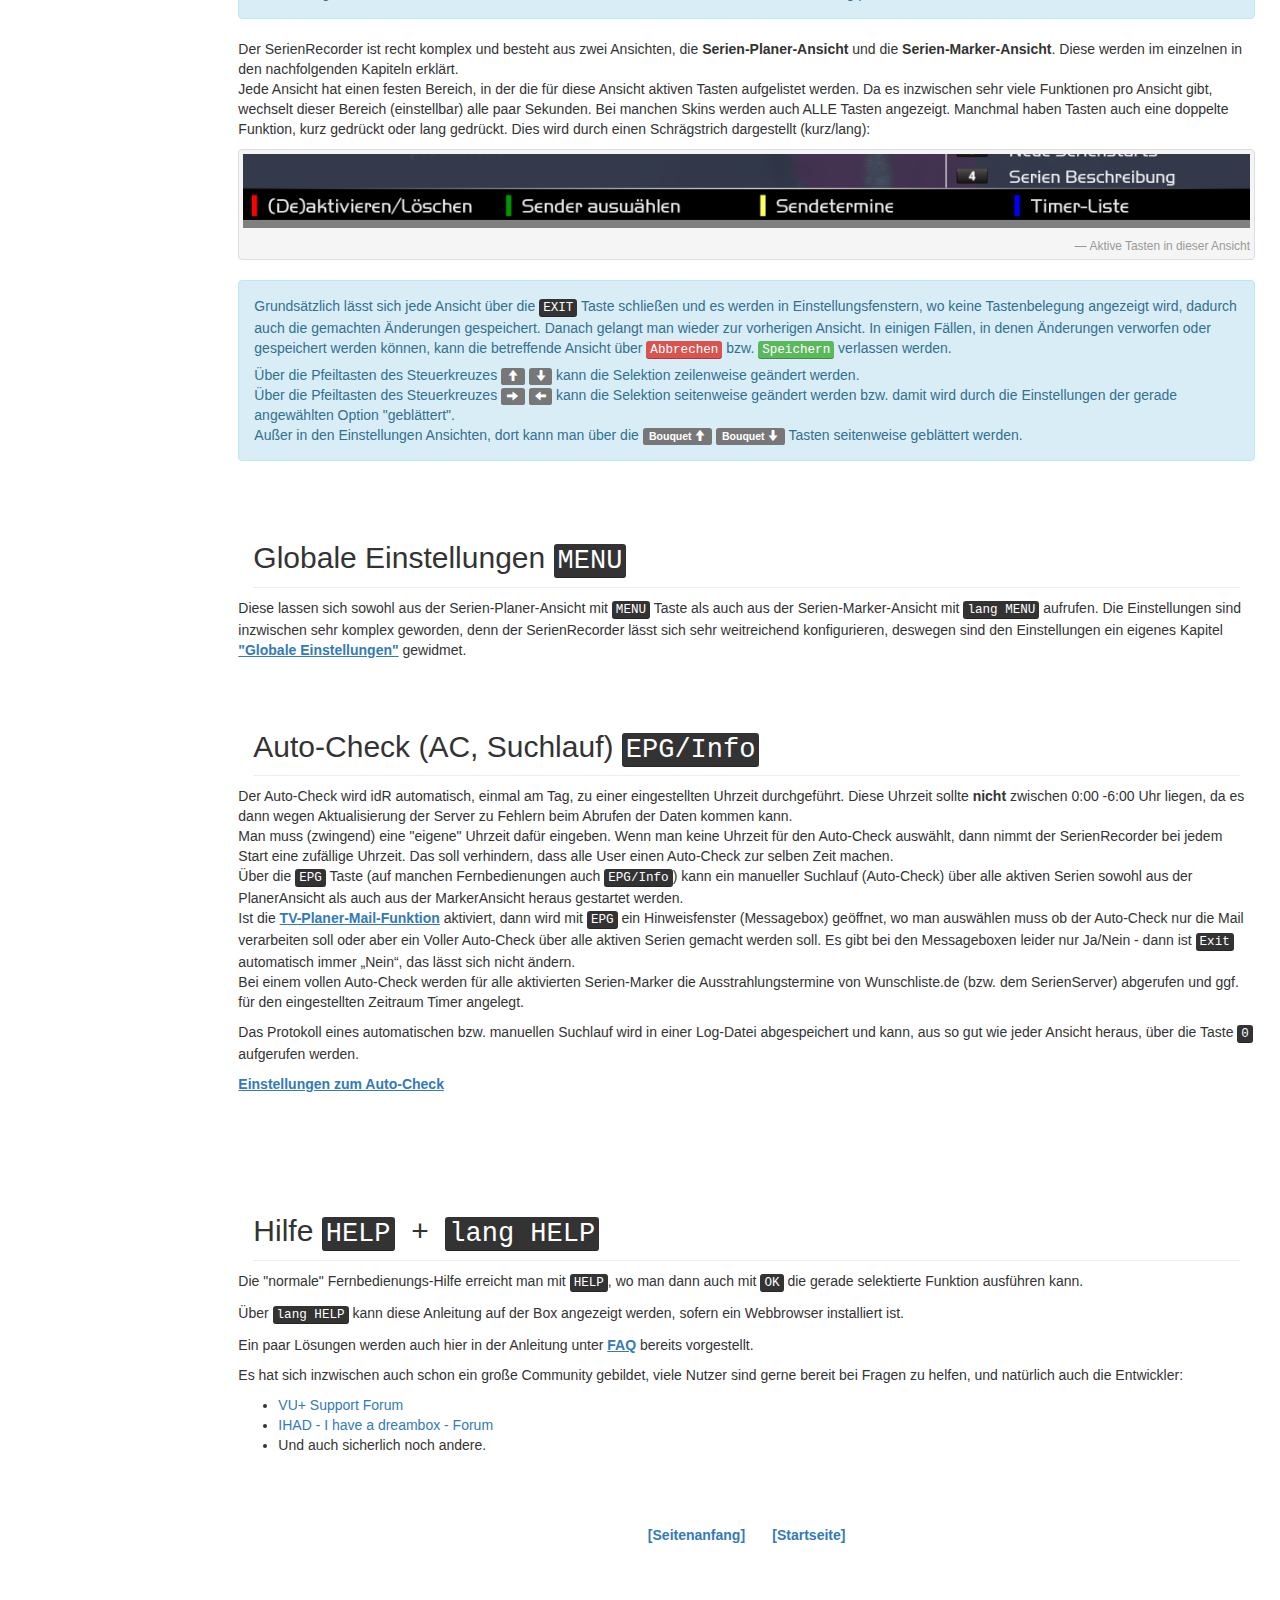
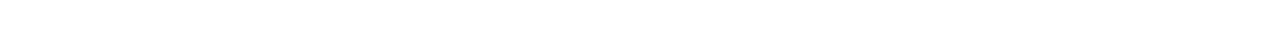
==== commit c2d3467c: "Add files via upload" ====
--- a/index.htm
+++ b/index.htm
@@ -50,23 +50,92 @@
 			
 			
 			</div>
-			<div class="col-xs-2">Letztes Update <strong>14.02.2020</strong> <br>Stand der Anleitung:<br><a href="https://www.vuplus-support.org/wbb4/index.php?thread/85765-serien-recorder-3-9-0-18-08-2019/&postID=1964578#post1964578" target="_blank"><u>Version 3.9.8 Beta</u></a></div>
+			<div class="col-xs-2">Letztes Update <strong>22.02.2020</strong> <br>Stand der Anleitung:<br><a href="https://www.vuplus-support.org/wbb4/index.php?thread/85765-serien-recorder-3-9-0-18-08-2019/&postID=1964578#post1964578" target="_blank"><u>Version 3.9.8 Beta</u></a></div>
 		</div>
 		<br>
 		<h1 class="page-header">Einleitung</h1>
         <div class="row">
-          <p class="lead"> Der SerienRecorder erleichtert und automatisiert das Aufnehmen von Serien, indem für ausgewählte Serien automatisch Timer angelegt werden. Er überwacht,  ob eine Folge bereits aufgenommen wurde oder nicht, sodass es zu keinen Mehrfachaufnahmen kommt. </p>
+          <p class="lead"> Der SerienRecorder erleichtert und automatisiert das Aufnehmen von Serien, indem für angelegte Serien-Marker automatisch Timer erstellt werden. Er "überwacht", ob eine Folge bereits aufgenommen wurde oder nicht, sodass es zu keinen Mehrfachaufnahmen kommt. </p>
           <p>
 		  <p>Zuvor jedoch der Hinweis, das <span class="redfont"><strong>JavaScript</strong></span> nötig ist, um diese Anleitung vollständig sehen und nutzen zu können. Ohne <span class="redfont"><strong>JavaScript</strong></span> sieht man z.B. das Inhaltsverzeichnis/Menü auf der linken Seite nicht. <a href="images/anleitung-startseite.jpg" target="_blank"><strong>(Screenshot)</strong></a>
 		  </p>
-		  <p>Dafür bezieht der SerienRecorder Daten von der kommerziellen Webseite <a href="http://www.wunschliste.de" target="_blank">http://www.wunschliste.de</a>, sodass für die Benutzung zwingend eine Internetverbindung notwendig ist. Wunschliste bietet auf seiner Webseite für so gut wie alle Serien die Ausstrahlungstermine im deutschen Fernsehen an. Diese Informationen bereitet der SerienRecorder auf und stellt eine Oberfläche zur Verfügung um die Lieblingsserien zu verwalten.</p>
-		  <p>Der Benutzer kann sog. <a href="serienmarker.htm">Serien-Marker</a> für die Serien anlegen, die vom SerienRecorder überwacht werden sollen. Für jeden Serien-Marker kann konfiguriert werden, welche Staffeln und Sender in die Überwachung einbezogen werden.
-          Einmal am Tag, zu einer einstellbaren Uhrzeit, wird ein sog. <a href="index.htm#autocheck">Auto-Check</a> (Suchlauf) durchgeführt, der die Sendetermine bei Wunschliste abruft und anhand von bestimmten Vorgaben Timer für die Sendungen erstellt.
-		  Zusätzlich wird in der sog. <a href="timer-liste.htm">Timer-Liste</a> (der SerienRecorder Datenbank) ein entsprechender Datensatz eingefügt, der u.a. verhindert, dass für die Sendung ein weiterer Timer erstellt wird.
-		  Optional kann der SerienRecorder auch die sog. <a href="tv-planer-mail.htm"><strong>TV-Planer E-Mails</strong></a> abrufen und auswerten, die von Wunschliste einmal am Tag verschickt werden. Die dort enthalten Informationen sorgen dafür, dass Serien die auf "Meine Wunschliste" gepflegt werden, mehr oder weniger automatisch vom SerienRecorder berücksichtigt werden.</p>
-		  <p>Neben dem Anlegen von Timern bietet der SerienRecorder dem Serien-Fan noch weitere interessante Funktionen, wie z.B. den sog. <a href="serienplaner.htm">Serien-Planer</a> der eine Übersicht der Serien des heutigen bzw. der kommenden Tage bietet. Außerdem kann der SerienRecorder neben Beschreibungen zur Serie bzw. einzelner Folgen auch das Cover anzeigen bzw. abrufen.</p>
-		  <br>
-          <div class="alert alert-info" role="alert"> Der SerienRecorder ist ein nicht-kommerzielles Hobby Projekt, dass in keiner Beziehung zu den Betreibern der kommerziellen Webseite
+		  <br><br>
+		  <p><h4>Der SerienRecorder besteht im wesentlichen aus 4 Ansichten:</h4>
+		  <br>
+		  <ul>
+			<li><kbd class="red">&nbsp; &nbsp; &nbsp; </kbd>&nbsp; &nbsp;<a href="serienplaner.htm"><strong><u>Planer-Ansicht</u></strong></a>
+			<p>In der Serien-Planer-Ansicht wird ein Auszug der Serien dargestellt, die an dem jeweiligen Tag laufen, aber nur auf den Sendern, die in der Senderzuordnung zugeordnet sind. Hierrüber lassen sich dann mit einem "Klick" direkt Serien-Marker anlegen.</p>
+			</li>
+			<br>
+			<li><kbd class="green">&nbsp; &nbsp; &nbsp; </kbd>&nbsp; &nbsp;<a href="serienplaner.htm#sender-zuordnen"><strong><u>Senderzuordnung</u></strong></a>
+			<p>Die Senderzuordnung dient dazu, die eigenen Sender <strong>(STB-Sender)</strong> den Sendernamen von Wunschliste <strong>(Wunschliste)</strong> zuzuordnen. Dies ist notwendig, da manche Sender auf Wunschliste.de (WL) einen, teilweise nur leicht, anderen Namen tragen, als der auf Eurer Box (z.B. ntv (WL) --- n-tv (STB)). </p>
+			</li>
+			<br>
+			<li><kbd class="yellow">&nbsp; &nbsp; &nbsp; </kbd>&nbsp; &nbsp;<a href="serienmarker.htm"><strong><u>Marker-Ansicht</u></strong></a>
+			<p>Die Serien-Marker Ansicht ist eigentlich die wichtigste Ansicht im SerienRecorder. Sie zeigt alle Serien, die der SerienRecorder für die Timer-Erstellung berücksichtigt. Hier können dann auch "individuelle" Einstellungen für jeden einzelnen Serien-Marker gemacht werden.</p>
+			</li><br>
+			<li><kbd class="blue">&nbsp; &nbsp; &nbsp; </kbd>&nbsp; &nbsp;<a href="timer-liste.htm"><strong><u>Timer-Liste</u></strong></a>
+			<p>Die Timer-Liste spiegelt den Inhalt der Datenbank (DB) wider und beinhaltet alle erstellten Timer aller Serien-Episoden, die der SerienRecorder (SR) je erstellt hat. In der Timer-Liste kann man sowohl nachsehen, welche Episoden von den einzelnen Serien schon mal getimert wurden, als auch Einträge löschen oder hinzufügen. </p>
+			</li>
+			<br>
+		</ul>
+		  </p>
+		  
+		<p><h5><strong>Beispiel Screenshots für die 4 Ansichten</strong></h5><small>(Klick zum vergrößern)</small></p>
+					<div class="row">
+						<div class="col-md-3">
+							<p>Planer-Ansicht
+							</p>
+							<div class="thumbnail with-caption">
+							<a href="images/Index_Planer.png" target="_blank">
+								<img src="images/Index_Planer.png" alt="Planer-Ansicht" style="width:100%">
+								<p><small>Planer-Ansicht</small></p>
+							</a>
+							</div>
+						</div>
+						<div class="col-md-3">
+						<p>Senderzuordnung
+							</p>
+							<div class="thumbnail with-caption">
+								<a href="images/Index_Senderzuordnung.png" target="_blank">
+								<img src="images/Index_Senderzuordnung.png" alt="Senderzuordnung" style="width:100%">
+								<p><small>Senderzuordnung</small></p>
+								</a>
+							</div>
+						</div>
+						<div class="col-md-3">
+							<p>Marker-Ansicht
+							</p>
+							<div class="thumbnail with-caption">
+							<a href="images/Index_Marker.png" target="_blank">
+								<img src="images/Index_Marker.png" alt="Marker-Ansicht" style="width:100%">
+								<p><small>Marker-Ansicht</small></p>
+							</a>
+							</div>
+						</div>
+						<div class="col-md-3">
+							<p>Timer-Liste
+							</p>
+							<div class="thumbnail with-caption">
+								<a href="images/Index_Timer-Liste.png" target="_blank">
+								<img src="images/Index_Timer-Liste.png" alt="Timer-Liste" style="width:100%">
+								<p><small>Timer-Liste</small></p>
+								</a>
+							</div>
+						</div>
+					</div>  
+					<p>In den Screenshots kann man sehen, daß das "Aussehen" des SerienRecorders nicht immer gleich ist, denn es ist abhängig vom verwendeten Box-Skin und/oder Einstellungen im SerienRecorder(SR) selbst. Der SR hat auch eigene Skins, aber meist ist der SR schon im Box-Skin integriert bzw. es gibt Skin-Parts dafür. Der SR kann auch auf 4K-TVs Bildschirmfüllend angezeigt werden. 
+					</p>
+					<br><br>
+			<p><h5><strong>Wie macht der SerienRecorder das </strong></h5></p>
+			<p>Dafür bezieht der SerienRecorder Daten von der kommerziellen Webseite <a href="http://www.wunschliste.de" target="_blank">http://www.wunschliste.de</a>, sodass für die Benutzung zwingend eine Internetverbindung notwendig ist. Wunschliste bietet auf seiner Webseite für so gut wie alle Serien die Ausstrahlungstermine im deutschen Fernsehen an. Diese Informationen bereitet der SerienRecorder auf und stellt eine Oberfläche zur Verfügung um die Lieblingsserien zu verwalten.</p>
+			<p>Der Benutzer kann sog. <a href="serienmarker.htm">Serien-Marker</a> für die Serien anlegen, die vom SerienRecorder überwacht werden sollen. Für jeden Serien-Marker kann konfiguriert werden, welche Staffeln und Sender in die Überwachung einbezogen werden.
+			Einmal am Tag, zu einer einstellbaren Uhrzeit, wird ein sog. <a href="index.htm#autocheck">Auto-Check</a> (Suchlauf) durchgeführt, der die Sendetermine bei Wunschliste abruft und anhand von bestimmten Vorgaben Timer für die Sendungen erstellt.
+			Zusätzlich wird in der sog. <a href="timer-liste.htm">Timer-Liste</a> (der SerienRecorder Datenbank) ein entsprechender Datensatz eingefügt, der u.a. verhindert, dass für die Sendung ein weiterer Timer erstellt wird.
+			Optional kann der SerienRecorder auch die sog. <a href="tv-planer-mail.htm"><strong>TV-Planer E-Mails</strong></a> abrufen und auswerten, die von Wunschliste einmal am Tag verschickt werden. Die dort enthalten Informationen sorgen dafür, dass Serien die auf "Meine Wunschliste" gepflegt werden, mehr oder weniger automatisch vom SerienRecorder berücksichtigt werden.</p>
+			<p>Neben dem Anlegen von Timern bietet der SerienRecorder dem Serien-Fan noch weitere interessante Funktionen, wie z.B. den sog. <a href="serienplaner.htm">Serien-Planer</a> der eine Übersicht der Serien des heutigen bzw. der kommenden Tage bietet. Außerdem kann der SerienRecorder neben Beschreibungen zur Serie bzw. einzelner Folgen auch das Cover anzeigen bzw. abrufen.</p>
+			<br>
+			<div class="alert alert-info" role="alert"> Der SerienRecorder ist ein nicht-kommerzielles Hobby Projekt, dass in keiner Beziehung zu den Betreibern der kommerziellen Webseite
             <a href="http://www.wunschliste.de" target="_blank"><strong>www.wunschliste.de</strong></a> steht.<br/>
 			Wir weisen ausdrücklich darauf hin, dass Wunschliste.de mit Absicht keine Schnittstelle zum Abrufen der benötigten Informationen bereit stellt, weil den Betreibern dadurch Werbeeinnahmen verloren gehen. Es ist
             also nicht ausgeschlossen, dass Wunschliste.de den Betrieb des SerienRecorders irgendwann unterbindet.
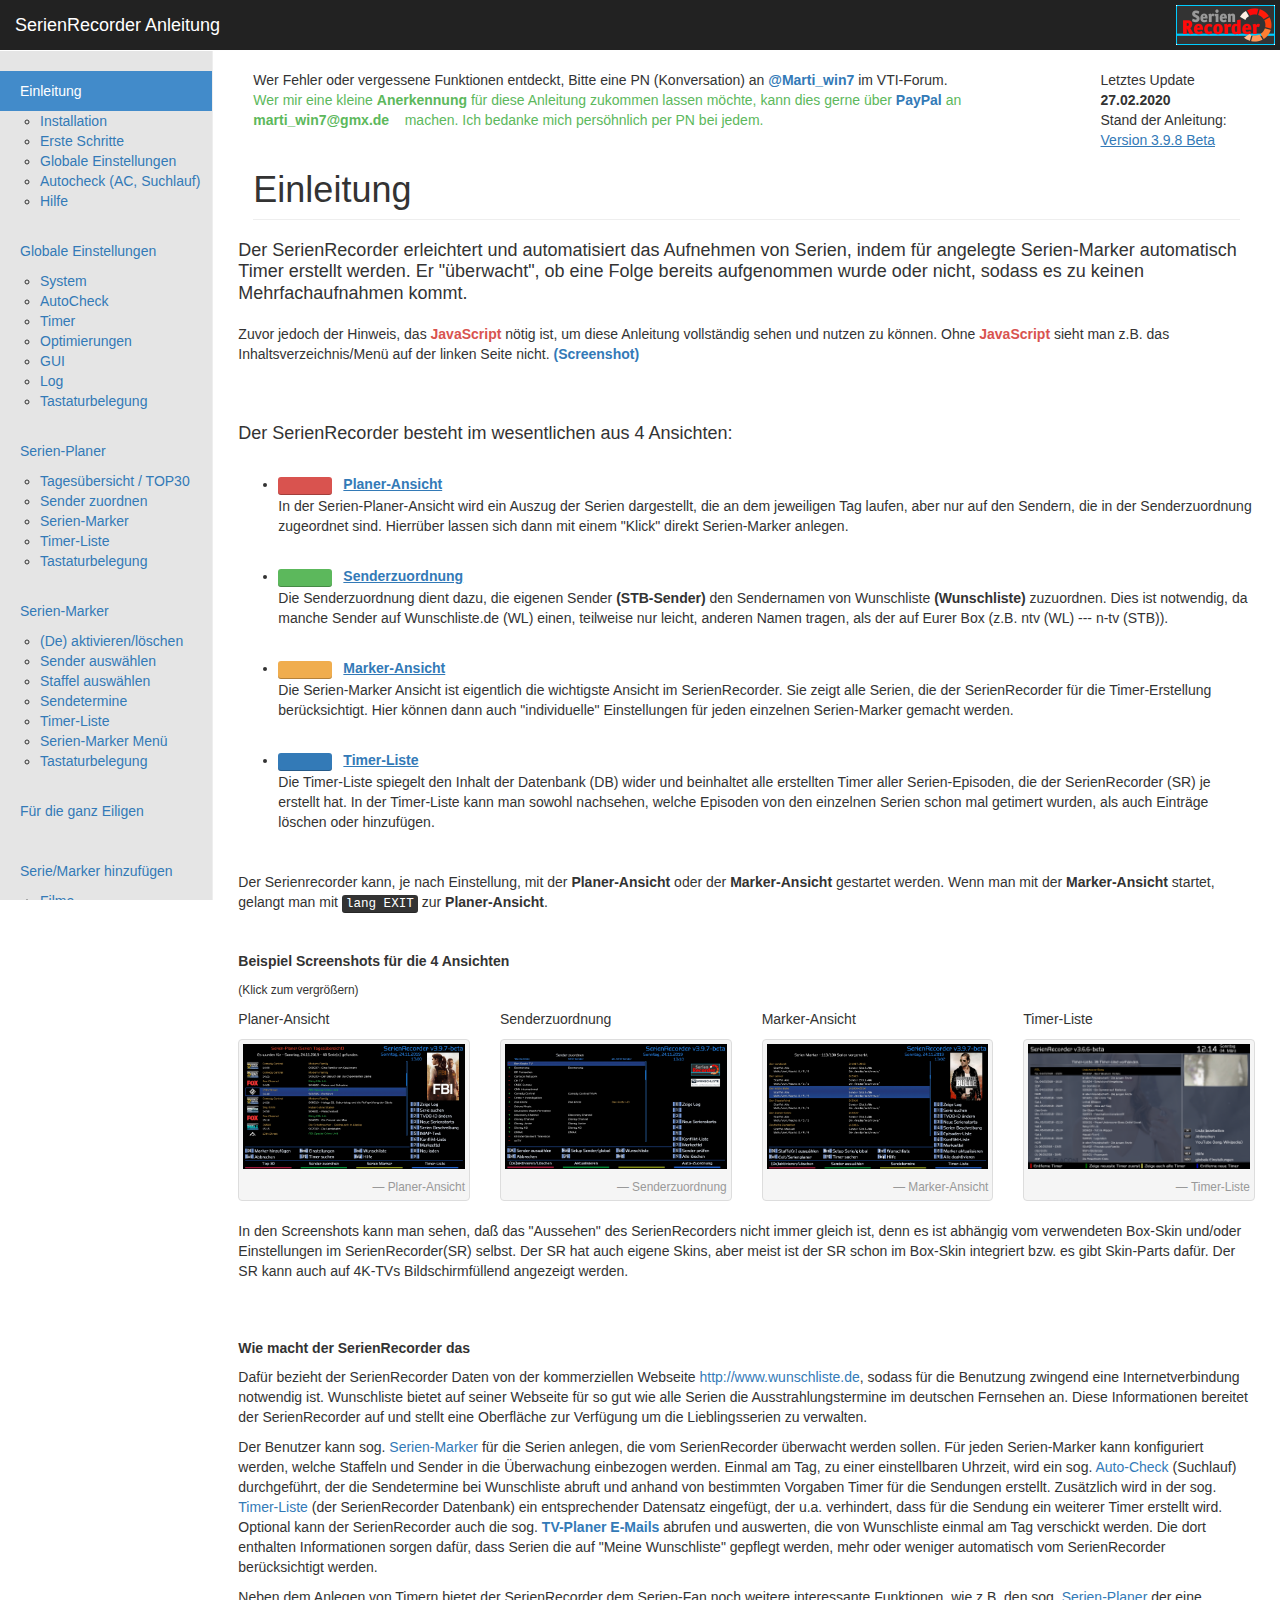
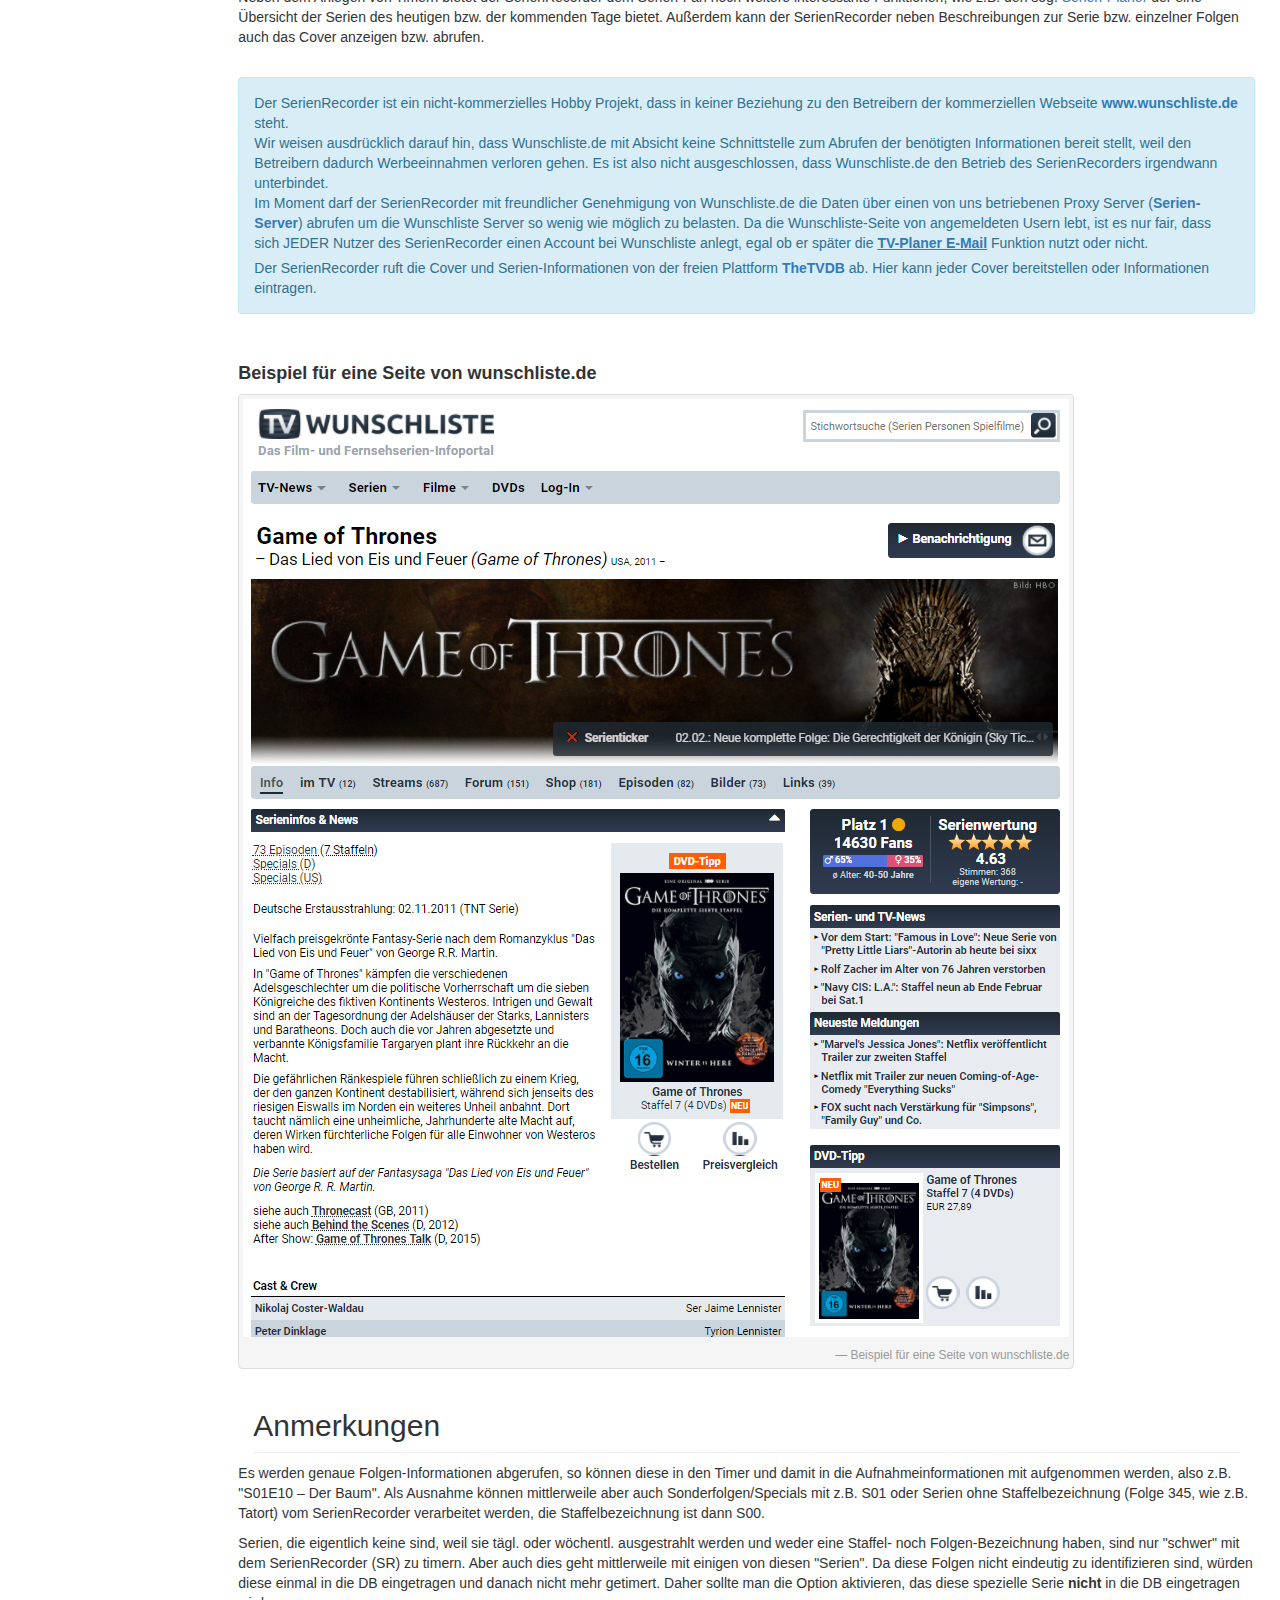
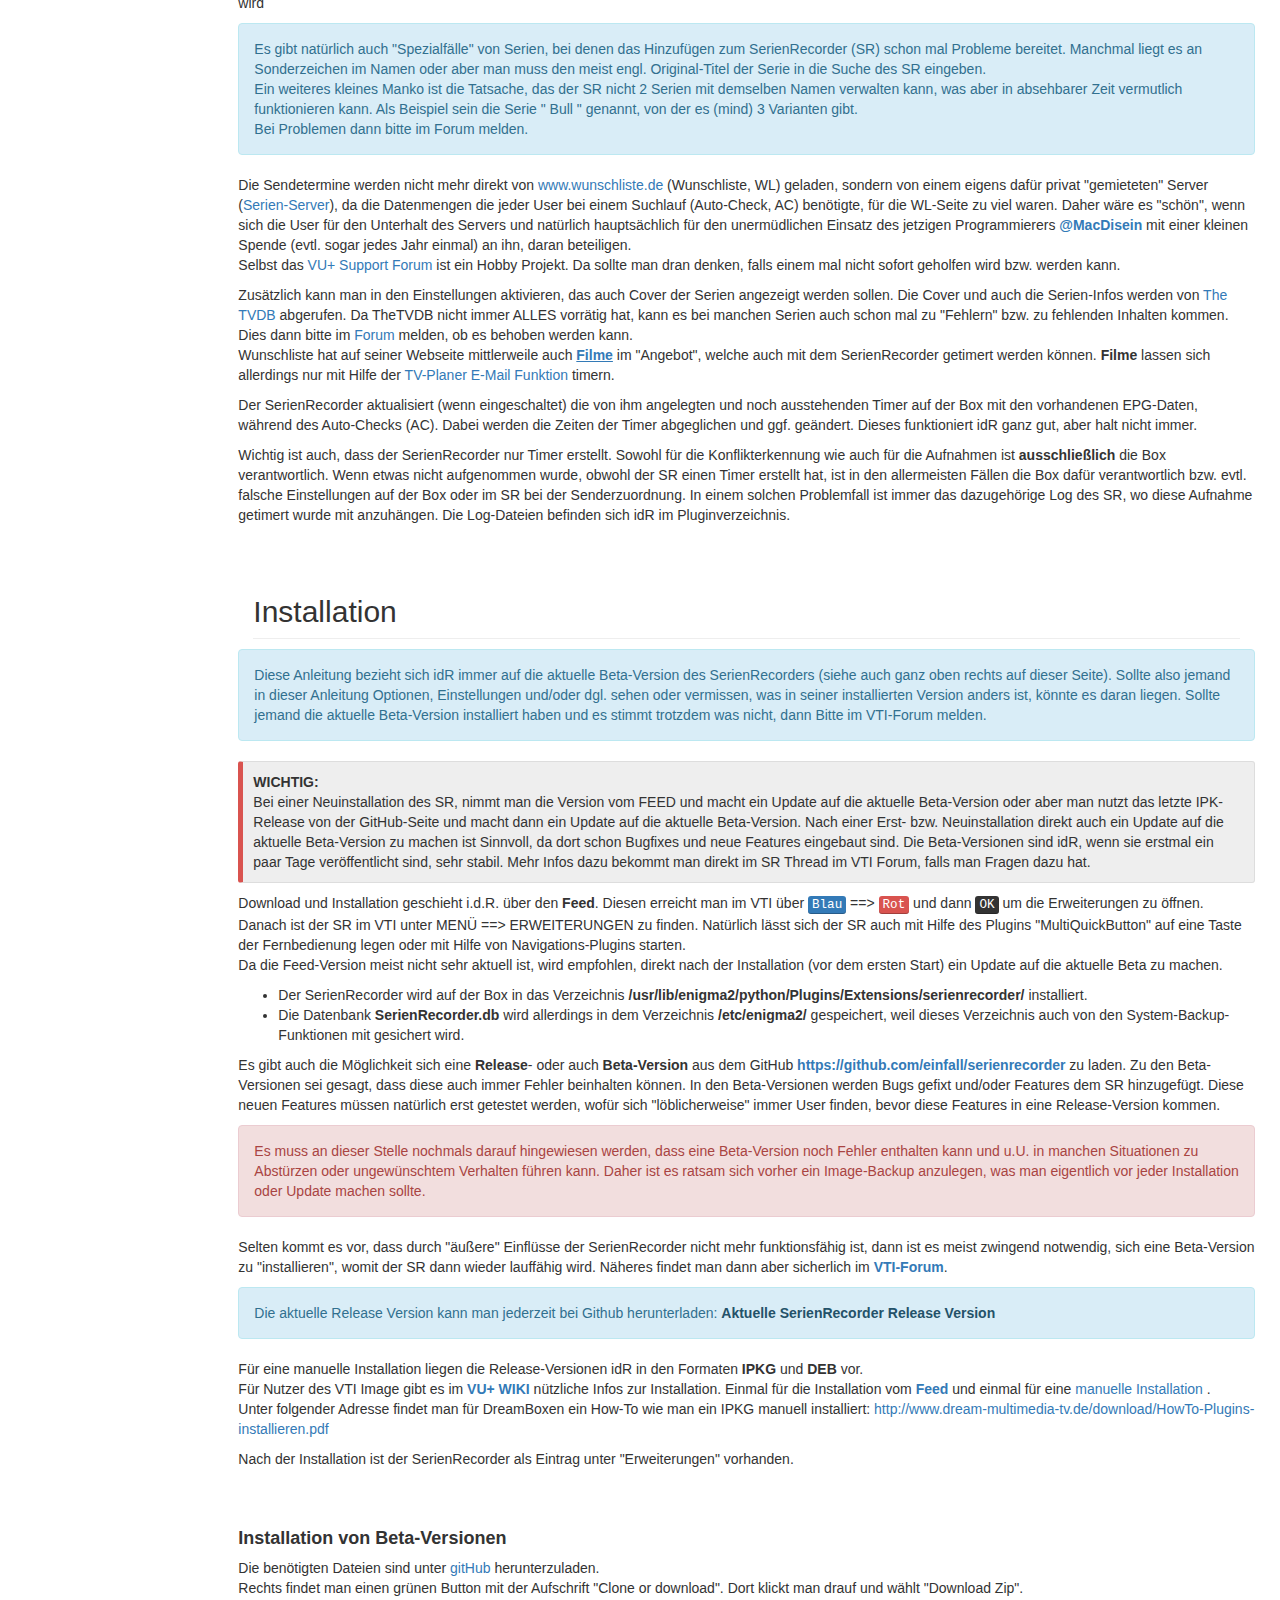
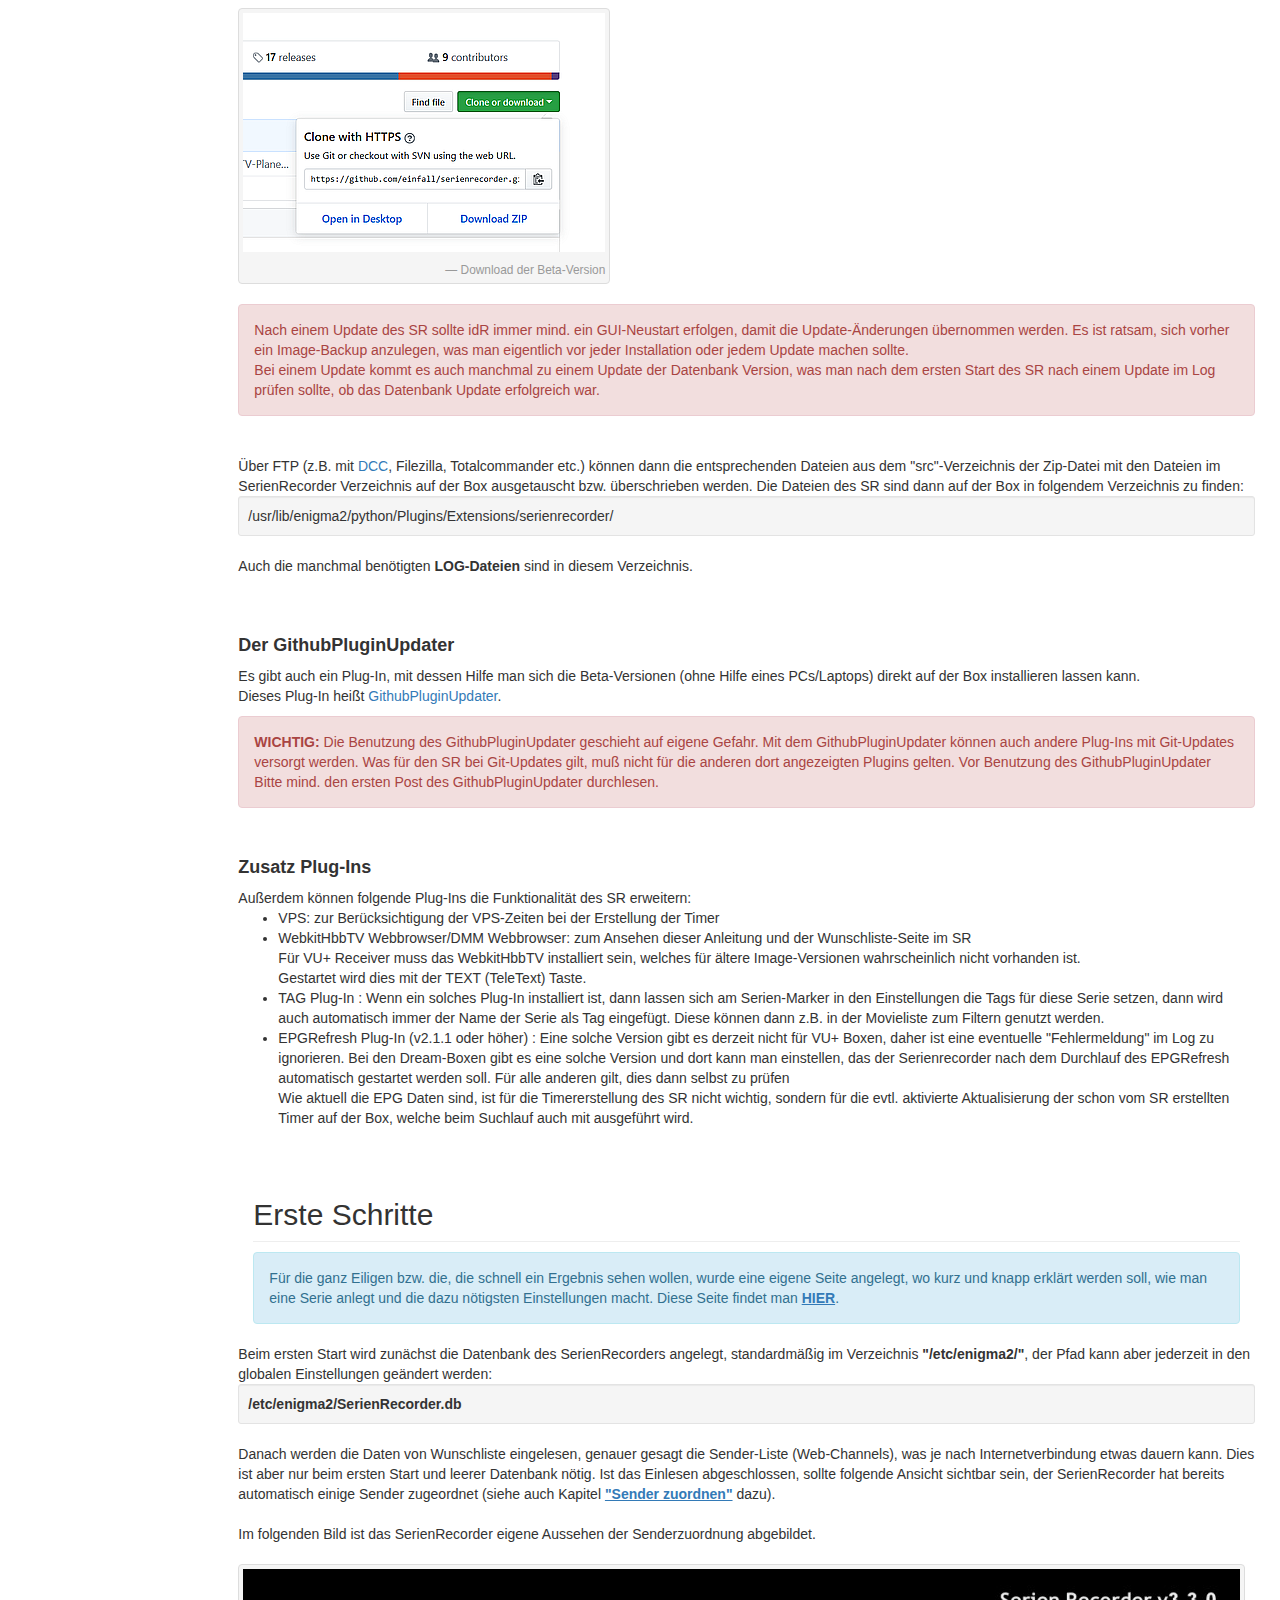
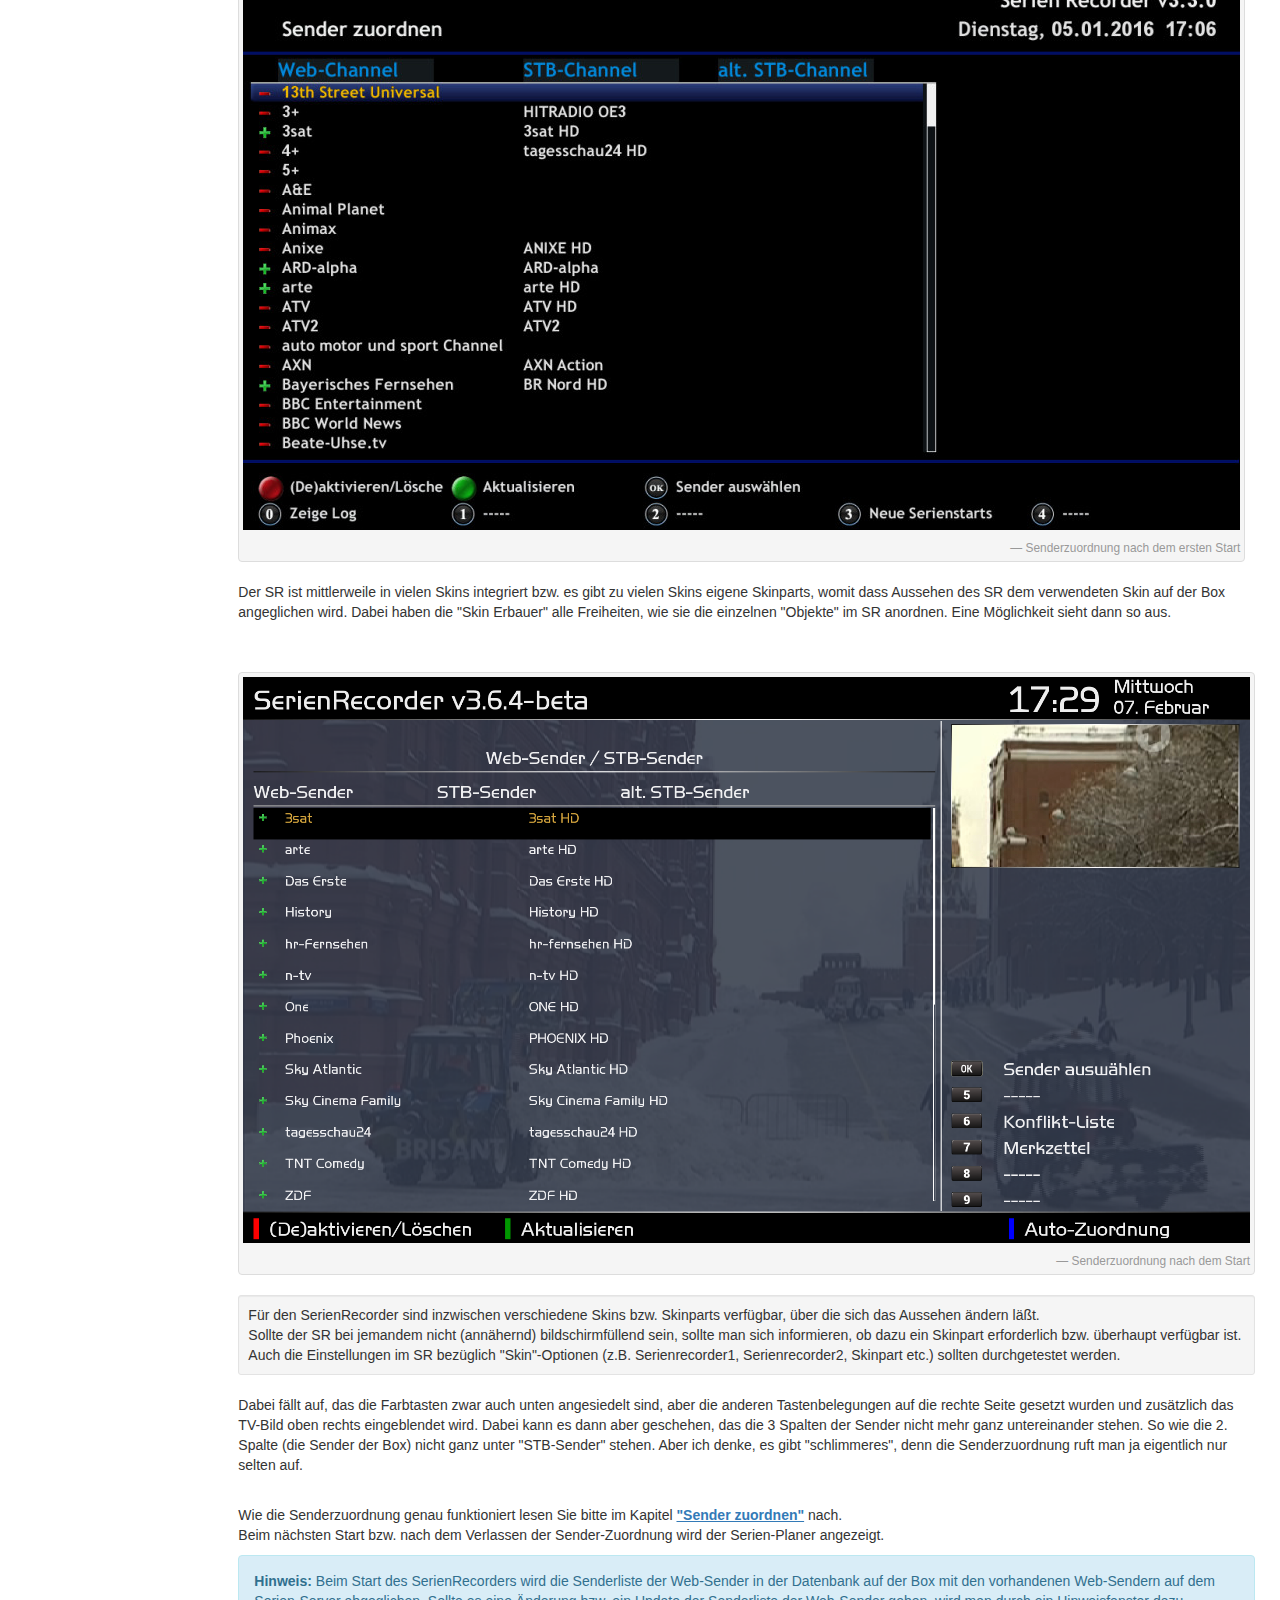
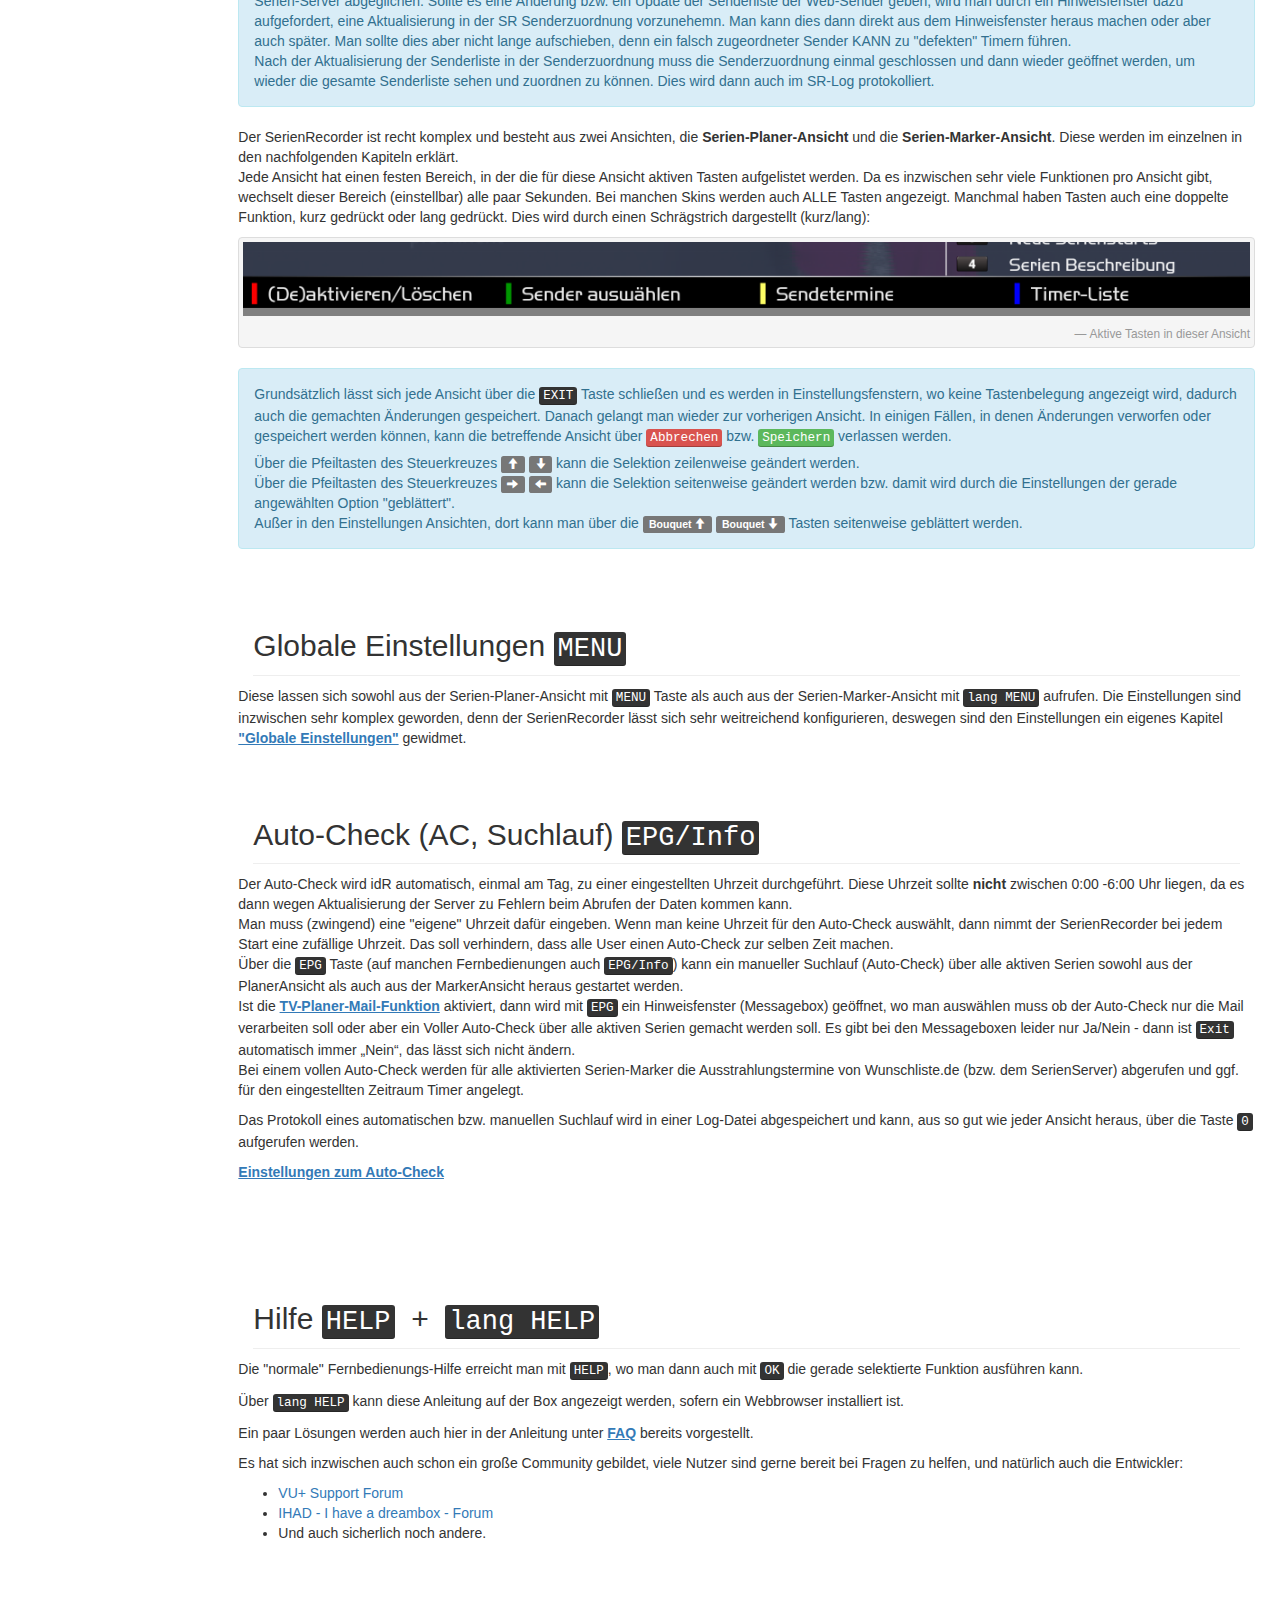
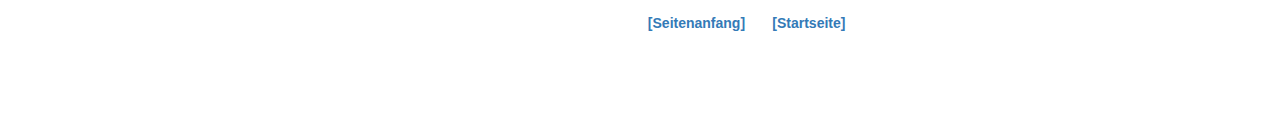
==== commit aed472e8: "Add files via upload" ====
--- a/index.htm
+++ b/index.htm
@@ -50,7 +50,7 @@
 			
 			
 			</div>
-			<div class="col-xs-2">Letztes Update <strong>22.02.2020</strong> <br>Stand der Anleitung:<br><a href="https://www.vuplus-support.org/wbb4/index.php?thread/85765-serien-recorder-3-9-0-18-08-2019/&postID=1964578#post1964578" target="_blank"><u>Version 3.9.8 Beta</u></a></div>
+			<div class="col-xs-2">Letztes Update <strong>27.02.2020</strong> <br>Stand der Anleitung:<br><a href="https://www.vuplus-support.org/wbb4/index.php?thread/85765-serien-recorder-3-9-0-18-08-2019/&postID=1964578#post1964578" target="_blank"><u>Version 3.9.8 Beta</u></a></div>
 		</div>
 		<br>
 		<h1 class="page-header">Einleitung</h1>
@@ -79,8 +79,9 @@
 			</li>
 			<br>
 		</ul>
+		Der Serienrecorder kann, je nach Einstellung, mit der <strong>Planer-Ansicht</strong> oder der <strong>Marker-Ansicht</strong> gestartet werden. Wenn man mit der <strong>Marker-Ansicht</strong> startet, gelangt man mit <kbd>lang EXIT</kbd> zur <strong>Planer-Ansicht</strong>.
 		  </p>
-		  
+		  <br>
 		<p><h5><strong>Beispiel Screenshots für die 4 Ansichten</strong></h5><small>(Klick zum vergrößern)</small></p>
 					<div class="row">
 						<div class="col-md-3">
@@ -143,10 +144,10 @@
           Da die Wunschliste-Seite von angemeldeten Usern lebt, ist es nur fair, dass sich JEDER Nutzer des SerienRecorder einen Account bei Wunschliste anlegt, egal ob er später die <a href="tv-planer-mail.htm"><strong><u>TV-Planer E-Mail</u></strong></a> Funktion nutzt oder nicht.</p>
 		  <p>Der SerienRecorder ruft die Cover und Serien-Informationen von der freien Plattform <a href="https://www.thetvdb.com/" target="_blank"><strong>TheTVDB</strong></a> ab. Hier kann jeder Cover bereitstellen oder Informationen eintragen.</p>
 		  </div>
-		  
-		  
+		  <br>
+		  <p><h4><strong>Beispiel für eine Seite von wunschliste.de</strong></h4></p>
           <div class="thumbnail with-caption">
-			<p><h4><strong>Beispiel für eine Seite von wunschliste.de</strong></h4></p>
+			
             <img src="images/wl-seite.png" alt="Beispiel für eine Seite von Wunschliste.de" align="center" class="float-right">
             <p> <small>Beispiel für eine Seite von wunschliste.de</small> </p>
           </div>
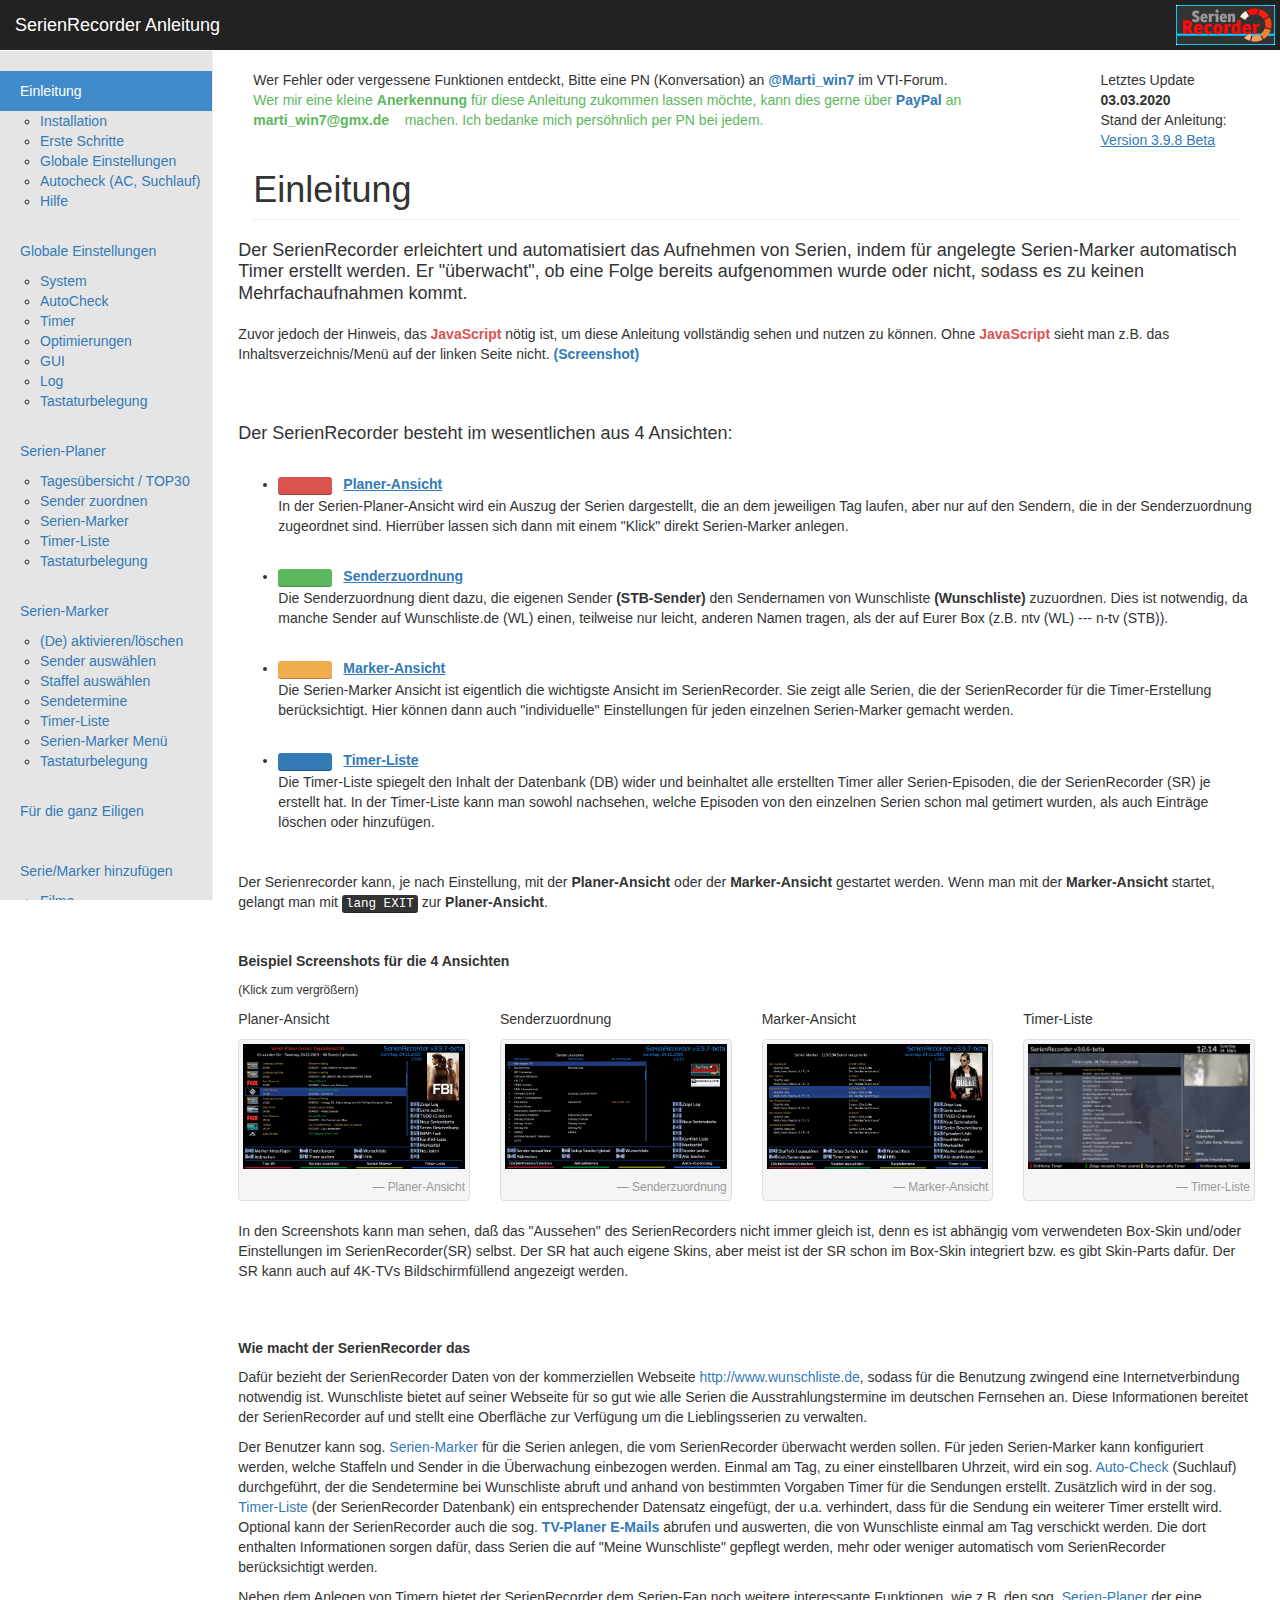
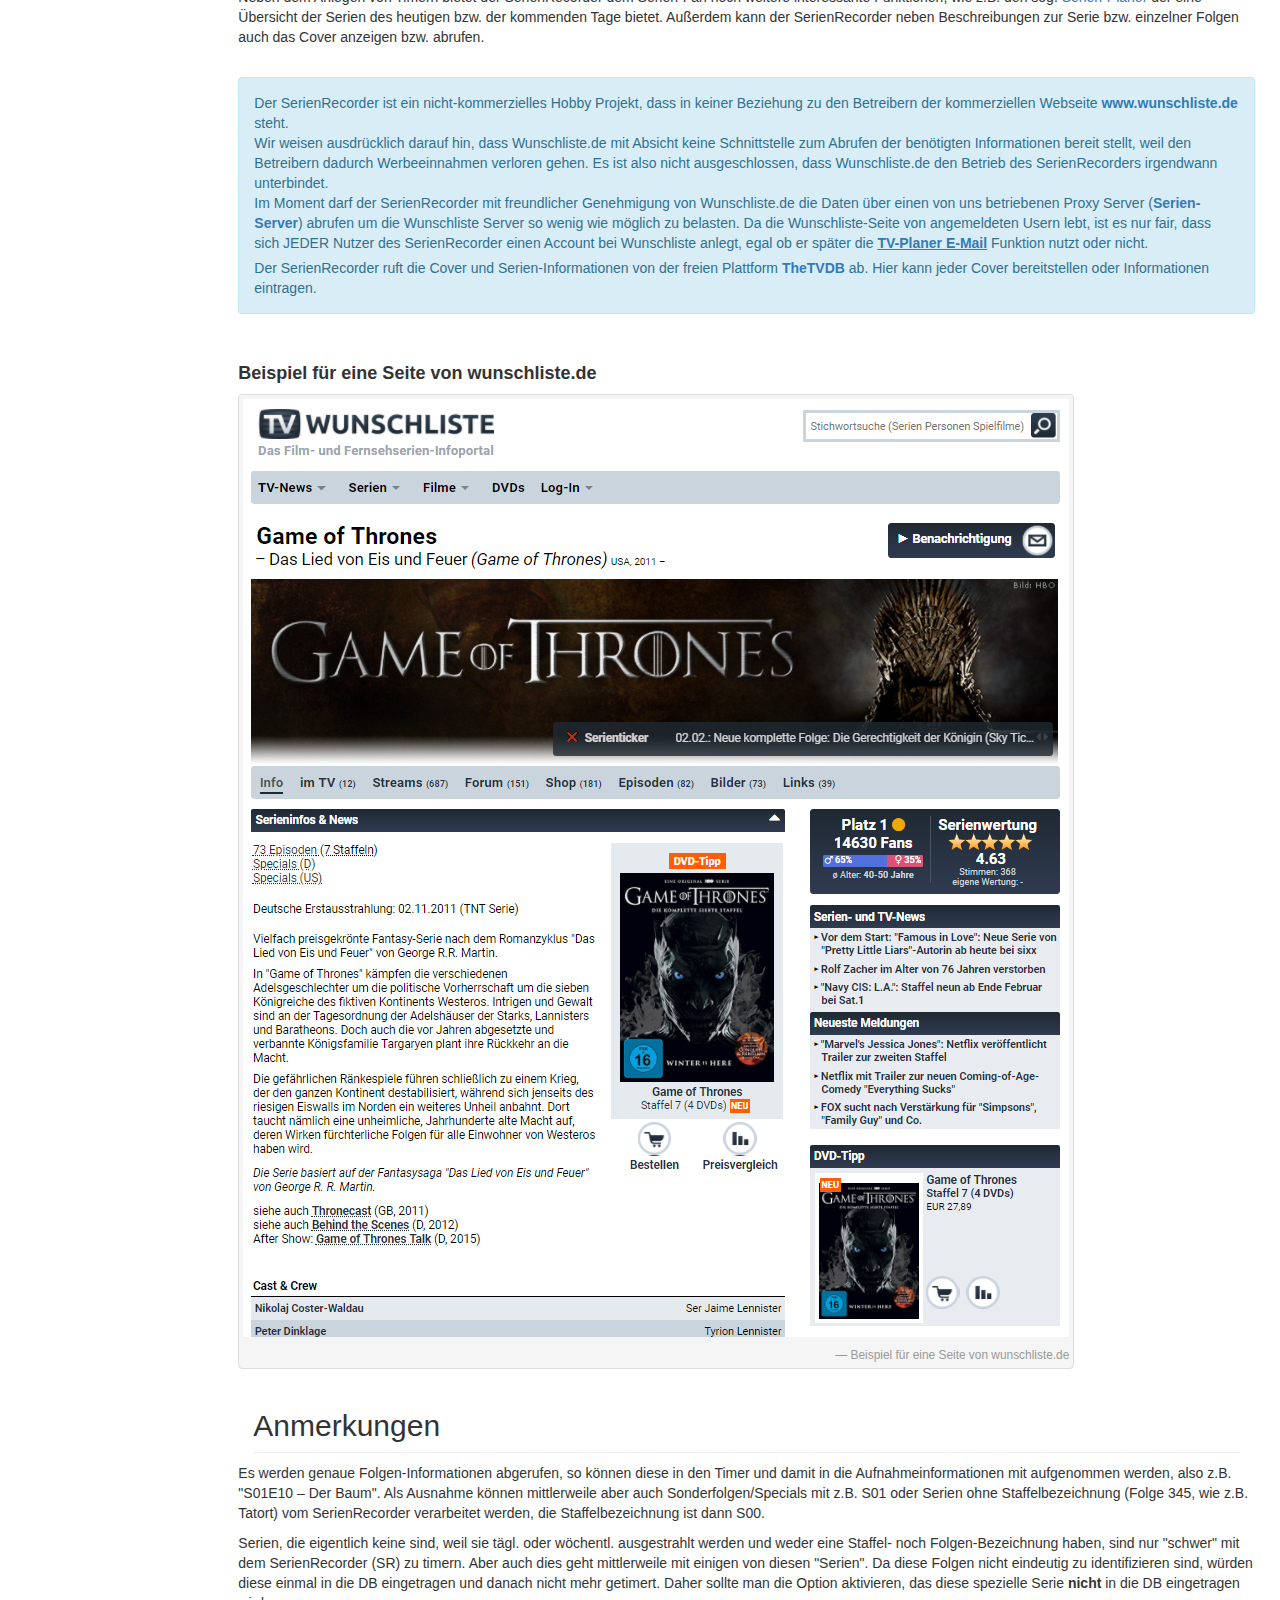
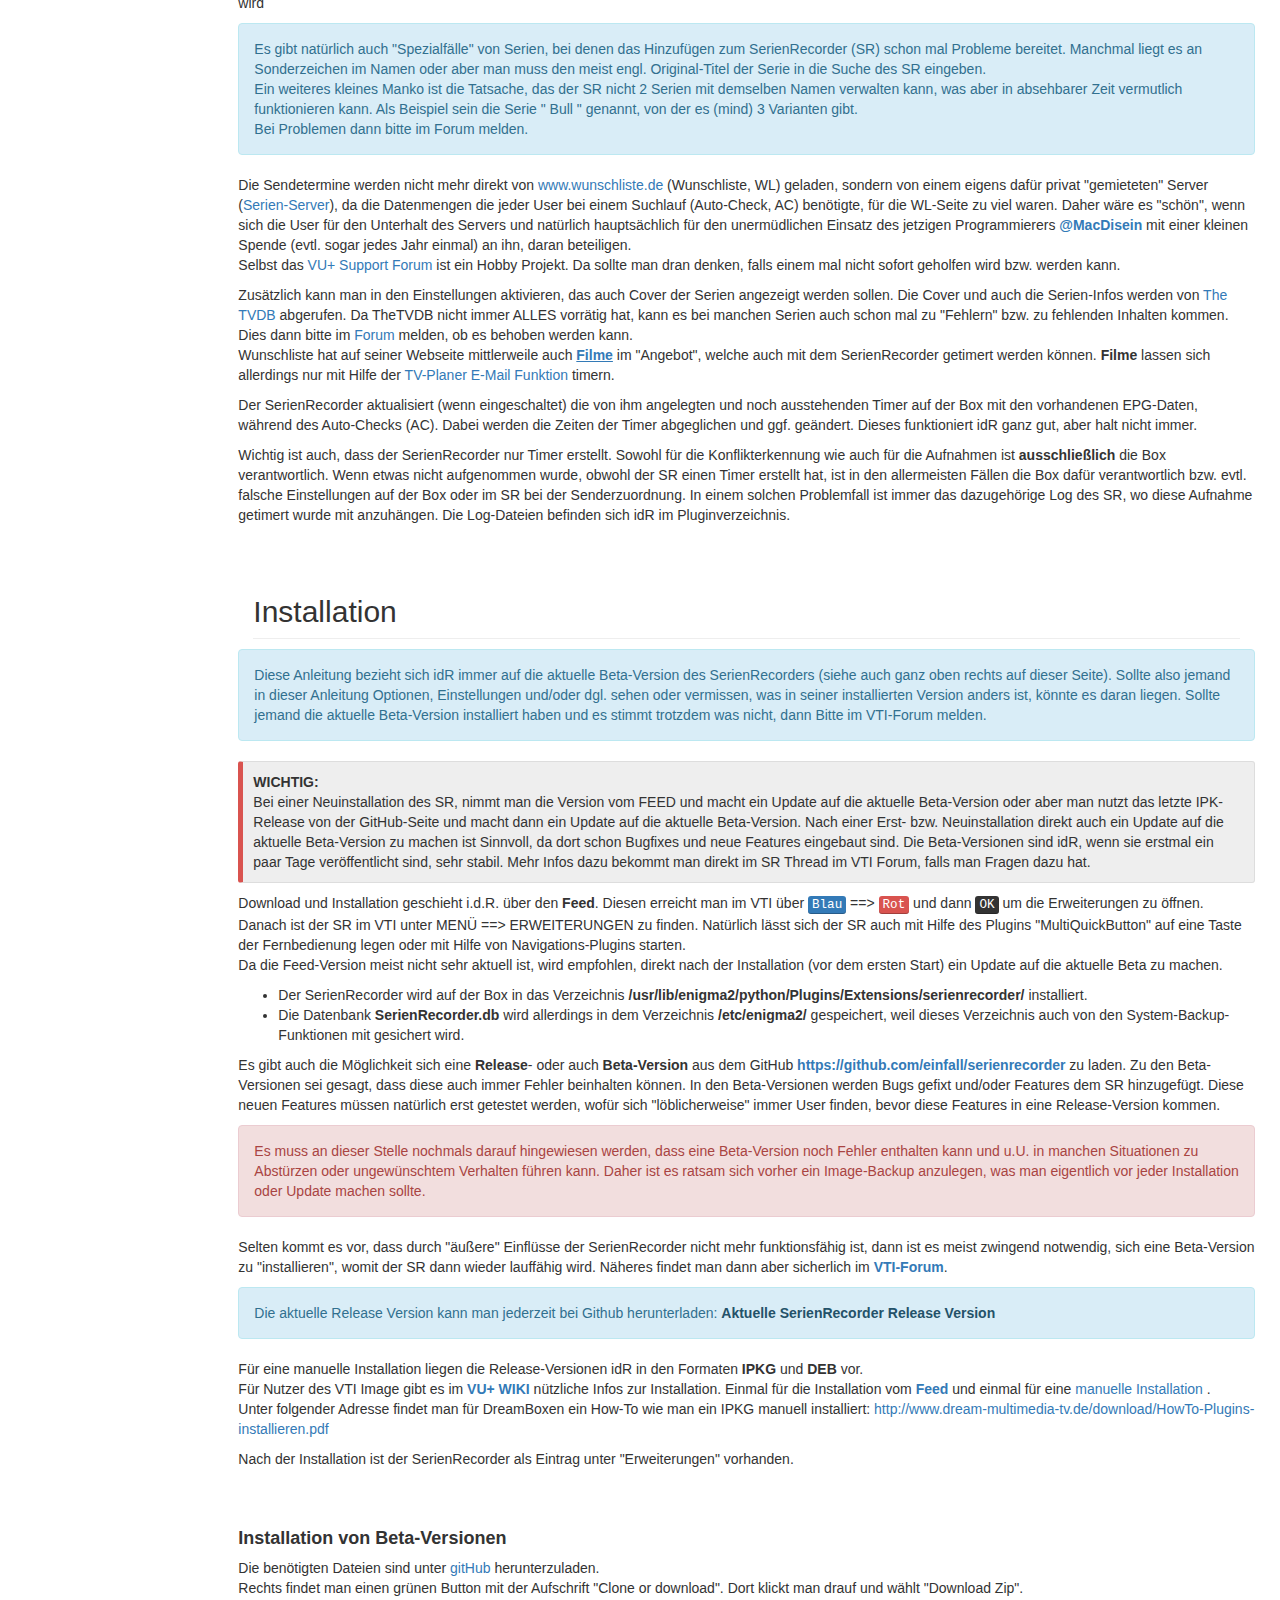
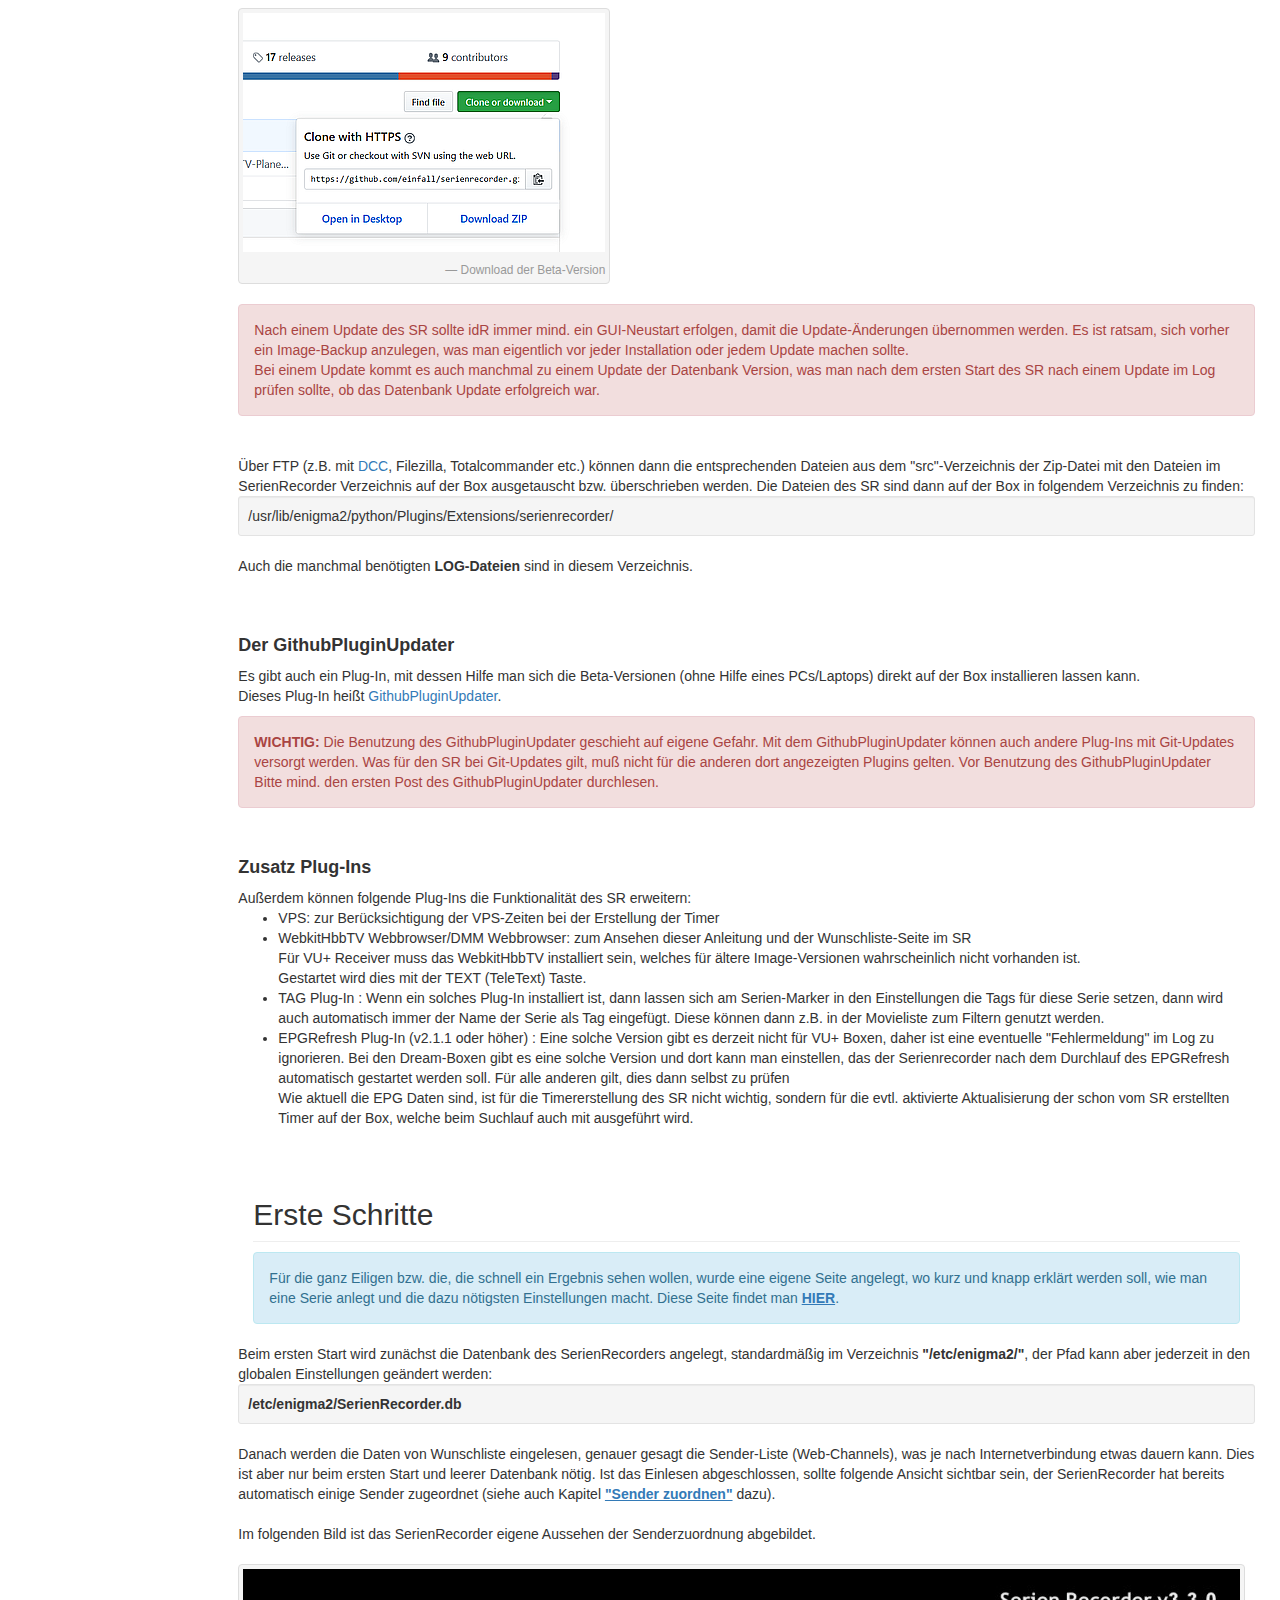
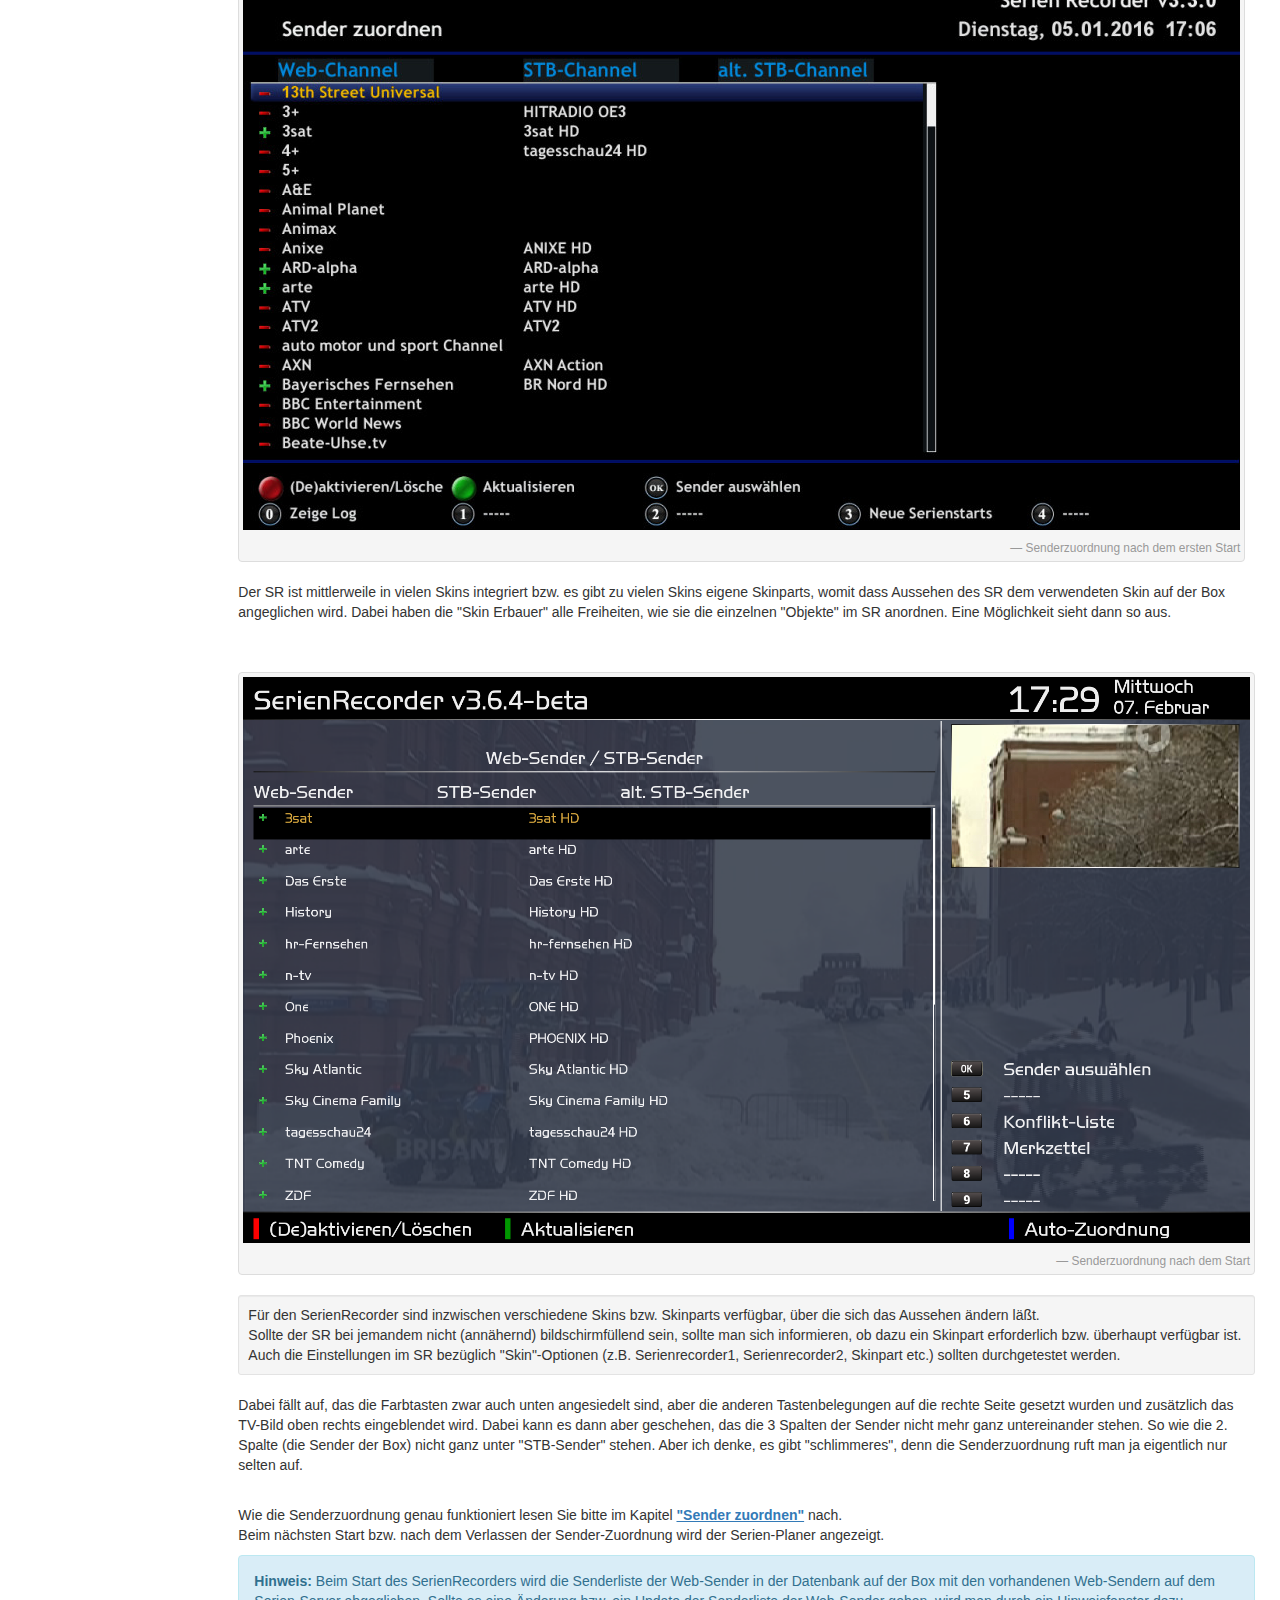
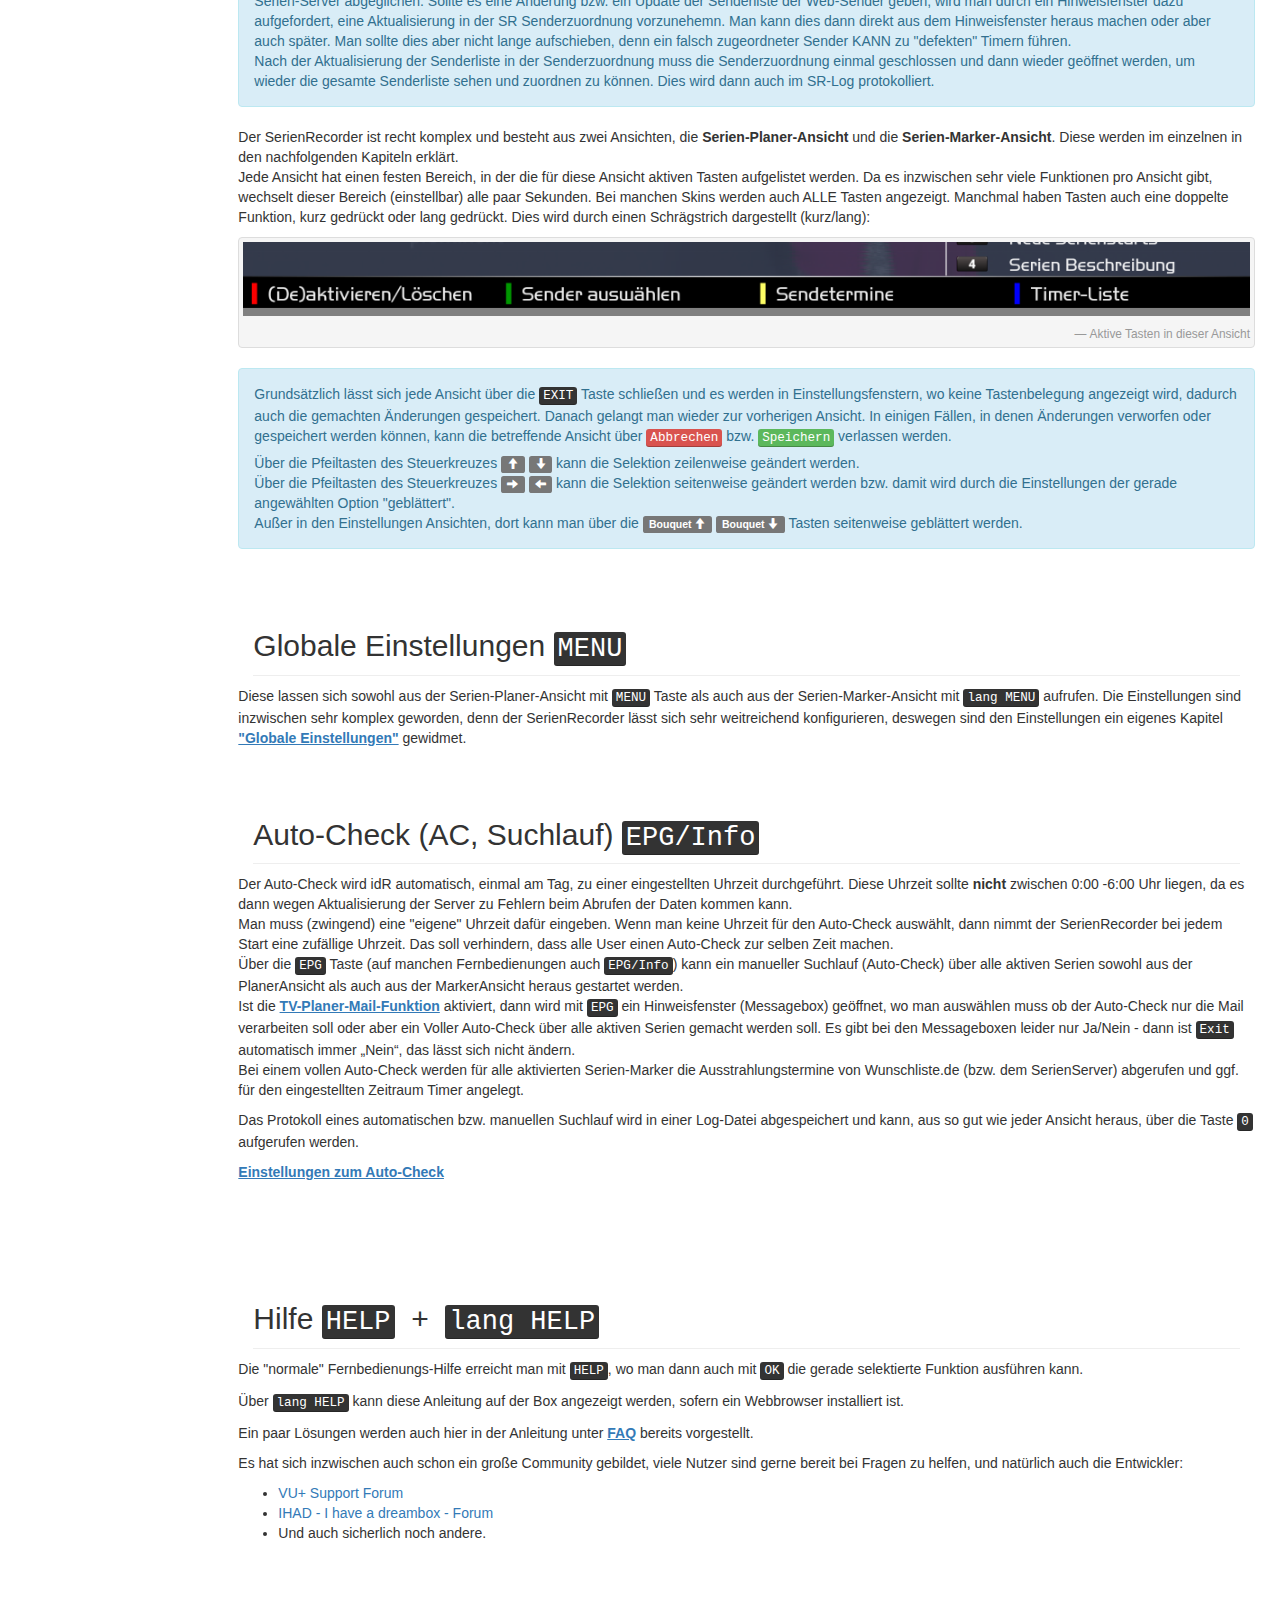
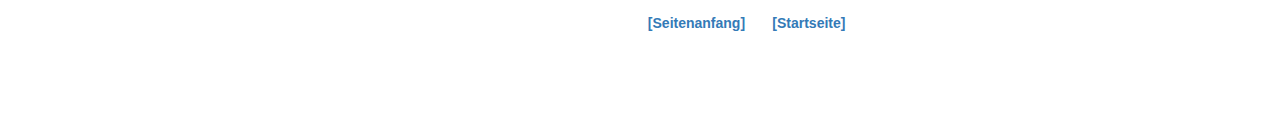
==== commit 63d5187f: "Add files via upload" ====
--- a/index.htm
+++ b/index.htm
@@ -50,7 +50,7 @@
 			
 			
 			</div>
-			<div class="col-xs-2">Letztes Update <strong>27.02.2020</strong> <br>Stand der Anleitung:<br><a href="https://www.vuplus-support.org/wbb4/index.php?thread/85765-serien-recorder-3-9-0-18-08-2019/&postID=1964578#post1964578" target="_blank"><u>Version 3.9.8 Beta</u></a></div>
+			<div class="col-xs-2">Letztes Update <strong>03.03.2020</strong> <br>Stand der Anleitung:<br><a href="https://www.vuplus-support.org/wbb4/index.php?thread/85765-serien-recorder-3-9-0-18-08-2019/&postID=1964578#post1964578" target="_blank"><u>Version 3.9.8 Beta</u></a></div>
 		</div>
 		<br>
 		<h1 class="page-header">Einleitung</h1>
@@ -67,7 +67,7 @@
 			<p>In der Serien-Planer-Ansicht wird ein Auszug der Serien dargestellt, die an dem jeweiligen Tag laufen, aber nur auf den Sendern, die in der Senderzuordnung zugeordnet sind. Hierrüber lassen sich dann mit einem "Klick" direkt Serien-Marker anlegen.</p>
 			</li>
 			<br>
-			<li><kbd class="green">&nbsp; &nbsp; &nbsp; </kbd>&nbsp; &nbsp;<a href="serienplaner.htm#sender-zuordnen"><strong><u>Senderzuordnung</u></strong></a>
+			<li><kbd class="green">&nbsp; &nbsp; &nbsp; </kbd>&nbsp; &nbsp;<a href="senderzuordnung.htm"><strong><u>Senderzuordnung</u></strong></a>
 			<p>Die Senderzuordnung dient dazu, die eigenen Sender <strong>(STB-Sender)</strong> den Sendernamen von Wunschliste <strong>(Wunschliste)</strong> zuzuordnen. Dies ist notwendig, da manche Sender auf Wunschliste.de (WL) einen, teilweise nur leicht, anderen Namen tragen, als der auf Eurer Box (z.B. ntv (WL) --- n-tv (STB)). </p>
 			</li>
 			<br>
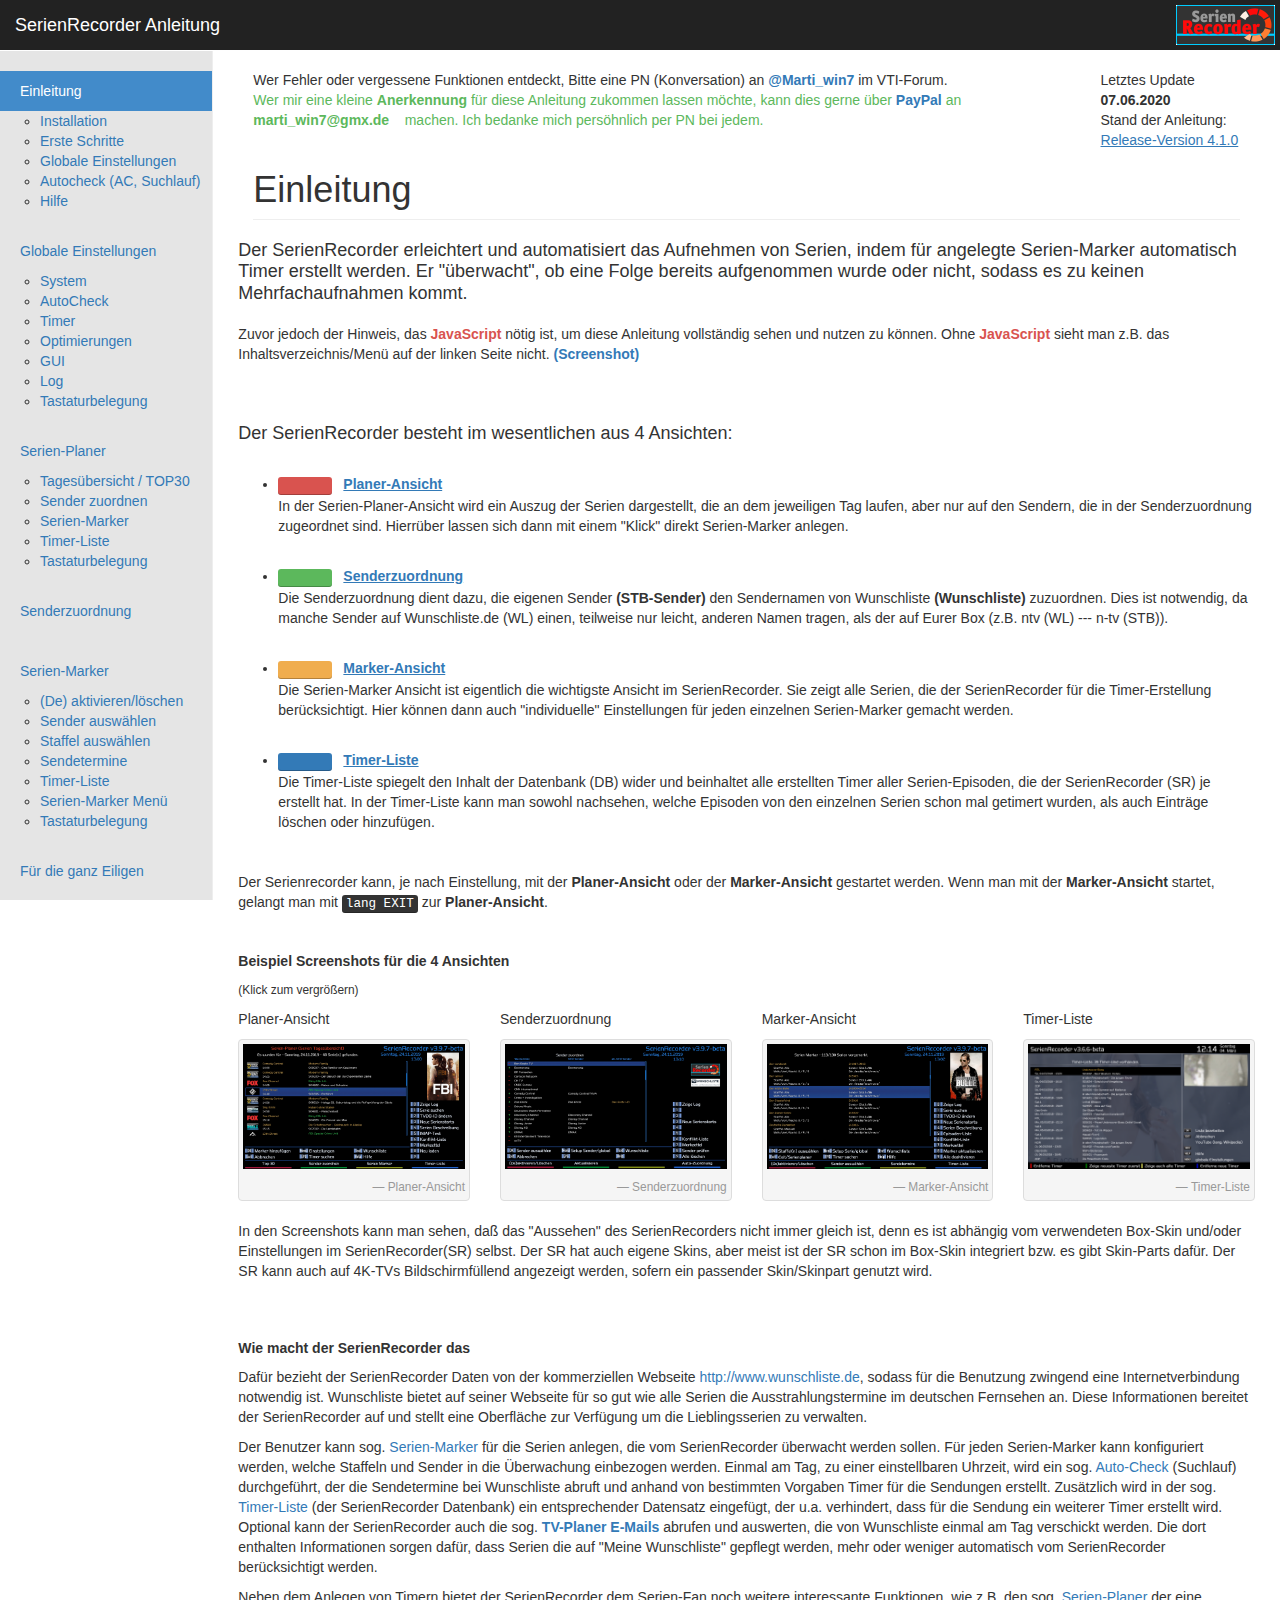
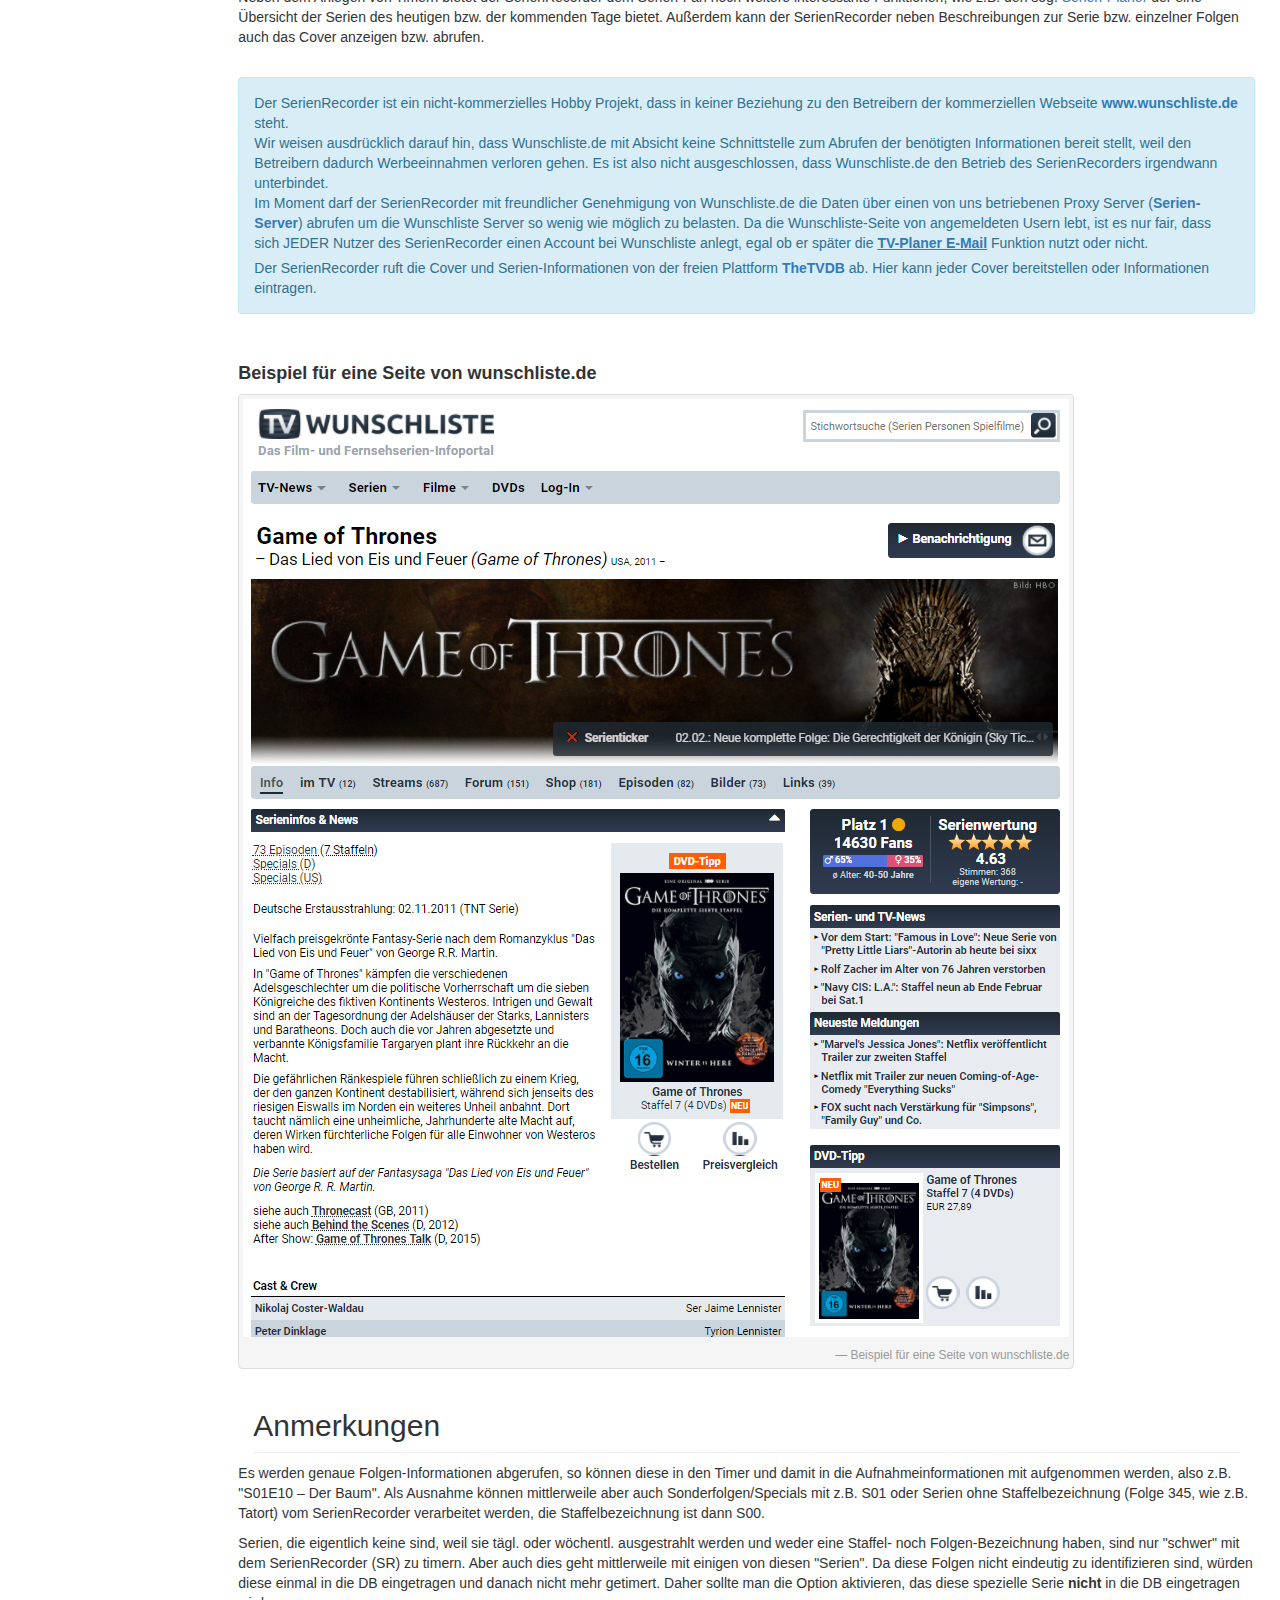
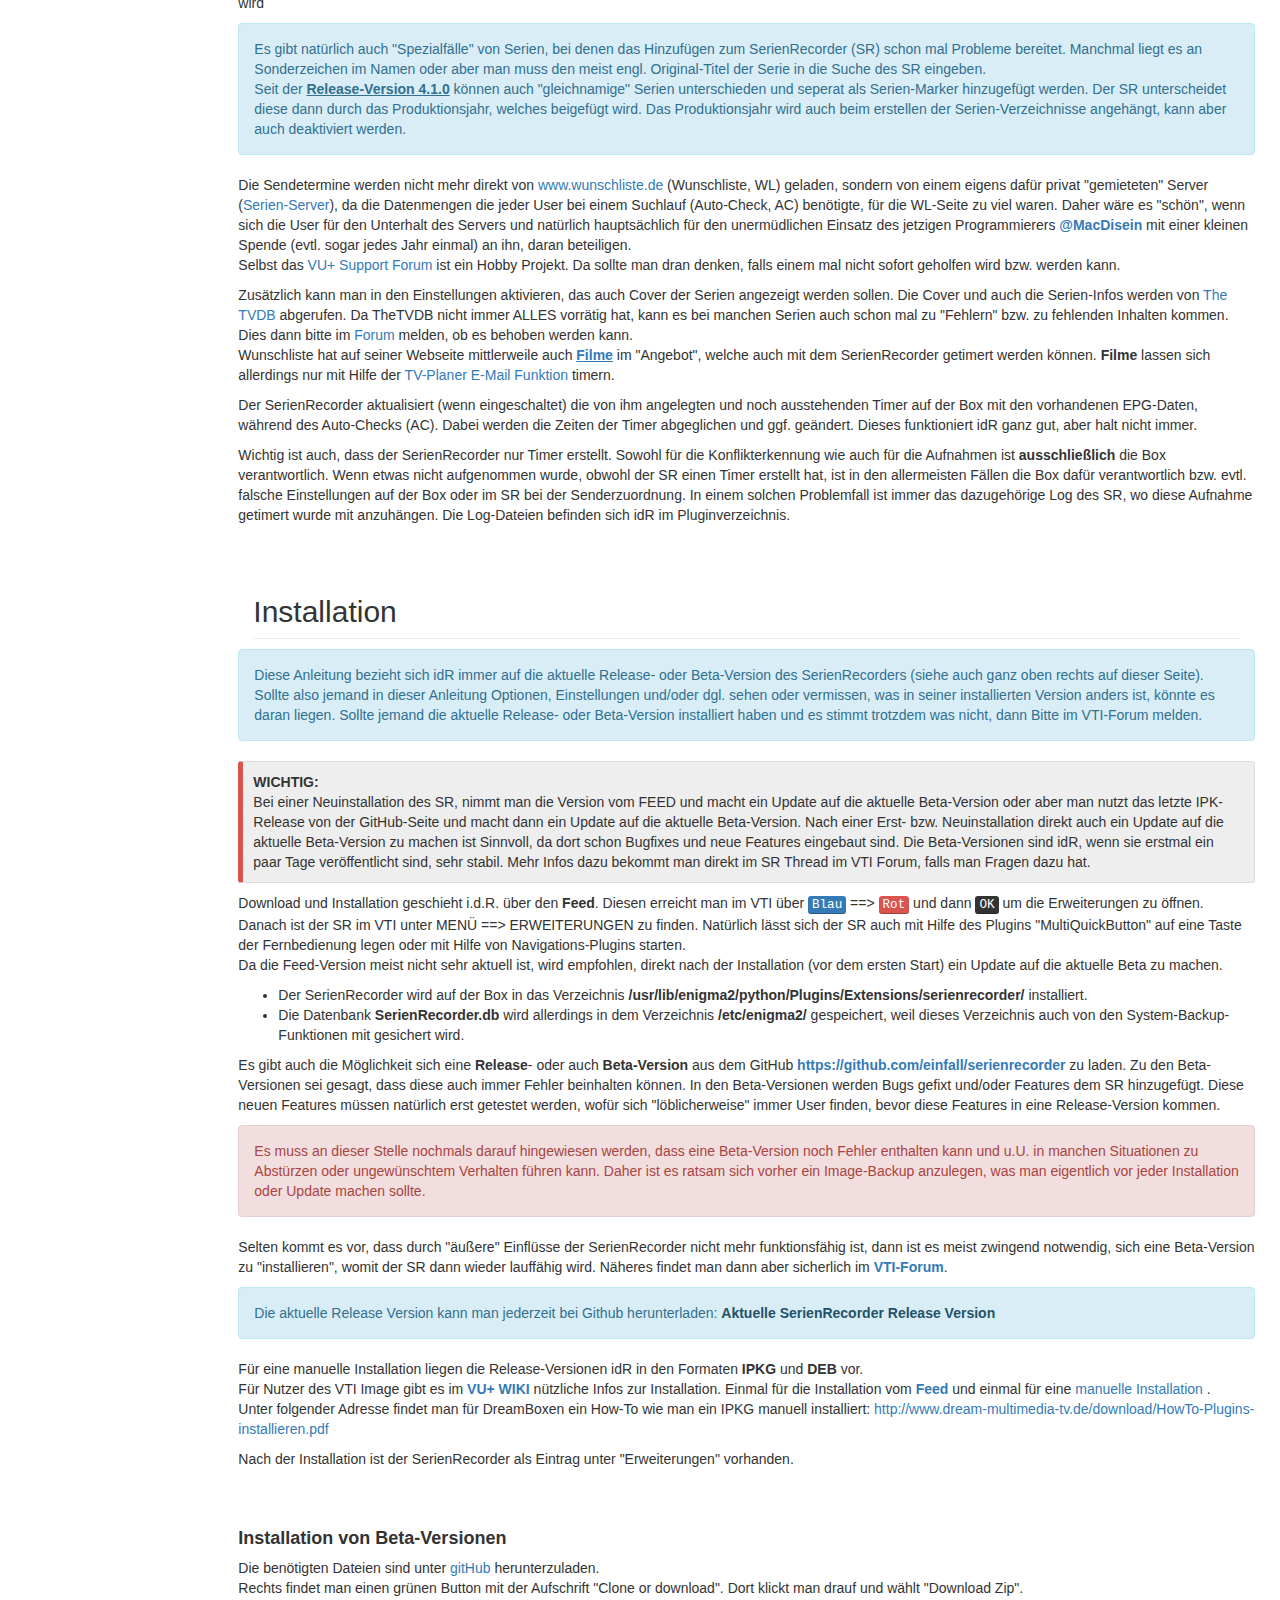
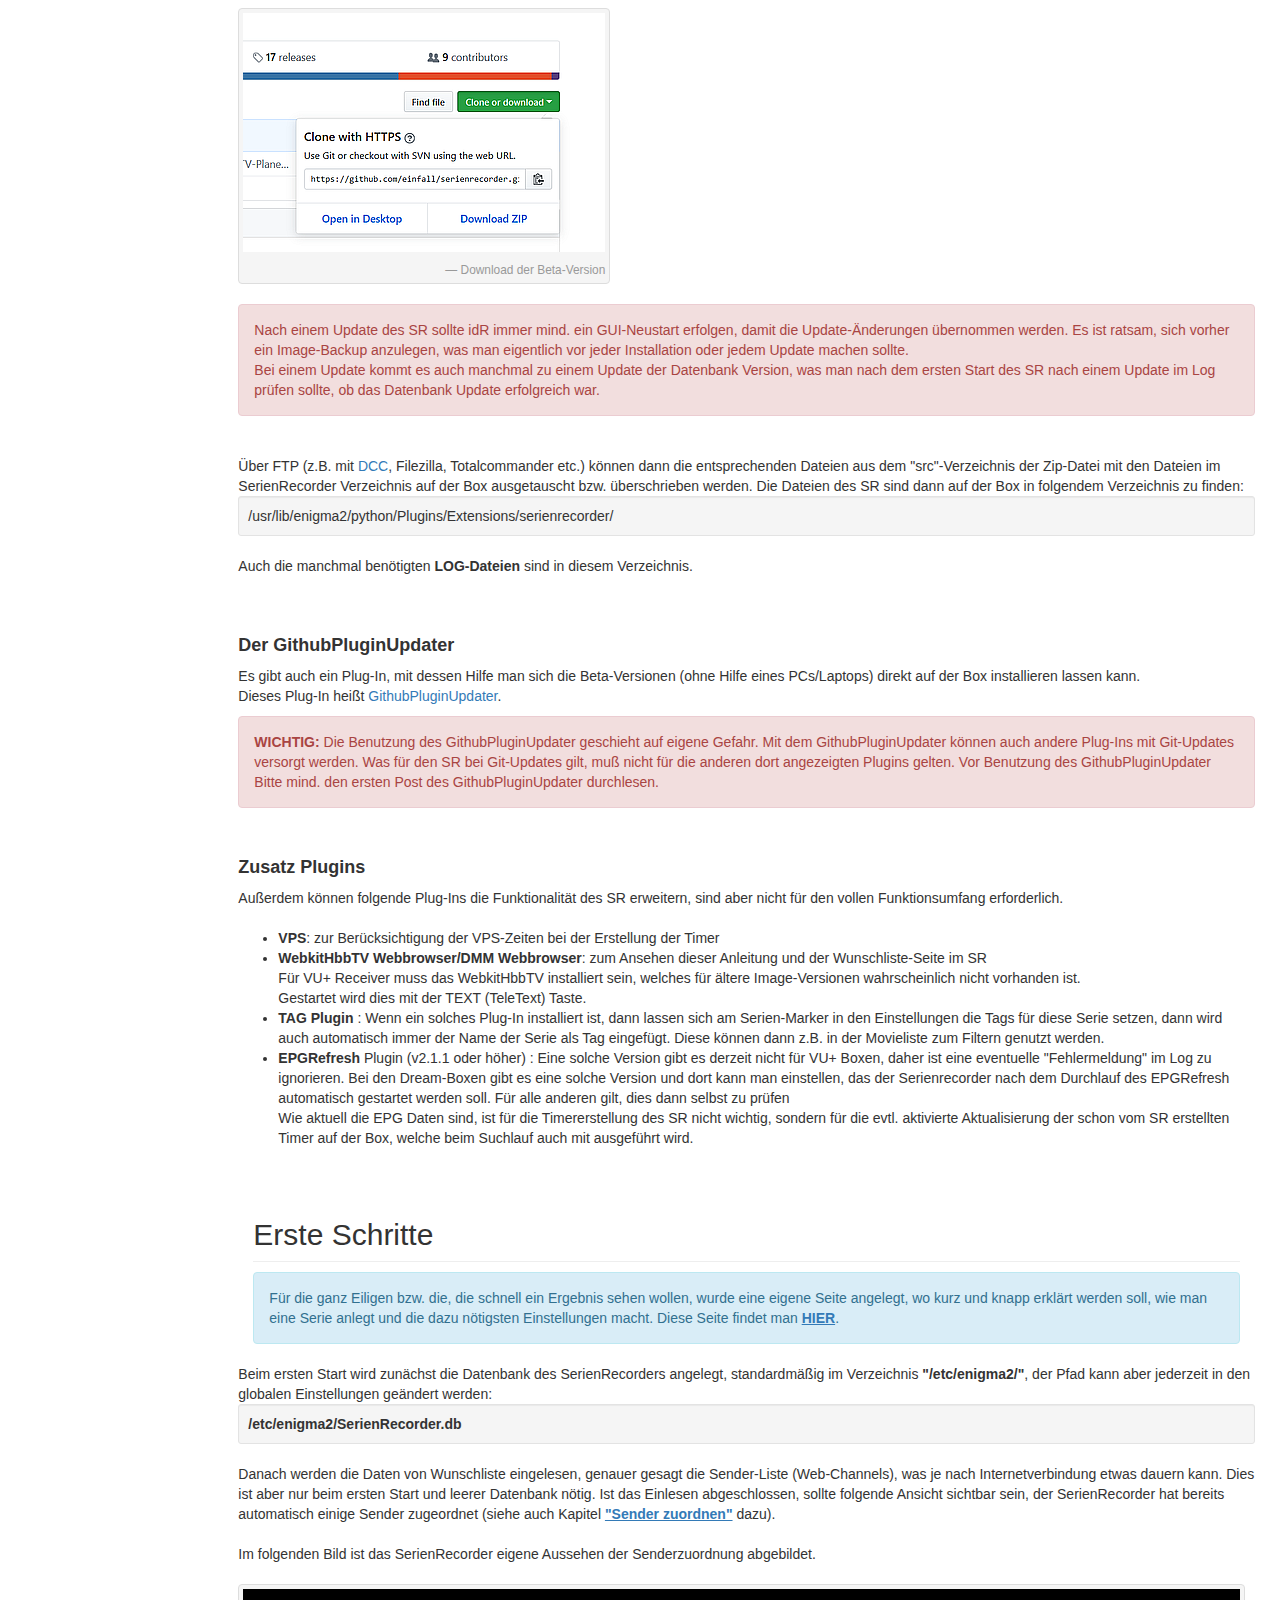
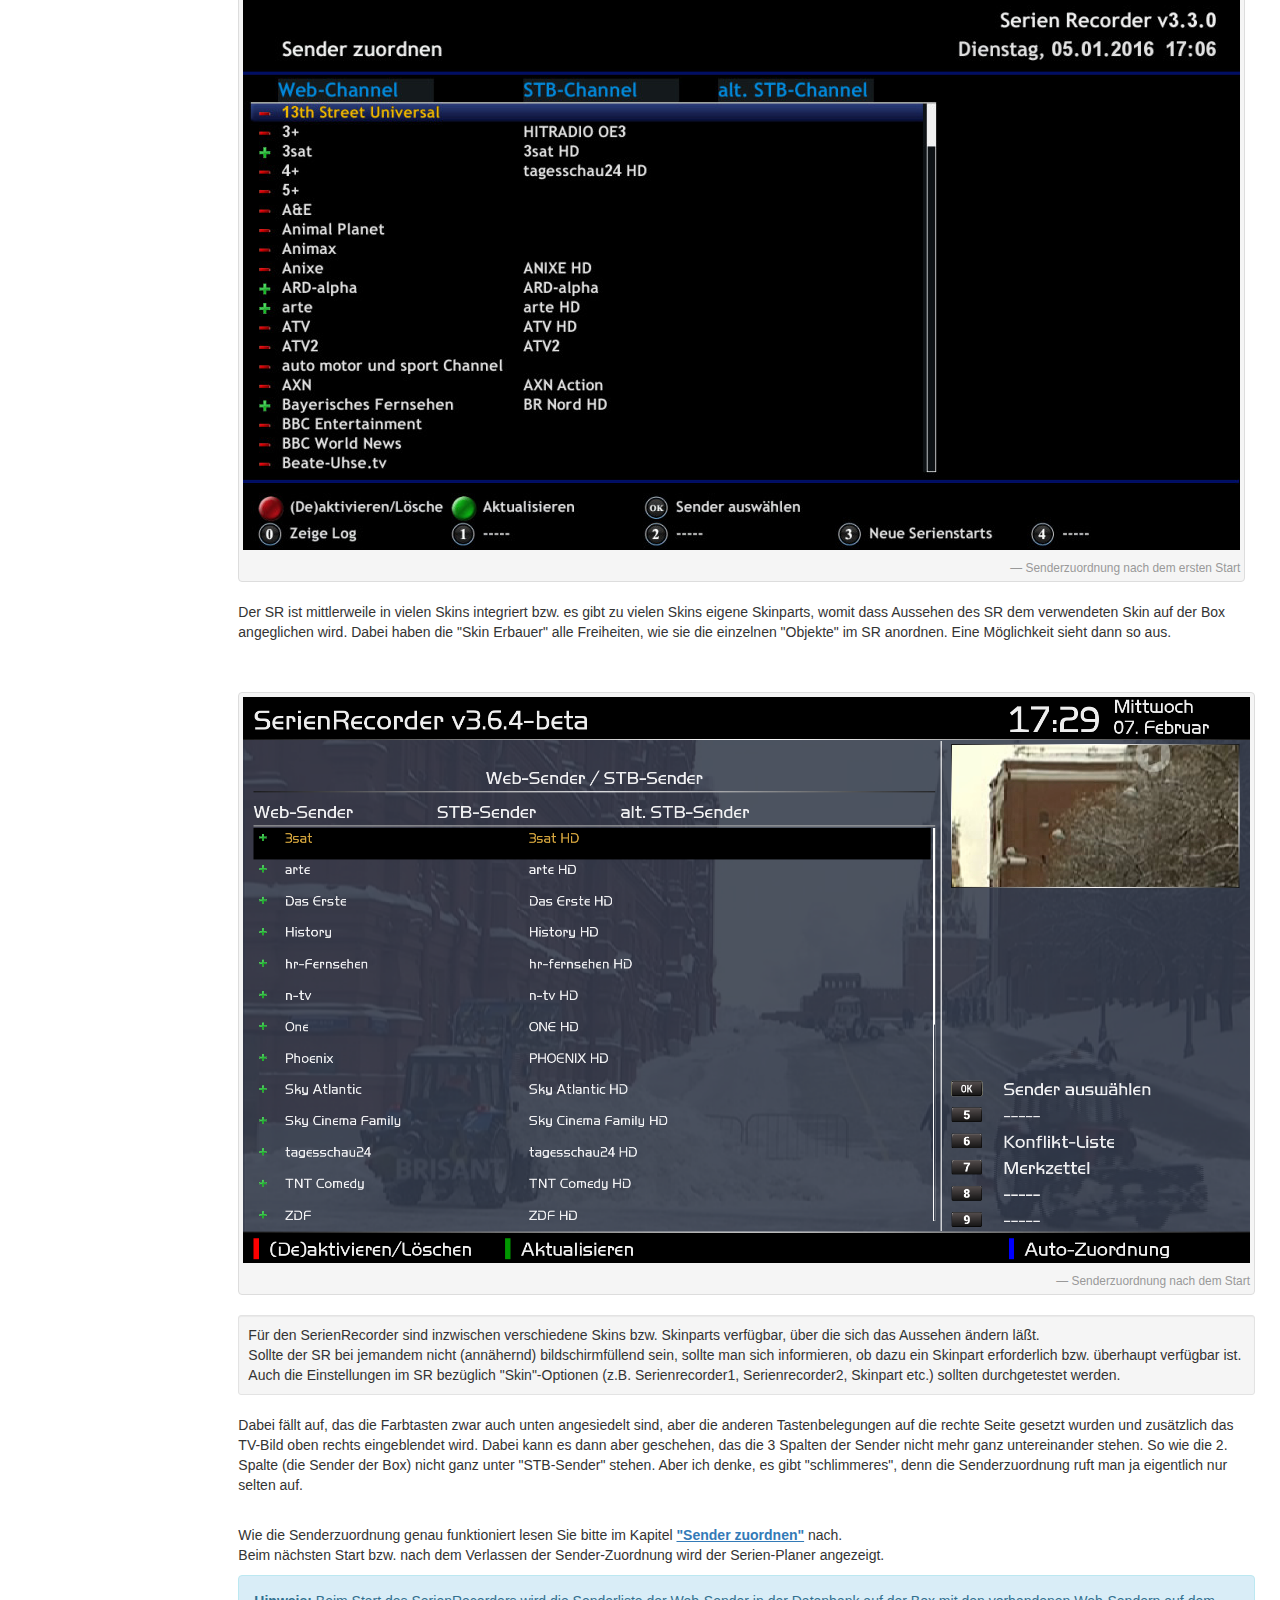
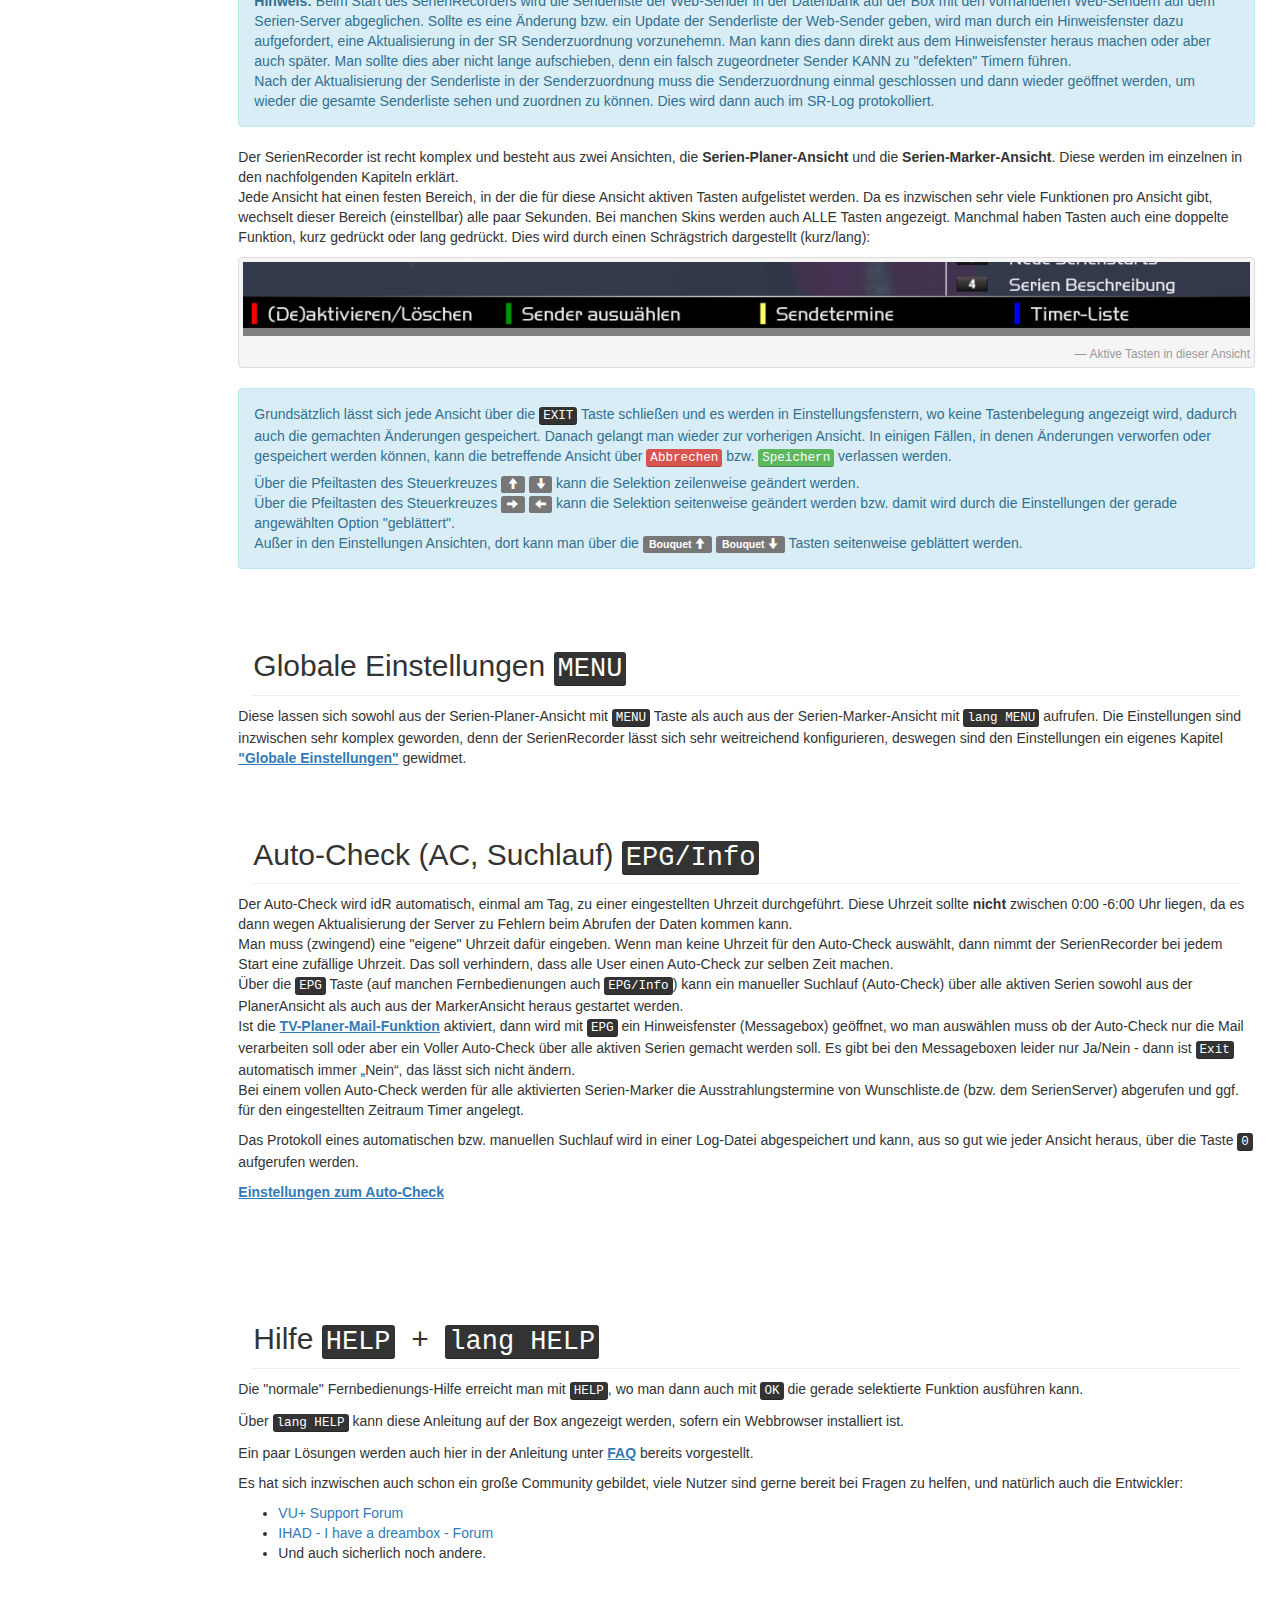
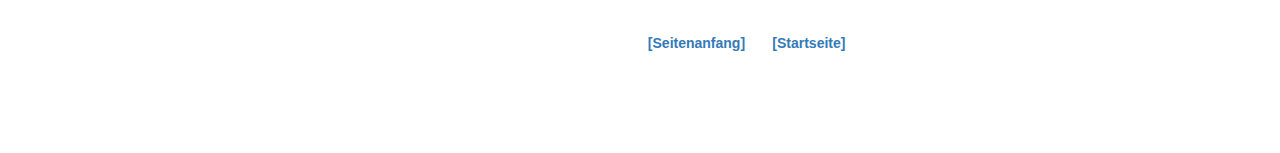
==== commit 31548f23: "Add files via upload" ====
--- a/index.htm
+++ b/index.htm
@@ -50,7 +50,7 @@
 			
 			
 			</div>
-			<div class="col-xs-2">Letztes Update <strong>03.03.2020</strong> <br>Stand der Anleitung:<br><a href="https://www.vuplus-support.org/wbb4/index.php?thread/85765-serien-recorder-3-9-0-18-08-2019/&postID=1964578#post1964578" target="_blank"><u>Version 3.9.8 Beta</u></a></div>
+			<div class="col-xs-2">Letztes Update <strong>07.06.2020</strong> <br>Stand der Anleitung:<br><a href="https://www.vuplus-support.org/wbb4/index.php?thread/85765-serien-recorder-4-1-0-30-05-2020/&postID=2010082#post2010082" target="_blank"><u>Release-Version 4.1.0 </u></a></div>
 		</div>
 		<br>
 		<h1 class="page-header">Einleitung</h1>
@@ -125,7 +125,7 @@
 							</div>
 						</div>
 					</div>  
-					<p>In den Screenshots kann man sehen, daß das "Aussehen" des SerienRecorders nicht immer gleich ist, denn es ist abhängig vom verwendeten Box-Skin und/oder Einstellungen im SerienRecorder(SR) selbst. Der SR hat auch eigene Skins, aber meist ist der SR schon im Box-Skin integriert bzw. es gibt Skin-Parts dafür. Der SR kann auch auf 4K-TVs Bildschirmfüllend angezeigt werden. 
+					<p>In den Screenshots kann man sehen, daß das "Aussehen" des SerienRecorders nicht immer gleich ist, denn es ist abhängig vom verwendeten Box-Skin und/oder Einstellungen im SerienRecorder(SR) selbst. Der SR hat auch eigene Skins, aber meist ist der SR schon im Box-Skin integriert bzw. es gibt Skin-Parts dafür. Der SR kann auch auf 4K-TVs Bildschirmfüllend angezeigt werden, sofern ein passender Skin/Skinpart genutzt wird. 
 					</p>
 					<br><br>
 			<p><h5><strong>Wie macht der SerienRecorder das </strong></h5></p>
@@ -159,8 +159,7 @@
 			<p>Es werden genaue Folgen-Informationen abgerufen, so können diese in den Timer und damit in die Aufnahmeinformationen mit aufgenommen werden, also z.B. "S01E10 – Der Baum". Als Ausnahme können mittlerweile aber auch Sonderfolgen/Specials mit z.B. S01 oder Serien ohne Staffelbezeichnung (Folge 345, wie z.B. Tatort) vom SerienRecorder verarbeitet werden, die Staffelbezeichnung ist dann S00.</p>
 			<p>Serien, die eigentlich keine sind, weil sie tägl. oder wöchentl. ausgestrahlt werden und weder eine Staffel- noch Folgen-Bezeichnung haben, sind nur "schwer" mit dem SerienRecorder (SR) zu timern. Aber auch dies geht mittlerweile mit einigen von diesen "Serien". Da diese Folgen nicht eindeutig zu identifizieren sind, würden diese einmal in die DB eingetragen und danach nicht mehr getimert. Daher sollte man die Option aktivieren, das diese spezielle Serie <strong>nicht</strong> in die DB eingetragen wird </p>
 			<div class="alert alert-info" role="alert"> Es gibt natürlich auch "Spezialfälle" von Serien, bei denen das Hinzufügen zum SerienRecorder (SR) schon mal Probleme bereitet. Manchmal liegt es an Sonderzeichen im Namen oder aber man muss den meist engl. Original-Titel der Serie in die Suche des SR eingeben.
-			<br>Ein weiteres kleines Manko ist die Tatsache, das der SR nicht 2 Serien mit demselben Namen verwalten kann, was aber in absehbarer Zeit vermutlich funktionieren kann. Als Beispiel sein die Serie " Bull " genannt, von der es (mind) 3 Varianten gibt.
-			<br>Bei Problemen dann bitte im Forum melden. </div>
+			<br>Seit der <strong><u>Release-Version 4.1.0</u></strong> können auch "gleichnamige" Serien unterschieden und seperat als Serien-Marker hinzugefügt werden. Der SR unterscheidet diese dann durch das Produktionsjahr, welches beigefügt wird. Das Produktionsjahr wird auch beim erstellen der Serien-Verzeichnisse angehängt, kann aber auch deaktiviert werden. </div>
 			<p>Die Sendetermine werden nicht mehr direkt von <a href="http://www.wunschliste.de" target="_blank">www.wunschliste.de</a> (Wunschliste, WL) geladen, sondern von einem eigens dafür privat "gemieteten" Server (<a href="http://www.serienserver.de" target="_blank">Serien-Server</a>), da die Datenmengen die jeder User bei einem Suchlauf (Auto-Check, AC) benötigte, für die WL-Seite zu viel waren. Daher wäre es "schön", wenn sich die User für den Unterhalt des Servers und natürlich hauptsächlich für den unermüdlichen Einsatz des jetzigen Programmierers <a href="https://www.vuplus-support.org/wbb4/index.php?thread/85765&postID=1144875#post1144875" target="_blank"><strong>@MacDisein</strong></a> mit einer kleinen Spende (evtl. sogar jedes Jahr einmal) an ihn, daran beteiligen.
 			<br>Selbst das <a href="https://www.vuplus-support.org/wbb4/" target="_blank">VU+ Support Forum</a> ist ein Hobby Projekt. Da sollte man dran denken, falls einem mal nicht sofort geholfen wird bzw. werden kann.</p>
 			<p>Zusätzlich kann man in den Einstellungen aktivieren, das auch Cover der Serien angezeigt werden sollen. Die Cover und auch die Serien-Infos werden von
@@ -176,7 +175,7 @@
 		<span id="installation" class="anchor"/>
 		<h2 class="sub-header">Installation</h2>
 		<div class="row">
-			<div class="alert alert-info" role="alert"> Diese Anleitung bezieht sich idR immer auf die aktuelle Beta-Version des SerienRecorders (siehe auch ganz oben rechts auf dieser Seite). Sollte also jemand in dieser Anleitung Optionen, Einstellungen und/oder dgl. sehen oder vermissen, was in seiner installierten Version anders ist, könnte es daran liegen. Sollte jemand die aktuelle Beta-Version installiert haben und es stimmt trotzdem was nicht, dann Bitte im VTI-Forum melden.  
+			<div class="alert alert-info" role="alert"> Diese Anleitung bezieht sich idR immer auf die aktuelle Release- oder Beta-Version des SerienRecorders (siehe auch ganz oben rechts auf dieser Seite). Sollte also jemand in dieser Anleitung Optionen, Einstellungen und/oder dgl. sehen oder vermissen, was in seiner installierten Version anders ist, könnte es daran liegen. Sollte jemand die aktuelle Release- oder Beta-Version installiert haben und es stimmt trotzdem was nicht, dann Bitte im VTI-Forum melden.  
 			</div>
 			<div class="bs-callout bs-callout-danger"><strong>WICHTIG:</strong> 
 		<p>Bei einer Neuinstallation des SR, nimmt man die Version vom FEED und macht ein Update auf die aktuelle Beta-Version oder aber man nutzt das letzte IPK-Release von der GitHub-Seite und macht dann ein Update auf die aktuelle Beta-Version. Nach einer Erst- bzw. Neuinstallation direkt auch ein Update auf die aktuelle Beta-Version zu machen ist Sinnvoll, da dort schon Bugfixes und neue Features eingebaut sind. Die Beta-Versionen sind idR, wenn sie erstmal ein paar Tage veröffentlicht sind, sehr stabil.  Mehr Infos dazu bekommt man direkt im SR Thread im VTI Forum, falls man Fragen dazu hat.
@@ -247,15 +246,16 @@
           
 <!-- Zusatz-Plugins -->	
 			<span id="zusatz-plugins" class="anchor"></span>
-		  <p><h4><strong>Zusatz Plug-Ins </strong></h4></p>
-          Außerdem können folgende Plug-Ins die Funktionalität des SR erweitern:
+		  <p><h4><strong>Zusatz Plugins </strong></h4></p>
+          Außerdem können folgende Plug-Ins die Funktionalität des SR erweitern, sind aber nicht für den vollen Funktionsumfang erforderlich.
+		  <br><br>
           <ul>
-            <li>VPS: zur Berücksichtigung der VPS-Zeiten bei der Erstellung der Timer</li>
-            <li>WebkitHbbTV Webbrowser/DMM Webbrowser: zum Ansehen dieser Anleitung und der Wunschliste-Seite im SR
+            <li><strong>VPS</strong>: zur Berücksichtigung der VPS-Zeiten bei der Erstellung der Timer</li>
+            <li><strong>WebkitHbbTV Webbrowser/DMM Webbrowser</strong>: zum Ansehen dieser Anleitung und der Wunschliste-Seite im SR
 			<br>Für VU+ Receiver muss das WebkitHbbTV installiert sein, welches für ältere Image-Versionen wahrscheinlich nicht vorhanden ist.
 			<br>Gestartet wird dies mit der TEXT (TeleText) Taste.</li>
-			<li>TAG Plug-In : Wenn ein solches Plug-In installiert ist, dann lassen sich am Serien-Marker in den Einstellungen die Tags für diese Serie setzen, dann wird auch automatisch immer der Name der Serie als Tag eingefügt. Diese können dann z.B. in der Movieliste zum Filtern genutzt werden.</li>
-			<li>EPGRefresh Plug-In (v2.1.1 oder höher) : Eine solche Version gibt es derzeit nicht für VU+ Boxen, daher ist eine eventuelle "Fehlermeldung" im Log zu ignorieren. Bei den Dream-Boxen gibt es eine solche Version und dort kann man einstellen, das der Serienrecorder nach dem Durchlauf des EPGRefresh automatisch gestartet werden soll. Für alle anderen gilt, dies dann selbst zu prüfen 
+			<li><strong>TAG Plugin</strong> : Wenn ein solches Plug-In installiert ist, dann lassen sich am Serien-Marker in den Einstellungen die Tags für diese Serie setzen, dann wird auch automatisch immer der Name der Serie als Tag eingefügt. Diese können dann z.B. in der Movieliste zum Filtern genutzt werden.</li>
+			<li><strong>EPGRefresh</strong> Plugin (v2.1.1 oder höher) : Eine solche Version gibt es derzeit nicht für VU+ Boxen, daher ist eine eventuelle "Fehlermeldung" im Log zu ignorieren. Bei den Dream-Boxen gibt es eine solche Version und dort kann man einstellen, das der Serienrecorder nach dem Durchlauf des EPGRefresh automatisch gestartet werden soll. Für alle anderen gilt, dies dann selbst zu prüfen 
 			<br>Wie aktuell die EPG Daten sind, ist für die Timererstellung des SR nicht wichtig, sondern für die evtl. aktivierte Aktualisierung der schon vom SR erstellten Timer auf der Box, welche beim Suchlauf auch mit ausgeführt wird.
 			</li>
           </ul>
